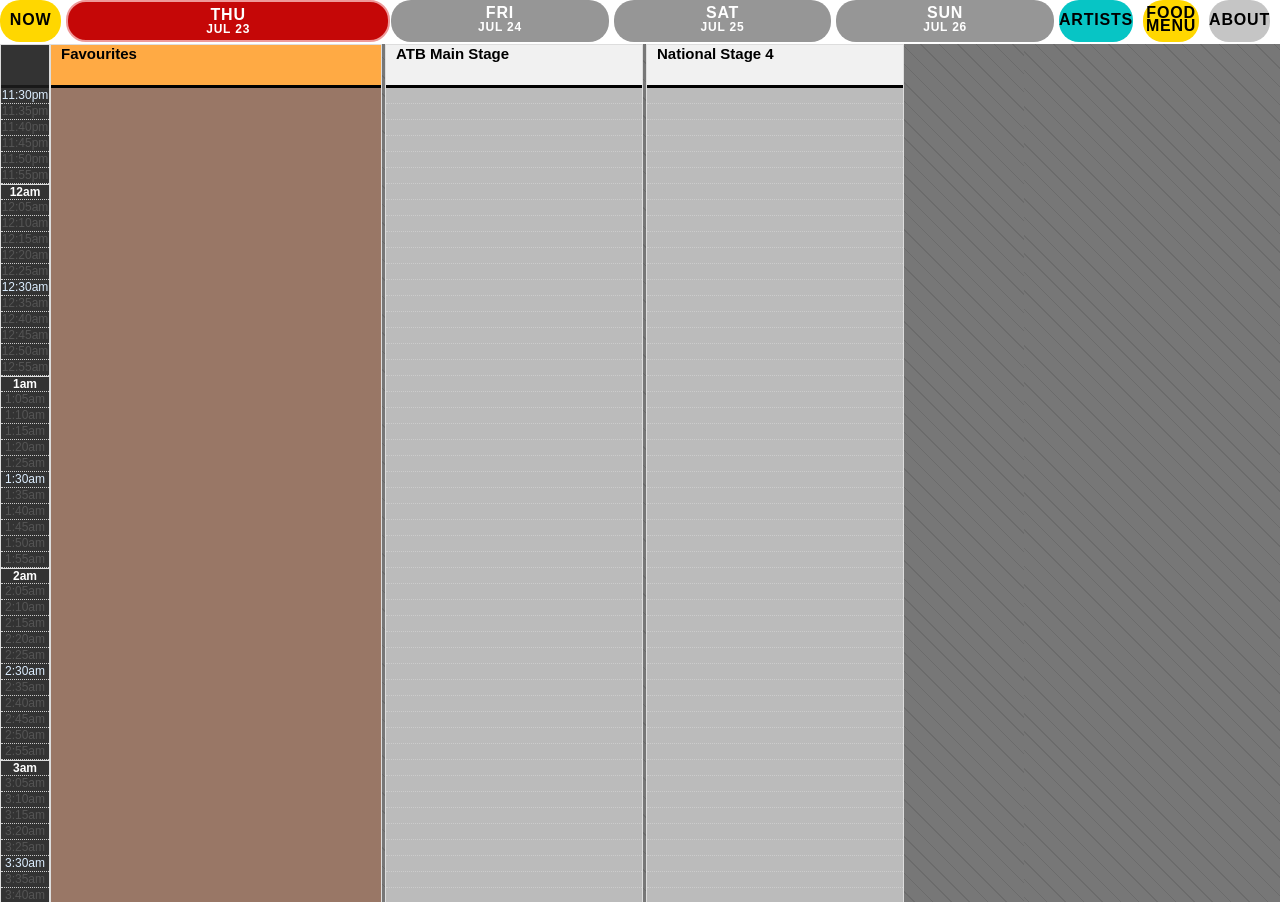
==== index.html @ 60102869 "Initial commit" ====
<!DOCTYPE html>
<html lang="en">
<head>
    <meta charset="UTF-8" />
    <meta name="viewport" content="width=device-width, initial-scale=1.0" />
    <meta name="description" content="Music Festival Schedule" />
    <meta name="theme-color" content="#1a73e8" />
    <link rel="manifest" href="./manifest.json" />
	<link rel="icon" type="image/png" href="favicon.png" />
    <link rel="stylesheet" href="style.css" />
	<link rel="stylesheet" href="jquery.dataTables.min.css" />
	<script> 
	const handleInstallPrompt = e => {
		e.preventDefault();
		window.deferredPrompt = e;
	};
	window.addEventListener('beforeinstallprompt', handleInstallPrompt);
	</script>
	<script src="pwa.js"></script>
	<script src="jquery-3.7.0.min.js"></script>
	<script src="jquery.dataTables.min.js"></script>
	<meta name="mobile-web-app-capable" content="yes" />
	<meta name="apple-mobile-web-app-capable" content="yes" />
	<meta name="apple-mobile-web-app-title" content="Music Festival Schedule" />
	<meta name="application-name" content="Festival Schedule" />

	<link rel="apple-touch-startup-image" href="./apple_splash_2048.png" sizes="2048x2732" />
	<link rel="apple-touch-startup-image" href="./apple_splash_1668.png" sizes="1668x2224" />
	<link rel="apple-touch-startup-image" href="./apple_splash_1536.png" sizes="1536x2048" />
	<link rel="apple-touch-startup-image" href="./apple_splash_1125.png" sizes="1125x2436" />
	<link rel="apple-touch-startup-image" href="./apple_splash_1242.png" sizes="1242x2208" />
	<link rel="apple-touch-startup-image" href="./apple_splash_750.png" sizes="750x1334" />
	<link rel="apple-touch-startup-image" href="./apple_splash_640.png" sizes="640x1136" />
	
	<link rel="apple-touch-icon" href="./favicon.png" />
	<link rel="apple-touch-icon" sizes="180x180" href="./icon_x180.png" />
	<link rel="apple-touch-icon" sizes="167x167" href="./icon_x167.png" />
	<link rel="apple-touch-icon" sizes="152x152" href="./icon_x152.png" />
	<link rel="apple-touch-icon" sizes="120x120" href="./icon_x120.png" />
	<link rel="apple-touch-icon" sizes="76x76" href="./icon_x76.png" />
	<link rel="apple-touch-icon" sizes="57x57" href="./icon_x57.png" />

	<meta name="description" content="An unofficial app for planning your festival! Highlight your favourite artists, pick shows to go to, and track who you've already listened to. See counts of who you've seen the most and who you haven't seen yet!" />
	<meta name="keywords" content="schedule, pwa, app, progressive web app, cfmf, Calgary, folk, music, fest, festival, artist, lineup, stage" />
	<link rel="canonical" href="https://cfmf2026.yamyam.ca/" />

	<meta property="og:type" content="website" />
	<meta property="og:title" content="Calgary Folk Music Festival Scheduler" />
	<meta property="og:description" content="An unofficial app for planning your festival! Highlight your favourite artists, pick shows to go to, and track who you've already listened to. See counts of who you've seen the most and who you haven't seen yet!" />
	<meta property="og:image" content="https://cfmf2026.yamyam.ca/banner.png" />
	<meta property="og:url" content="https://cfmf2026.yamyam.ca/" />

	<meta name="twitter:card" content="https://cfmf2026.yamyam.ca/banner.png" />
	<meta name="twitter:title" content="Calgary Folk Music Festival Scheduler" />
	<meta name="twitter:description" content="An unofficial app for planning your festival! Highlight your favourite artists, pick shows to go to, and track who you've already listened to. See counts of who you've seen the most and who you haven't seen yet!" />
	<meta name="twitter:image" content="https://cfmf2026.yamyam.ca/banner.png" />


    <title>Calgary Folk Music Festival Scheduler</title>
</head>
<body>
	<header>
		<div id="installedStatus" class="hide"></div>
		<div class="header" id="header">
			<div id="nowHeader"><a href="" class="now">Now</a></div>
		</div>
	</header>
    <main>
        <section id="schedule-section">
			<div class="schedule hide" id="schedule-2023-06-30">
			   <div class="location-column favourites">
					<div class="location-header">Favourites</div>
					<div class="time-slot"></div>
				</div>
			</div>
			<div class="popup" id="tipPopup"></div>
            <!-- Time slots and schedule will be dynamically populated here -->
        </section>
		<section id="food-section" class="food hide">
<div class="foodContainer">
<div class="food">

<div class="vendor-section container"><div class="vendor-container pad-small-top"><div class="vendor"><div class="vendor-wrapper flex"><p>Concorde Catering</p><div class="vendor-filters"><div class="flex-aligned"><svg xmlns="http://www.w3.org/2000/svg" width="24" height="24" fill="none"><path fill="#EDB900" d="M5.23 13.417q-.427.001-.842.054-.017.13-.029.26a6.773 6.773 0 0 0 7.587 7.303q.053-.414.055-.846a6.77 6.77 0 0 0-6.771-6.771"></path><path fill="#EDB900" d="M5.23 6.708q-.427.002-.842.054c-.012.088-.02.172-.029.26a6.773 6.773 0 0 0 7.587 7.303q.053-.414.055-.846A6.77 6.77 0 0 0 5.23 6.708M18.771 13.417q.427.001.841.054.018.13.03.26a6.773 6.773 0 0 1-7.588 7.303 6.772 6.772 0 0 1 6.717-7.617"></path><path fill="#EDB900" d="M18.771 6.708q.427.002.841.054c.013.088.021.172.03.26a6.773 6.773 0 0 1-7.588 7.303 6.772 6.772 0 0 1 6.717-7.617M11.42.5c.184-.181.38-.346.58-.5.06.049.126.098.187.146a5.983 5.983 0 0 1 .755 8.552 6.3 6.3 0 0 1-.94.885A5.981 5.981 0 0 1 11.42.5"></path><path fill="#EDB900" d="M11.25 23a.75.75 0 0 0 1.5 0zm0-15.333V23h1.5V7.667z"></path><path stroke="#1B1B1B" stroke-linecap="round" stroke-width="1.5" d="M5 21 20 6" class="gluten_svg__gluten-line"></path></svg></div><div class="flex-aligned"><svg xmlns="http://www.w3.org/2000/svg" width="26" height="29" fill="none"><path fill="#FFA01D" d="M17.701 6.905c-.414-.28-4.803-3.462-7.931 1.176S2.44 22.969 5.482 25.02c3.042 2.05 10.972-5.683 14.1-10.321 3.129-4.639-1.466-7.515-1.88-7.795"></path><path stroke="#009320" stroke-linecap="round" stroke-width="2" d="m16.819 8.213 2.519-3.735M16.408 8.823l4.466-.59M16.403 8.82l-1.126-4.363"></path></svg></div></div></div></div><div class="vendor"><div class="vendor-wrapper flex"><p>Berries 'n Bowls</p><div class="vendor-filters"><div class="flex-aligned"><svg xmlns="http://www.w3.org/2000/svg" width="24" height="24" fill="none"><path fill="#EDB900" d="M5.23 13.417q-.427.001-.842.054-.017.13-.029.26a6.773 6.773 0 0 0 7.587 7.303q.053-.414.055-.846a6.77 6.77 0 0 0-6.771-6.771"></path><path fill="#EDB900" d="M5.23 6.708q-.427.002-.842.054c-.012.088-.02.172-.029.26a6.773 6.773 0 0 0 7.587 7.303q.053-.414.055-.846A6.77 6.77 0 0 0 5.23 6.708M18.771 13.417q.427.001.841.054.018.13.03.26a6.773 6.773 0 0 1-7.588 7.303 6.772 6.772 0 0 1 6.717-7.617"></path><path fill="#EDB900" d="M18.771 6.708q.427.002.841.054c.013.088.021.172.03.26a6.773 6.773 0 0 1-7.588 7.303 6.772 6.772 0 0 1 6.717-7.617M11.42.5c.184-.181.38-.346.58-.5.06.049.126.098.187.146a5.983 5.983 0 0 1 .755 8.552 6.3 6.3 0 0 1-.94.885A5.981 5.981 0 0 1 11.42.5"></path><path fill="#EDB900" d="M11.25 23a.75.75 0 0 0 1.5 0zm0-15.333V23h1.5V7.667z"></path><path stroke="#1B1B1B" stroke-linecap="round" stroke-width="1.5" d="M5 21 20 6" class="gluten_svg__gluten-line"></path></svg></div><div class="flex-aligned"><svg xmlns="http://www.w3.org/2000/svg" width="26" height="29" fill="none"><path fill="#FFA01D" d="M17.701 6.905c-.414-.28-4.803-3.462-7.931 1.176S2.44 22.969 5.482 25.02c3.042 2.05 10.972-5.683 14.1-10.321 3.129-4.639-1.466-7.515-1.88-7.795"></path><path stroke="#009320" stroke-linecap="round" stroke-width="2" d="m16.819 8.213 2.519-3.735M16.408 8.823l4.466-.59M16.403 8.82l-1.126-4.363"></path></svg></div></div></div></div><div class="vendor"><div class="vendor-wrapper flex"><p>Bow Tie Pizza</p><div class="vendor-filters"><div class="flex-aligned"><svg xmlns="http://www.w3.org/2000/svg" width="26" height="29" fill="none"><path fill="#FFA01D" d="M17.701 6.905c-.414-.28-4.803-3.462-7.931 1.176S2.44 22.969 5.482 25.02c3.042 2.05 10.972-5.683 14.1-10.321 3.129-4.639-1.466-7.515-1.88-7.795"></path><path stroke="#009320" stroke-linecap="round" stroke-width="2" d="m16.819 8.213 2.519-3.735M16.408 8.823l4.466-.59M16.403 8.82l-1.126-4.363"></path></svg></div><div class="flex-aligned"><svg xmlns="http://www.w3.org/2000/svg" width="32" height="24" fill="none"><path fill="#1B1B1B" fill-rule="evenodd" d="M23.213 12.405c1.74 0 2.943.97 4.502 1.8 1.388.565 3.302.301 3.302.301l-1.2 2.101s-1.898-.37-4.203.6c-2.077.821-3.99.957-4.503.901-.664.056-2.137-.04-3.001-1.801-.578-1.663-.6-4.503-.6-4.503v-1.8s-.305 2.046-.901 4.202c-.55 1.162-.783 1.813-1.501 2.701-.883 1.015-2.114 1.745-3.302 2.102-2.034.49-4.202.3-4.202.3s2.353-.767 3.902-1.801c1.543-.938 3.424-2.14 4.503-4.803 1.015-2.833 1.214-6.053 1.5-6.604.54-.372.84 1.07.9 1.801.03.847.301 4.803.301 4.803s.136 2.999 1.2 3.602c.957.348 3.185.179 4.503-.3 1.315-.337 1.501-.6 1.501-.6s-2.536-1.515-3.902-.901c-1.232.49-1.74 1.164-1.801 1.2.06-.036 1.145-3.3 3.002-3.301M9.705 7.602s-.361 2.434.9 3.002c1.291.676 1.849.607 2.402 1.5.711.62 1.5 2.702 1.5 2.702s.3-2.013-.6-3.902c-1.01-1.708-4.202-3.302-4.202-3.302M7.163 5.501 8.349 4s.176.847.455 1.297c.28.45.73.804.73.804s-.592.928-.592 1.867.813 3.836.813 5.364c0 0 .036.913-.057 2.549 0 0-.01.828-1.009 2.212 0 0-1.284 1.516-3.898 1.516 0 0-1.995-.112-3.006-1.2 0 0-.614-.525-.785-1.78 0 0 0-.622.278-1.486 0 0 .369-.926 1.14-2.138 0 0-1.127 2.147-.633 3.405s2.101 1.542 3.006 1.542 2.073-.32 2.969-.987c1.044-.778.93-2.543.93-3.633s-.54-3.815-.54-3.815c-.111-.743-.615-2.384-.69-2.815C7.382 6.27 7.162 5.5 7.162 5.5" clip-rule="evenodd"></path></svg></div></div></div></div><div class="vendor"><div class="vendor-wrapper flex"><p>The Burrito Mexican Food</p><div class="vendor-filters"><div class="flex-aligned"><svg xmlns="http://www.w3.org/2000/svg" width="24" height="24" fill="none"><path fill="#EDB900" d="M5.23 13.417q-.427.001-.842.054-.017.13-.029.26a6.773 6.773 0 0 0 7.587 7.303q.053-.414.055-.846a6.77 6.77 0 0 0-6.771-6.771"></path><path fill="#EDB900" d="M5.23 6.708q-.427.002-.842.054c-.012.088-.02.172-.029.26a6.773 6.773 0 0 0 7.587 7.303q.053-.414.055-.846A6.77 6.77 0 0 0 5.23 6.708M18.771 13.417q.427.001.841.054.018.13.03.26a6.773 6.773 0 0 1-7.588 7.303 6.772 6.772 0 0 1 6.717-7.617"></path><path fill="#EDB900" d="M18.771 6.708q.427.002.841.054c.013.088.021.172.03.26a6.773 6.773 0 0 1-7.588 7.303 6.772 6.772 0 0 1 6.717-7.617M11.42.5c.184-.181.38-.346.58-.5.06.049.126.098.187.146a5.983 5.983 0 0 1 .755 8.552 6.3 6.3 0 0 1-.94.885A5.981 5.981 0 0 1 11.42.5"></path><path fill="#EDB900" d="M11.25 23a.75.75 0 0 0 1.5 0zm0-15.333V23h1.5V7.667z"></path><path stroke="#1B1B1B" stroke-linecap="round" stroke-width="1.5" d="M5 21 20 6" class="gluten_svg__gluten-line"></path></svg></div><div class="flex-aligned"><svg xmlns="http://www.w3.org/2000/svg" width="26" height="29" fill="none"><path fill="#FFA01D" d="M17.701 6.905c-.414-.28-4.803-3.462-7.931 1.176S2.44 22.969 5.482 25.02c3.042 2.05 10.972-5.683 14.1-10.321 3.129-4.639-1.466-7.515-1.88-7.795"></path><path stroke="#009320" stroke-linecap="round" stroke-width="2" d="m16.819 8.213 2.519-3.735M16.408 8.823l4.466-.59M16.403 8.82l-1.126-4.363"></path></svg></div><div class="flex-aligned"><svg xmlns="http://www.w3.org/2000/svg" width="24" height="24" fill="none"><path fill="#009320" stroke="#009320" stroke-linejoin="round" stroke-width="1.195" d="M5.528 6.888c1.777-2.536 4.739-3.901 7.552-4.636 2.41-.63 4.635-.779 5.764-.836.345 1.075 1.003 3.152 1.255 5.598.295 2.848.028 6.1-1.85 8.782-1.887 2.697-4.092 3.567-6.065 3.617-2.01.052-3.84-.748-4.902-1.492s-2.44-2.19-3.078-4.096c-.627-1.87-.564-4.24 1.324-6.937Z"></path><path stroke="#009320" stroke-linecap="round" stroke-miterlimit="10" stroke-width="2.263" d="m7.692 17.554-2.74 3.913"></path></svg></div></div></div></div><div class="vendor"><div class="vendor-wrapper flex"><p>Curry N Hurry</p><div class="vendor-filters"><div class="flex-aligned"><svg xmlns="http://www.w3.org/2000/svg" width="24" height="24" fill="none"><path fill="#EDB900" d="M5.23 13.417q-.427.001-.842.054-.017.13-.029.26a6.773 6.773 0 0 0 7.587 7.303q.053-.414.055-.846a6.77 6.77 0 0 0-6.771-6.771"></path><path fill="#EDB900" d="M5.23 6.708q-.427.002-.842.054c-.012.088-.02.172-.029.26a6.773 6.773 0 0 0 7.587 7.303q.053-.414.055-.846A6.77 6.77 0 0 0 5.23 6.708M18.771 13.417q.427.001.841.054.018.13.03.26a6.773 6.773 0 0 1-7.588 7.303 6.772 6.772 0 0 1 6.717-7.617"></path><path fill="#EDB900" d="M18.771 6.708q.427.002.841.054c.013.088.021.172.03.26a6.773 6.773 0 0 1-7.588 7.303 6.772 6.772 0 0 1 6.717-7.617M11.42.5c.184-.181.38-.346.58-.5.06.049.126.098.187.146a5.983 5.983 0 0 1 .755 8.552 6.3 6.3 0 0 1-.94.885A5.981 5.981 0 0 1 11.42.5"></path><path fill="#EDB900" d="M11.25 23a.75.75 0 0 0 1.5 0zm0-15.333V23h1.5V7.667z"></path><path stroke="#1B1B1B" stroke-linecap="round" stroke-width="1.5" d="M5 21 20 6" class="gluten_svg__gluten-line"></path></svg></div><div class="flex-aligned"><svg xmlns="http://www.w3.org/2000/svg" width="26" height="29" fill="none"><path fill="#FFA01D" d="M17.701 6.905c-.414-.28-4.803-3.462-7.931 1.176S2.44 22.969 5.482 25.02c3.042 2.05 10.972-5.683 14.1-10.321 3.129-4.639-1.466-7.515-1.88-7.795"></path><path stroke="#009320" stroke-linecap="round" stroke-width="2" d="m16.819 8.213 2.519-3.735M16.408 8.823l4.466-.59M16.403 8.82l-1.126-4.363"></path></svg></div><div class="flex-aligned"><svg xmlns="http://www.w3.org/2000/svg" width="24" height="24" fill="none"><path fill="#009320" stroke="#009320" stroke-linejoin="round" stroke-width="1.195" d="M5.528 6.888c1.777-2.536 4.739-3.901 7.552-4.636 2.41-.63 4.635-.779 5.764-.836.345 1.075 1.003 3.152 1.255 5.598.295 2.848.028 6.1-1.85 8.782-1.887 2.697-4.092 3.567-6.065 3.617-2.01.052-3.84-.748-4.902-1.492s-2.44-2.19-3.078-4.096c-.627-1.87-.564-4.24 1.324-6.937Z"></path><path stroke="#009320" stroke-linecap="round" stroke-miterlimit="10" stroke-width="2.263" d="m7.692 17.554-2.74 3.913"></path></svg></div></div></div></div><div class="vendor"><div class="vendor-wrapper flex"><p>The Dogfather</p><div class="vendor-filters"><div class="flex-aligned"><svg xmlns="http://www.w3.org/2000/svg" width="24" height="24" fill="none"><path fill="#EDB900" d="M5.23 13.417q-.427.001-.842.054-.017.13-.029.26a6.773 6.773 0 0 0 7.587 7.303q.053-.414.055-.846a6.77 6.77 0 0 0-6.771-6.771"></path><path fill="#EDB900" d="M5.23 6.708q-.427.002-.842.054c-.012.088-.02.172-.029.26a6.773 6.773 0 0 0 7.587 7.303q.053-.414.055-.846A6.77 6.77 0 0 0 5.23 6.708M18.771 13.417q.427.001.841.054.018.13.03.26a6.773 6.773 0 0 1-7.588 7.303 6.772 6.772 0 0 1 6.717-7.617"></path><path fill="#EDB900" d="M18.771 6.708q.427.002.841.054c.013.088.021.172.03.26a6.773 6.773 0 0 1-7.588 7.303 6.772 6.772 0 0 1 6.717-7.617M11.42.5c.184-.181.38-.346.58-.5.06.049.126.098.187.146a5.983 5.983 0 0 1 .755 8.552 6.3 6.3 0 0 1-.94.885A5.981 5.981 0 0 1 11.42.5"></path><path fill="#EDB900" d="M11.25 23a.75.75 0 0 0 1.5 0zm0-15.333V23h1.5V7.667z"></path><path stroke="#1B1B1B" stroke-linecap="round" stroke-width="1.5" d="M5 21 20 6" class="gluten_svg__gluten-line"></path></svg></div><div class="flex-aligned"><svg xmlns="http://www.w3.org/2000/svg" width="26" height="29" fill="none"><path fill="#FFA01D" d="M17.701 6.905c-.414-.28-4.803-3.462-7.931 1.176S2.44 22.969 5.482 25.02c3.042 2.05 10.972-5.683 14.1-10.321 3.129-4.639-1.466-7.515-1.88-7.795"></path><path stroke="#009320" stroke-linecap="round" stroke-width="2" d="m16.819 8.213 2.519-3.735M16.408 8.823l4.466-.59M16.403 8.82l-1.126-4.363"></path></svg></div><div class="flex-aligned"><svg xmlns="http://www.w3.org/2000/svg" width="24" height="24" fill="none"><path fill="#009320" stroke="#009320" stroke-linejoin="round" stroke-width="1.195" d="M5.528 6.888c1.777-2.536 4.739-3.901 7.552-4.636 2.41-.63 4.635-.779 5.764-.836.345 1.075 1.003 3.152 1.255 5.598.295 2.848.028 6.1-1.85 8.782-1.887 2.697-4.092 3.567-6.065 3.617-2.01.052-3.84-.748-4.902-1.492s-2.44-2.19-3.078-4.096c-.627-1.87-.564-4.24 1.324-6.937Z"></path><path stroke="#009320" stroke-linecap="round" stroke-miterlimit="10" stroke-width="2.263" d="m7.692 17.554-2.74 3.913"></path></svg></div><div class="flex-aligned"><svg xmlns="http://www.w3.org/2000/svg" width="32" height="24" fill="none"><path fill="#1B1B1B" fill-rule="evenodd" d="M23.213 12.405c1.74 0 2.943.97 4.502 1.8 1.388.565 3.302.301 3.302.301l-1.2 2.101s-1.898-.37-4.203.6c-2.077.821-3.99.957-4.503.901-.664.056-2.137-.04-3.001-1.801-.578-1.663-.6-4.503-.6-4.503v-1.8s-.305 2.046-.901 4.202c-.55 1.162-.783 1.813-1.501 2.701-.883 1.015-2.114 1.745-3.302 2.102-2.034.49-4.202.3-4.202.3s2.353-.767 3.902-1.801c1.543-.938 3.424-2.14 4.503-4.803 1.015-2.833 1.214-6.053 1.5-6.604.54-.372.84 1.07.9 1.801.03.847.301 4.803.301 4.803s.136 2.999 1.2 3.602c.957.348 3.185.179 4.503-.3 1.315-.337 1.501-.6 1.501-.6s-2.536-1.515-3.902-.901c-1.232.49-1.74 1.164-1.801 1.2.06-.036 1.145-3.3 3.002-3.301M9.705 7.602s-.361 2.434.9 3.002c1.291.676 1.849.607 2.402 1.5.711.62 1.5 2.702 1.5 2.702s.3-2.013-.6-3.902c-1.01-1.708-4.202-3.302-4.202-3.302M7.163 5.501 8.349 4s.176.847.455 1.297c.28.45.73.804.73.804s-.592.928-.592 1.867.813 3.836.813 5.364c0 0 .036.913-.057 2.549 0 0-.01.828-1.009 2.212 0 0-1.284 1.516-3.898 1.516 0 0-1.995-.112-3.006-1.2 0 0-.614-.525-.785-1.78 0 0 0-.622.278-1.486 0 0 .369-.926 1.14-2.138 0 0-1.127 2.147-.633 3.405s2.101 1.542 3.006 1.542 2.073-.32 2.969-.987c1.044-.778.93-2.543.93-3.633s-.54-3.815-.54-3.815c-.111-.743-.615-2.384-.69-2.815C7.382 6.27 7.162 5.5 7.162 5.5" clip-rule="evenodd"></path></svg></div></div></div></div><div class="vendor"><div class="vendor-wrapper flex"><p>Family Squeezed Lemonade</p><div class="vendor-filters"><div class="flex-aligned"><svg xmlns="http://www.w3.org/2000/svg" width="24" height="24" fill="none"><path fill="#EDB900" d="M5.23 13.417q-.427.001-.842.054-.017.13-.029.26a6.773 6.773 0 0 0 7.587 7.303q.053-.414.055-.846a6.77 6.77 0 0 0-6.771-6.771"></path><path fill="#EDB900" d="M5.23 6.708q-.427.002-.842.054c-.012.088-.02.172-.029.26a6.773 6.773 0 0 0 7.587 7.303q.053-.414.055-.846A6.77 6.77 0 0 0 5.23 6.708M18.771 13.417q.427.001.841.054.018.13.03.26a6.773 6.773 0 0 1-7.588 7.303 6.772 6.772 0 0 1 6.717-7.617"></path><path fill="#EDB900" d="M18.771 6.708q.427.002.841.054c.013.088.021.172.03.26a6.773 6.773 0 0 1-7.588 7.303 6.772 6.772 0 0 1 6.717-7.617M11.42.5c.184-.181.38-.346.58-.5.06.049.126.098.187.146a5.983 5.983 0 0 1 .755 8.552 6.3 6.3 0 0 1-.94.885A5.981 5.981 0 0 1 11.42.5"></path><path fill="#EDB900" d="M11.25 23a.75.75 0 0 0 1.5 0zm0-15.333V23h1.5V7.667z"></path><path stroke="#1B1B1B" stroke-linecap="round" stroke-width="1.5" d="M5 21 20 6" class="gluten_svg__gluten-line"></path></svg></div><div class="flex-aligned"><svg xmlns="http://www.w3.org/2000/svg" width="26" height="29" fill="none"><path fill="#FFA01D" d="M17.701 6.905c-.414-.28-4.803-3.462-7.931 1.176S2.44 22.969 5.482 25.02c3.042 2.05 10.972-5.683 14.1-10.321 3.129-4.639-1.466-7.515-1.88-7.795"></path><path stroke="#009320" stroke-linecap="round" stroke-width="2" d="m16.819 8.213 2.519-3.735M16.408 8.823l4.466-.59M16.403 8.82l-1.126-4.363"></path></svg></div><div class="flex-aligned"><svg xmlns="http://www.w3.org/2000/svg" width="24" height="24" fill="none"><path fill="#009320" stroke="#009320" stroke-linejoin="round" stroke-width="1.195" d="M5.528 6.888c1.777-2.536 4.739-3.901 7.552-4.636 2.41-.63 4.635-.779 5.764-.836.345 1.075 1.003 3.152 1.255 5.598.295 2.848.028 6.1-1.85 8.782-1.887 2.697-4.092 3.567-6.065 3.617-2.01.052-3.84-.748-4.902-1.492s-2.44-2.19-3.078-4.096c-.627-1.87-.564-4.24 1.324-6.937Z"></path><path stroke="#009320" stroke-linecap="round" stroke-miterlimit="10" stroke-width="2.263" d="m7.692 17.554-2.74 3.913"></path></svg></div><div class="flex-aligned"><svg xmlns="http://www.w3.org/2000/svg" width="32" height="24" fill="none"><path fill="#1B1B1B" fill-rule="evenodd" d="M23.213 12.405c1.74 0 2.943.97 4.502 1.8 1.388.565 3.302.301 3.302.301l-1.2 2.101s-1.898-.37-4.203.6c-2.077.821-3.99.957-4.503.901-.664.056-2.137-.04-3.001-1.801-.578-1.663-.6-4.503-.6-4.503v-1.8s-.305 2.046-.901 4.202c-.55 1.162-.783 1.813-1.501 2.701-.883 1.015-2.114 1.745-3.302 2.102-2.034.49-4.202.3-4.202.3s2.353-.767 3.902-1.801c1.543-.938 3.424-2.14 4.503-4.803 1.015-2.833 1.214-6.053 1.5-6.604.54-.372.84 1.07.9 1.801.03.847.301 4.803.301 4.803s.136 2.999 1.2 3.602c.957.348 3.185.179 4.503-.3 1.315-.337 1.501-.6 1.501-.6s-2.536-1.515-3.902-.901c-1.232.49-1.74 1.164-1.801 1.2.06-.036 1.145-3.3 3.002-3.301M9.705 7.602s-.361 2.434.9 3.002c1.291.676 1.849.607 2.402 1.5.711.62 1.5 2.702 1.5 2.702s.3-2.013-.6-3.902c-1.01-1.708-4.202-3.302-4.202-3.302M7.163 5.501 8.349 4s.176.847.455 1.297c.28.45.73.804.73.804s-.592.928-.592 1.867.813 3.836.813 5.364c0 0 .036.913-.057 2.549 0 0-.01.828-1.009 2.212 0 0-1.284 1.516-3.898 1.516 0 0-1.995-.112-3.006-1.2 0 0-.614-.525-.785-1.78 0 0 0-.622.278-1.486 0 0 .369-.926 1.14-2.138 0 0-1.127 2.147-.633 3.405s2.101 1.542 3.006 1.542 2.073-.32 2.969-.987c1.044-.778.93-2.543.93-3.633s-.54-3.815-.54-3.815c-.111-.743-.615-2.384-.69-2.815C7.382 6.27 7.162 5.5 7.162 5.5" clip-rule="evenodd"></path></svg></div></div></div></div><div class="vendor"><div class="vendor-wrapper flex"><p>Gustoso Italian Street Food</p><div class="vendor-filters"><div class="flex-aligned"><svg xmlns="http://www.w3.org/2000/svg" width="24" height="24" fill="none"><path fill="#EDB900" d="M5.23 13.417q-.427.001-.842.054-.017.13-.029.26a6.773 6.773 0 0 0 7.587 7.303q.053-.414.055-.846a6.77 6.77 0 0 0-6.771-6.771"></path><path fill="#EDB900" d="M5.23 6.708q-.427.002-.842.054c-.012.088-.02.172-.029.26a6.773 6.773 0 0 0 7.587 7.303q.053-.414.055-.846A6.77 6.77 0 0 0 5.23 6.708M18.771 13.417q.427.001.841.054.018.13.03.26a6.773 6.773 0 0 1-7.588 7.303 6.772 6.772 0 0 1 6.717-7.617"></path><path fill="#EDB900" d="M18.771 6.708q.427.002.841.054c.013.088.021.172.03.26a6.773 6.773 0 0 1-7.588 7.303 6.772 6.772 0 0 1 6.717-7.617M11.42.5c.184-.181.38-.346.58-.5.06.049.126.098.187.146a5.983 5.983 0 0 1 .755 8.552 6.3 6.3 0 0 1-.94.885A5.981 5.981 0 0 1 11.42.5"></path><path fill="#EDB900" d="M11.25 23a.75.75 0 0 0 1.5 0zm0-15.333V23h1.5V7.667z"></path><path stroke="#1B1B1B" stroke-linecap="round" stroke-width="1.5" d="M5 21 20 6" class="gluten_svg__gluten-line"></path></svg></div><div class="flex-aligned"><svg xmlns="http://www.w3.org/2000/svg" width="26" height="29" fill="none"><path fill="#FFA01D" d="M17.701 6.905c-.414-.28-4.803-3.462-7.931 1.176S2.44 22.969 5.482 25.02c3.042 2.05 10.972-5.683 14.1-10.321 3.129-4.639-1.466-7.515-1.88-7.795"></path><path stroke="#009320" stroke-linecap="round" stroke-width="2" d="m16.819 8.213 2.519-3.735M16.408 8.823l4.466-.59M16.403 8.82l-1.126-4.363"></path></svg></div></div></div></div><div class="vendor"><div class="vendor-wrapper flex"><p>Hayloft Cafe</p></div></div><div class="vendor"><div class="vendor-wrapper flex"><p>Hungry Hero</p><div class="vendor-filters"><div class="flex-aligned"><svg xmlns="http://www.w3.org/2000/svg" width="24" height="24" fill="none"><path fill="#EDB900" d="M5.23 13.417q-.427.001-.842.054-.017.13-.029.26a6.773 6.773 0 0 0 7.587 7.303q.053-.414.055-.846a6.77 6.77 0 0 0-6.771-6.771"></path><path fill="#EDB900" d="M5.23 6.708q-.427.002-.842.054c-.012.088-.02.172-.029.26a6.773 6.773 0 0 0 7.587 7.303q.053-.414.055-.846A6.77 6.77 0 0 0 5.23 6.708M18.771 13.417q.427.001.841.054.018.13.03.26a6.773 6.773 0 0 1-7.588 7.303 6.772 6.772 0 0 1 6.717-7.617"></path><path fill="#EDB900" d="M18.771 6.708q.427.002.841.054c.013.088.021.172.03.26a6.773 6.773 0 0 1-7.588 7.303 6.772 6.772 0 0 1 6.717-7.617M11.42.5c.184-.181.38-.346.58-.5.06.049.126.098.187.146a5.983 5.983 0 0 1 .755 8.552 6.3 6.3 0 0 1-.94.885A5.981 5.981 0 0 1 11.42.5"></path><path fill="#EDB900" d="M11.25 23a.75.75 0 0 0 1.5 0zm0-15.333V23h1.5V7.667z"></path><path stroke="#1B1B1B" stroke-linecap="round" stroke-width="1.5" d="M5 21 20 6" class="gluten_svg__gluten-line"></path></svg></div><div class="flex-aligned"><svg xmlns="http://www.w3.org/2000/svg" width="26" height="29" fill="none"><path fill="#FFA01D" d="M17.701 6.905c-.414-.28-4.803-3.462-7.931 1.176S2.44 22.969 5.482 25.02c3.042 2.05 10.972-5.683 14.1-10.321 3.129-4.639-1.466-7.515-1.88-7.795"></path><path stroke="#009320" stroke-linecap="round" stroke-width="2" d="m16.819 8.213 2.519-3.735M16.408 8.823l4.466-.59M16.403 8.82l-1.126-4.363"></path></svg></div></div></div></div><div class="vendor"><div class="vendor-wrapper flex"><p>Mediterranean BBQ</p></div></div><div class="vendor"><div class="vendor-wrapper flex"><p>Mi Churro</p><div class="vendor-filters"><div class="flex-aligned"><svg xmlns="http://www.w3.org/2000/svg" width="26" height="29" fill="none"><path fill="#FFA01D" d="M17.701 6.905c-.414-.28-4.803-3.462-7.931 1.176S2.44 22.969 5.482 25.02c3.042 2.05 10.972-5.683 14.1-10.321 3.129-4.639-1.466-7.515-1.88-7.795"></path><path stroke="#009320" stroke-linecap="round" stroke-width="2" d="m16.819 8.213 2.519-3.735M16.408 8.823l4.466-.59M16.403 8.82l-1.126-4.363"></path></svg></div></div></div></div><div class="vendor"><div class="vendor-wrapper flex"><p>Padmanadi Vegan Eatery</p><div class="vendor-filters"><div class="flex-aligned"><svg xmlns="http://www.w3.org/2000/svg" width="24" height="24" fill="none"><path fill="#EDB900" d="M5.23 13.417q-.427.001-.842.054-.017.13-.029.26a6.773 6.773 0 0 0 7.587 7.303q.053-.414.055-.846a6.77 6.77 0 0 0-6.771-6.771"></path><path fill="#EDB900" d="M5.23 6.708q-.427.002-.842.054c-.012.088-.02.172-.029.26a6.773 6.773 0 0 0 7.587 7.303q.053-.414.055-.846A6.77 6.77 0 0 0 5.23 6.708M18.771 13.417q.427.001.841.054.018.13.03.26a6.773 6.773 0 0 1-7.588 7.303 6.772 6.772 0 0 1 6.717-7.617"></path><path fill="#EDB900" d="M18.771 6.708q.427.002.841.054c.013.088.021.172.03.26a6.773 6.773 0 0 1-7.588 7.303 6.772 6.772 0 0 1 6.717-7.617M11.42.5c.184-.181.38-.346.58-.5.06.049.126.098.187.146a5.983 5.983 0 0 1 .755 8.552 6.3 6.3 0 0 1-.94.885A5.981 5.981 0 0 1 11.42.5"></path><path fill="#EDB900" d="M11.25 23a.75.75 0 0 0 1.5 0zm0-15.333V23h1.5V7.667z"></path><path stroke="#1B1B1B" stroke-linecap="round" stroke-width="1.5" d="M5 21 20 6" class="gluten_svg__gluten-line"></path></svg></div><div class="flex-aligned"><svg xmlns="http://www.w3.org/2000/svg" width="26" height="29" fill="none"><path fill="#FFA01D" d="M17.701 6.905c-.414-.28-4.803-3.462-7.931 1.176S2.44 22.969 5.482 25.02c3.042 2.05 10.972-5.683 14.1-10.321 3.129-4.639-1.466-7.515-1.88-7.795"></path><path stroke="#009320" stroke-linecap="round" stroke-width="2" d="m16.819 8.213 2.519-3.735M16.408 8.823l4.466-.59M16.403 8.82l-1.126-4.363"></path></svg></div><div class="flex-aligned"><svg xmlns="http://www.w3.org/2000/svg" width="24" height="24" fill="none"><path fill="#009320" stroke="#009320" stroke-linejoin="round" stroke-width="1.195" d="M5.528 6.888c1.777-2.536 4.739-3.901 7.552-4.636 2.41-.63 4.635-.779 5.764-.836.345 1.075 1.003 3.152 1.255 5.598.295 2.848.028 6.1-1.85 8.782-1.887 2.697-4.092 3.567-6.065 3.617-2.01.052-3.84-.748-4.902-1.492s-2.44-2.19-3.078-4.096c-.627-1.87-.564-4.24 1.324-6.937Z"></path><path stroke="#009320" stroke-linecap="round" stroke-miterlimit="10" stroke-width="2.263" d="m7.692 17.554-2.74 3.913"></path></svg></div><div class="flex-aligned"><svg xmlns="http://www.w3.org/2000/svg" width="32" height="24" fill="none"><path fill="#1B1B1B" fill-rule="evenodd" d="M23.213 12.405c1.74 0 2.943.97 4.502 1.8 1.388.565 3.302.301 3.302.301l-1.2 2.101s-1.898-.37-4.203.6c-2.077.821-3.99.957-4.503.901-.664.056-2.137-.04-3.001-1.801-.578-1.663-.6-4.503-.6-4.503v-1.8s-.305 2.046-.901 4.202c-.55 1.162-.783 1.813-1.501 2.701-.883 1.015-2.114 1.745-3.302 2.102-2.034.49-4.202.3-4.202.3s2.353-.767 3.902-1.801c1.543-.938 3.424-2.14 4.503-4.803 1.015-2.833 1.214-6.053 1.5-6.604.54-.372.84 1.07.9 1.801.03.847.301 4.803.301 4.803s.136 2.999 1.2 3.602c.957.348 3.185.179 4.503-.3 1.315-.337 1.501-.6 1.501-.6s-2.536-1.515-3.902-.901c-1.232.49-1.74 1.164-1.801 1.2.06-.036 1.145-3.3 3.002-3.301M9.705 7.602s-.361 2.434.9 3.002c1.291.676 1.849.607 2.402 1.5.711.62 1.5 2.702 1.5 2.702s.3-2.013-.6-3.902c-1.01-1.708-4.202-3.302-4.202-3.302M7.163 5.501 8.349 4s.176.847.455 1.297c.28.45.73.804.73.804s-.592.928-.592 1.867.813 3.836.813 5.364c0 0 .036.913-.057 2.549 0 0-.01.828-1.009 2.212 0 0-1.284 1.516-3.898 1.516 0 0-1.995-.112-3.006-1.2 0 0-.614-.525-.785-1.78 0 0 0-.622.278-1.486 0 0 .369-.926 1.14-2.138 0 0-1.127 2.147-.633 3.405s2.101 1.542 3.006 1.542 2.073-.32 2.969-.987c1.044-.778.93-2.543.93-3.633s-.54-3.815-.54-3.815c-.111-.743-.615-2.384-.69-2.815C7.382 6.27 7.162 5.5 7.162 5.5" clip-rule="evenodd"></path></svg></div></div></div></div><div class="vendor"><div class="vendor-wrapper flex"><p>Paolini's Concessions Ltd.</p><div class="vendor-filters"><div class="flex-aligned"><svg xmlns="http://www.w3.org/2000/svg" width="24" height="24" fill="none"><path fill="#EDB900" d="M5.23 13.417q-.427.001-.842.054-.017.13-.029.26a6.773 6.773 0 0 0 7.587 7.303q.053-.414.055-.846a6.77 6.77 0 0 0-6.771-6.771"></path><path fill="#EDB900" d="M5.23 6.708q-.427.002-.842.054c-.012.088-.02.172-.029.26a6.773 6.773 0 0 0 7.587 7.303q.053-.414.055-.846A6.77 6.77 0 0 0 5.23 6.708M18.771 13.417q.427.001.841.054.018.13.03.26a6.773 6.773 0 0 1-7.588 7.303 6.772 6.772 0 0 1 6.717-7.617"></path><path fill="#EDB900" d="M18.771 6.708q.427.002.841.054c.013.088.021.172.03.26a6.773 6.773 0 0 1-7.588 7.303 6.772 6.772 0 0 1 6.717-7.617M11.42.5c.184-.181.38-.346.58-.5.06.049.126.098.187.146a5.983 5.983 0 0 1 .755 8.552 6.3 6.3 0 0 1-.94.885A5.981 5.981 0 0 1 11.42.5"></path><path fill="#EDB900" d="M11.25 23a.75.75 0 0 0 1.5 0zm0-15.333V23h1.5V7.667z"></path><path stroke="#1B1B1B" stroke-linecap="round" stroke-width="1.5" d="M5 21 20 6" class="gluten_svg__gluten-line"></path></svg></div><div class="flex-aligned"><svg xmlns="http://www.w3.org/2000/svg" width="32" height="24" fill="none"><path fill="#1B1B1B" fill-rule="evenodd" d="M23.213 12.405c1.74 0 2.943.97 4.502 1.8 1.388.565 3.302.301 3.302.301l-1.2 2.101s-1.898-.37-4.203.6c-2.077.821-3.99.957-4.503.901-.664.056-2.137-.04-3.001-1.801-.578-1.663-.6-4.503-.6-4.503v-1.8s-.305 2.046-.901 4.202c-.55 1.162-.783 1.813-1.501 2.701-.883 1.015-2.114 1.745-3.302 2.102-2.034.49-4.202.3-4.202.3s2.353-.767 3.902-1.801c1.543-.938 3.424-2.14 4.503-4.803 1.015-2.833 1.214-6.053 1.5-6.604.54-.372.84 1.07.9 1.801.03.847.301 4.803.301 4.803s.136 2.999 1.2 3.602c.957.348 3.185.179 4.503-.3 1.315-.337 1.501-.6 1.501-.6s-2.536-1.515-3.902-.901c-1.232.49-1.74 1.164-1.801 1.2.06-.036 1.145-3.3 3.002-3.301M9.705 7.602s-.361 2.434.9 3.002c1.291.676 1.849.607 2.402 1.5.711.62 1.5 2.702 1.5 2.702s.3-2.013-.6-3.902c-1.01-1.708-4.202-3.302-4.202-3.302M7.163 5.501 8.349 4s.176.847.455 1.297c.28.45.73.804.73.804s-.592.928-.592 1.867.813 3.836.813 5.364c0 0 .036.913-.057 2.549 0 0-.01.828-1.009 2.212 0 0-1.284 1.516-3.898 1.516 0 0-1.995-.112-3.006-1.2 0 0-.614-.525-.785-1.78 0 0 0-.622.278-1.486 0 0 .369-.926 1.14-2.138 0 0-1.127 2.147-.633 3.405s2.101 1.542 3.006 1.542 2.073-.32 2.969-.987c1.044-.778.93-2.543.93-3.633s-.54-3.815-.54-3.815c-.111-.743-.615-2.384-.69-2.815C7.382 6.27 7.162 5.5 7.162 5.5" clip-rule="evenodd"></path></svg></div></div></div></div><div class="vendor"><div class="vendor-wrapper flex"><p>Righteous Gelato</p><div class="vendor-filters"><div class="flex-aligned"><svg xmlns="http://www.w3.org/2000/svg" width="24" height="24" fill="none"><path fill="#EDB900" d="M5.23 13.417q-.427.001-.842.054-.017.13-.029.26a6.773 6.773 0 0 0 7.587 7.303q.053-.414.055-.846a6.77 6.77 0 0 0-6.771-6.771"></path><path fill="#EDB900" d="M5.23 6.708q-.427.002-.842.054c-.012.088-.02.172-.029.26a6.773 6.773 0 0 0 7.587 7.303q.053-.414.055-.846A6.77 6.77 0 0 0 5.23 6.708M18.771 13.417q.427.001.841.054.018.13.03.26a6.773 6.773 0 0 1-7.588 7.303 6.772 6.772 0 0 1 6.717-7.617"></path><path fill="#EDB900" d="M18.771 6.708q.427.002.841.054c.013.088.021.172.03.26a6.773 6.773 0 0 1-7.588 7.303 6.772 6.772 0 0 1 6.717-7.617M11.42.5c.184-.181.38-.346.58-.5.06.049.126.098.187.146a5.983 5.983 0 0 1 .755 8.552 6.3 6.3 0 0 1-.94.885A5.981 5.981 0 0 1 11.42.5"></path><path fill="#EDB900" d="M11.25 23a.75.75 0 0 0 1.5 0zm0-15.333V23h1.5V7.667z"></path><path stroke="#1B1B1B" stroke-linecap="round" stroke-width="1.5" d="M5 21 20 6" class="gluten_svg__gluten-line"></path></svg></div><div class="flex-aligned"><svg xmlns="http://www.w3.org/2000/svg" width="26" height="29" fill="none"><path fill="#FFA01D" d="M17.701 6.905c-.414-.28-4.803-3.462-7.931 1.176S2.44 22.969 5.482 25.02c3.042 2.05 10.972-5.683 14.1-10.321 3.129-4.639-1.466-7.515-1.88-7.795"></path><path stroke="#009320" stroke-linecap="round" stroke-width="2" d="m16.819 8.213 2.519-3.735M16.408 8.823l4.466-.59M16.403 8.82l-1.126-4.363"></path></svg></div><div class="flex-aligned"><svg xmlns="http://www.w3.org/2000/svg" width="24" height="24" fill="none"><path fill="#009320" stroke="#009320" stroke-linejoin="round" stroke-width="1.195" d="M5.528 6.888c1.777-2.536 4.739-3.901 7.552-4.636 2.41-.63 4.635-.779 5.764-.836.345 1.075 1.003 3.152 1.255 5.598.295 2.848.028 6.1-1.85 8.782-1.887 2.697-4.092 3.567-6.065 3.617-2.01.052-3.84-.748-4.902-1.492s-2.44-2.19-3.078-4.096c-.627-1.87-.564-4.24 1.324-6.937Z"></path><path stroke="#009320" stroke-linecap="round" stroke-miterlimit="10" stroke-width="2.263" d="m7.692 17.554-2.74 3.913"></path></svg></div></div></div></div><div class="vendor"><div class="vendor-wrapper flex"><p>Taiko Taco</p><div class="vendor-filters"><div class="flex-aligned"><svg xmlns="http://www.w3.org/2000/svg" width="24" height="24" fill="none"><path fill="#EDB900" d="M5.23 13.417q-.427.001-.842.054-.017.13-.029.26a6.773 6.773 0 0 0 7.587 7.303q.053-.414.055-.846a6.77 6.77 0 0 0-6.771-6.771"></path><path fill="#EDB900" d="M5.23 6.708q-.427.002-.842.054c-.012.088-.02.172-.029.26a6.773 6.773 0 0 0 7.587 7.303q.053-.414.055-.846A6.77 6.77 0 0 0 5.23 6.708M18.771 13.417q.427.001.841.054.018.13.03.26a6.773 6.773 0 0 1-7.588 7.303 6.772 6.772 0 0 1 6.717-7.617"></path><path fill="#EDB900" d="M18.771 6.708q.427.002.841.054c.013.088.021.172.03.26a6.773 6.773 0 0 1-7.588 7.303 6.772 6.772 0 0 1 6.717-7.617M11.42.5c.184-.181.38-.346.58-.5.06.049.126.098.187.146a5.983 5.983 0 0 1 .755 8.552 6.3 6.3 0 0 1-.94.885A5.981 5.981 0 0 1 11.42.5"></path><path fill="#EDB900" d="M11.25 23a.75.75 0 0 0 1.5 0zm0-15.333V23h1.5V7.667z"></path><path stroke="#1B1B1B" stroke-linecap="round" stroke-width="1.5" d="M5 21 20 6" class="gluten_svg__gluten-line"></path></svg></div><div class="flex-aligned"><svg xmlns="http://www.w3.org/2000/svg" width="26" height="29" fill="none"><path fill="#FFA01D" d="M17.701 6.905c-.414-.28-4.803-3.462-7.931 1.176S2.44 22.969 5.482 25.02c3.042 2.05 10.972-5.683 14.1-10.321 3.129-4.639-1.466-7.515-1.88-7.795"></path><path stroke="#009320" stroke-linecap="round" stroke-width="2" d="m16.819 8.213 2.519-3.735M16.408 8.823l4.466-.59M16.403 8.82l-1.126-4.363"></path></svg></div><div class="flex-aligned"><svg xmlns="http://www.w3.org/2000/svg" width="24" height="24" fill="none"><path fill="#009320" stroke="#009320" stroke-linejoin="round" stroke-width="1.195" d="M5.528 6.888c1.777-2.536 4.739-3.901 7.552-4.636 2.41-.63 4.635-.779 5.764-.836.345 1.075 1.003 3.152 1.255 5.598.295 2.848.028 6.1-1.85 8.782-1.887 2.697-4.092 3.567-6.065 3.617-2.01.052-3.84-.748-4.902-1.492s-2.44-2.19-3.078-4.096c-.627-1.87-.564-4.24 1.324-6.937Z"></path><path stroke="#009320" stroke-linecap="round" stroke-miterlimit="10" stroke-width="2.263" d="m7.692 17.554-2.74 3.913"></path></svg></div><div class="flex-aligned"><svg xmlns="http://www.w3.org/2000/svg" width="32" height="24" fill="none"><path fill="#1B1B1B" fill-rule="evenodd" d="M23.213 12.405c1.74 0 2.943.97 4.502 1.8 1.388.565 3.302.301 3.302.301l-1.2 2.101s-1.898-.37-4.203.6c-2.077.821-3.99.957-4.503.901-.664.056-2.137-.04-3.001-1.801-.578-1.663-.6-4.503-.6-4.503v-1.8s-.305 2.046-.901 4.202c-.55 1.162-.783 1.813-1.501 2.701-.883 1.015-2.114 1.745-3.302 2.102-2.034.49-4.202.3-4.202.3s2.353-.767 3.902-1.801c1.543-.938 3.424-2.14 4.503-4.803 1.015-2.833 1.214-6.053 1.5-6.604.54-.372.84 1.07.9 1.801.03.847.301 4.803.301 4.803s.136 2.999 1.2 3.602c.957.348 3.185.179 4.503-.3 1.315-.337 1.501-.6 1.501-.6s-2.536-1.515-3.902-.901c-1.232.49-1.74 1.164-1.801 1.2.06-.036 1.145-3.3 3.002-3.301M9.705 7.602s-.361 2.434.9 3.002c1.291.676 1.849.607 2.402 1.5.711.62 1.5 2.702 1.5 2.702s.3-2.013-.6-3.902c-1.01-1.708-4.202-3.302-4.202-3.302M7.163 5.501 8.349 4s.176.847.455 1.297c.28.45.73.804.73.804s-.592.928-.592 1.867.813 3.836.813 5.364c0 0 .036.913-.057 2.549 0 0-.01.828-1.009 2.212 0 0-1.284 1.516-3.898 1.516 0 0-1.995-.112-3.006-1.2 0 0-.614-.525-.785-1.78 0 0 0-.622.278-1.486 0 0 .369-.926 1.14-2.138 0 0-1.127 2.147-.633 3.405s2.101 1.542 3.006 1.542 2.073-.32 2.969-.987c1.044-.778.93-2.543.93-3.633s-.54-3.815-.54-3.815c-.111-.743-.615-2.384-.69-2.815C7.382 6.27 7.162 5.5 7.162 5.5" clip-rule="evenodd"></path></svg></div></div></div></div><div class="vendor"><div class="vendor-wrapper flex"><p>Viet 2 Go</p><div class="vendor-filters"><div class="flex-aligned"><svg xmlns="http://www.w3.org/2000/svg" width="24" height="24" fill="none"><path fill="#EDB900" d="M5.23 13.417q-.427.001-.842.054-.017.13-.029.26a6.773 6.773 0 0 0 7.587 7.303q.053-.414.055-.846a6.77 6.77 0 0 0-6.771-6.771"></path><path fill="#EDB900" d="M5.23 6.708q-.427.002-.842.054c-.012.088-.02.172-.029.26a6.773 6.773 0 0 0 7.587 7.303q.053-.414.055-.846A6.77 6.77 0 0 0 5.23 6.708M18.771 13.417q.427.001.841.054.018.13.03.26a6.773 6.773 0 0 1-7.588 7.303 6.772 6.772 0 0 1 6.717-7.617"></path><path fill="#EDB900" d="M18.771 6.708q.427.002.841.054c.013.088.021.172.03.26a6.773 6.773 0 0 1-7.588 7.303 6.772 6.772 0 0 1 6.717-7.617M11.42.5c.184-.181.38-.346.58-.5.06.049.126.098.187.146a5.983 5.983 0 0 1 .755 8.552 6.3 6.3 0 0 1-.94.885A5.981 5.981 0 0 1 11.42.5"></path><path fill="#EDB900" d="M11.25 23a.75.75 0 0 0 1.5 0zm0-15.333V23h1.5V7.667z"></path><path stroke="#1B1B1B" stroke-linecap="round" stroke-width="1.5" d="M5 21 20 6" class="gluten_svg__gluten-line"></path></svg></div><div class="flex-aligned"><svg xmlns="http://www.w3.org/2000/svg" width="26" height="29" fill="none"><path fill="#FFA01D" d="M17.701 6.905c-.414-.28-4.803-3.462-7.931 1.176S2.44 22.969 5.482 25.02c3.042 2.05 10.972-5.683 14.1-10.321 3.129-4.639-1.466-7.515-1.88-7.795"></path><path stroke="#009320" stroke-linecap="round" stroke-width="2" d="m16.819 8.213 2.519-3.735M16.408 8.823l4.466-.59M16.403 8.82l-1.126-4.363"></path></svg></div><div class="flex-aligned"><svg xmlns="http://www.w3.org/2000/svg" width="24" height="24" fill="none"><path fill="#009320" stroke="#009320" stroke-linejoin="round" stroke-width="1.195" d="M5.528 6.888c1.777-2.536 4.739-3.901 7.552-4.636 2.41-.63 4.635-.779 5.764-.836.345 1.075 1.003 3.152 1.255 5.598.295 2.848.028 6.1-1.85 8.782-1.887 2.697-4.092 3.567-6.065 3.617-2.01.052-3.84-.748-4.902-1.492s-2.44-2.19-3.078-4.096c-.627-1.87-.564-4.24 1.324-6.937Z"></path><path stroke="#009320" stroke-linecap="round" stroke-miterlimit="10" stroke-width="2.263" d="m7.692 17.554-2.74 3.913"></path></svg></div></div></div></div><div class="vendor"><div class="vendor-wrapper flex"><p>Waffles &amp; Chix</p><div class="vendor-filters"><div class="flex-aligned"><svg xmlns="http://www.w3.org/2000/svg" width="24" height="24" fill="none"><path fill="#EDB900" d="M5.23 13.417q-.427.001-.842.054-.017.13-.029.26a6.773 6.773 0 0 0 7.587 7.303q.053-.414.055-.846a6.77 6.77 0 0 0-6.771-6.771"></path><path fill="#EDB900" d="M5.23 6.708q-.427.002-.842.054c-.012.088-.02.172-.029.26a6.773 6.773 0 0 0 7.587 7.303q.053-.414.055-.846A6.77 6.77 0 0 0 5.23 6.708M18.771 13.417q.427.001.841.054.018.13.03.26a6.773 6.773 0 0 1-7.588 7.303 6.772 6.772 0 0 1 6.717-7.617"></path><path fill="#EDB900" d="M18.771 6.708q.427.002.841.054c.013.088.021.172.03.26a6.773 6.773 0 0 1-7.588 7.303 6.772 6.772 0 0 1 6.717-7.617M11.42.5c.184-.181.38-.346.58-.5.06.049.126.098.187.146a5.983 5.983 0 0 1 .755 8.552 6.3 6.3 0 0 1-.94.885A5.981 5.981 0 0 1 11.42.5"></path><path fill="#EDB900" d="M11.25 23a.75.75 0 0 0 1.5 0zm0-15.333V23h1.5V7.667z"></path><path stroke="#1B1B1B" stroke-linecap="round" stroke-width="1.5" d="M5 21 20 6" class="gluten_svg__gluten-line"></path></svg></div><div class="flex-aligned"><svg xmlns="http://www.w3.org/2000/svg" width="32" height="24" fill="none"><path fill="#1B1B1B" fill-rule="evenodd" d="M23.213 12.405c1.74 0 2.943.97 4.502 1.8 1.388.565 3.302.301 3.302.301l-1.2 2.101s-1.898-.37-4.203.6c-2.077.821-3.99.957-4.503.901-.664.056-2.137-.04-3.001-1.801-.578-1.663-.6-4.503-.6-4.503v-1.8s-.305 2.046-.901 4.202c-.55 1.162-.783 1.813-1.501 2.701-.883 1.015-2.114 1.745-3.302 2.102-2.034.49-4.202.3-4.202.3s2.353-.767 3.902-1.801c1.543-.938 3.424-2.14 4.503-4.803 1.015-2.833 1.214-6.053 1.5-6.604.54-.372.84 1.07.9 1.801.03.847.301 4.803.301 4.803s.136 2.999 1.2 3.602c.957.348 3.185.179 4.503-.3 1.315-.337 1.501-.6 1.501-.6s-2.536-1.515-3.902-.901c-1.232.49-1.74 1.164-1.801 1.2.06-.036 1.145-3.3 3.002-3.301M9.705 7.602s-.361 2.434.9 3.002c1.291.676 1.849.607 2.402 1.5.711.62 1.5 2.702 1.5 2.702s.3-2.013-.6-3.902c-1.01-1.708-4.202-3.302-4.202-3.302M7.163 5.501 8.349 4s.176.847.455 1.297c.28.45.73.804.73.804s-.592.928-.592 1.867.813 3.836.813 5.364c0 0 .036.913-.057 2.549 0 0-.01.828-1.009 2.212 0 0-1.284 1.516-3.898 1.516 0 0-1.995-.112-3.006-1.2 0 0-.614-.525-.785-1.78 0 0 0-.622.278-1.486 0 0 .369-.926 1.14-2.138 0 0-1.127 2.147-.633 3.405s2.101 1.542 3.006 1.542 2.073-.32 2.969-.987c1.044-.778.93-2.543.93-3.633s-.54-3.815-.54-3.815c-.111-.743-.615-2.384-.69-2.815C7.382 6.27 7.162 5.5 7.162 5.5" clip-rule="evenodd"></path></svg></div></div></div></div><div class="vendor"><div class="vendor-wrapper flex"></div></div><div class="vendor"><div class="vendor-wrapper flex"><p>Zilfords Hot Chicken</p><div class="vendor-filters"><div class="flex-aligned"><svg xmlns="http://www.w3.org/2000/svg" width="32" height="24" fill="none"><path fill="#1B1B1B" fill-rule="evenodd" d="M23.213 12.405c1.74 0 2.943.97 4.502 1.8 1.388.565 3.302.301 3.302.301l-1.2 2.101s-1.898-.37-4.203.6c-2.077.821-3.99.957-4.503.901-.664.056-2.137-.04-3.001-1.801-.578-1.663-.6-4.503-.6-4.503v-1.8s-.305 2.046-.901 4.202c-.55 1.162-.783 1.813-1.501 2.701-.883 1.015-2.114 1.745-3.302 2.102-2.034.49-4.202.3-4.202.3s2.353-.767 3.902-1.801c1.543-.938 3.424-2.14 4.503-4.803 1.015-2.833 1.214-6.053 1.5-6.604.54-.372.84 1.07.9 1.801.03.847.301 4.803.301 4.803s.136 2.999 1.2 3.602c.957.348 3.185.179 4.503-.3 1.315-.337 1.501-.6 1.501-.6s-2.536-1.515-3.902-.901c-1.232.49-1.74 1.164-1.801 1.2.06-.036 1.145-3.3 3.002-3.301M9.705 7.602s-.361 2.434.9 3.002c1.291.676 1.849.607 2.402 1.5.711.62 1.5 2.702 1.5 2.702s.3-2.013-.6-3.902c-1.01-1.708-4.202-3.302-4.202-3.302M7.163 5.501 8.349 4s.176.847.455 1.297c.28.45.73.804.73.804s-.592.928-.592 1.867.813 3.836.813 5.364c0 0 .036.913-.057 2.549 0 0-.01.828-1.009 2.212 0 0-1.284 1.516-3.898 1.516 0 0-1.995-.112-3.006-1.2 0 0-.614-.525-.785-1.78 0 0 0-.622.278-1.486 0 0 .369-.926 1.14-2.138 0 0-1.127 2.147-.633 3.405s2.101 1.542 3.006 1.542 2.073-.32 2.969-.987c1.044-.778.93-2.543.93-3.633s-.54-3.815-.54-3.815c-.111-.743-.615-2.384-.69-2.815C7.382 6.27 7.162 5.5 7.162 5.5" clip-rule="evenodd"></path></svg></div></div></div></div></div>
</div>

</div>
</div>

		</section>
		<section id="artistList-section" class="hide">
			<!-- This section is dynamically populated with the full list of artists, sortable by name or favourite instances.
			It is where artists can be "Followed". -->
		</section>
		
		<section id="about-section" class="hide">
			
		</section>
          <section id="artists-section" class="hide">
            <!-- Artists list will be dynamically populated here -->
        </section>
    </main>
    <script src="app.js" type="module"></script>
</body>
</html>
---- style.css ----
:root {
	--slot-height: 16px;
	--slot-padding: 2px 3px;
	--time-slot-padding: 5px;
	--slot-vertical: calc(var(--slot-height));
	--favourite-background: #976;
	--favourite-header-background: #fa4;
	--primary-background: #777;
	--time-slot-background: #bbb;
	--header-height: 42px;
	--artistList-height: calc(var(--header-height) * 2);
	--header-background: rgb(235, 235, 235);
	--header-background-current: rgb(197, 7, 7);
	--header-background-active: rgb(197, 197, 7);
	--header-background-about: rgb(197, 197, 197);
	--header-background-artists: rgb(7, 197, 197);
	--header-background-hover: rgb(127, 77, 177);
	--header-background-1: gold;
	--header-background-2: rgb(150, 150, 150);
	--header-background-3: rgb(150, 150, 150);
	--header-background-4: rgb(150, 150, 150);
	--header-background-5: rgb(150, 150, 150);
	--column-min-width: 10em;
	--column-max-width: 200px;
	--slide-time: 0.2s;
	--header-div-date-width: 20vw;
	--location-header-height: 40px;
	--following-header-border: rgba(187,102,102,1);
	--following-header-background: rgba(227,192,192,.5);
}

a {
	text-decoration: none;
    color: inherit;
}

a:hover {
	text-decoration: underline;
	cursor: pointer;
}

body {
	font-family: -apple-system, BlinkMacSystemFont, "Segoe UI", Roboto, Oxygen, Ubuntu, Cantarell, "Open Sans", "Helvetica Neue", sans-serif;
	font-feature-settings: "liga";
	font-size: 15px;
	margin: 0;
	padding: 0;
	white-space-collapse: collapse;
	overflow: hidden;

	
}

.header {
	height: var(--header-height);
	/* width: 100%; */
	display: flex;
	flex-wrap: nowrap;
	scrollbar-width: none;
	-ms-overflow-style: none;
	overflow-x: scroll; /* Enable horizontal scrolling on smaller screens */
	overflow-y: hidden;
	padding-bottom: 2px;
}

.header::-webkit-scrollbar {
    display: none;
}

.header div {
	display: flex;
	flex-wrap: nowrap;
	flex-direction: column;
	flex: 1;
	height: 100%;
	text-align: center;
	vertical-align: middle;

	line-height: 0.8em;
	font-size: 16px;
	padding-right: 5px;
	font-weight: 700;
	text-transform: uppercase;
	letter-spacing: 0.05em;
	transition: min-width 1s ease, width 1s ease;
}

.header div a {
	padding-top: 7px;
	width: 100%;
	height: 100%;
	background-color: var(--header-background);
	border-radius: 20px;
	border-color: rgba(0,0,0,0);
}

.header div.date {
	color: #fff;
	width: var(--header-div-date-width);
	min-width: var(--header-div-date-width);
}

.header span.date {
	border: none;
	font-size: 12px;
}

.header div:nth-of-type(1) a {
	background-color: var(--header-background-1);
}
.header div:nth-of-type(2) a {
	background-color: var(--header-background-2);
}
.header div:nth-of-type(3) a {
	background-color: var(--header-background-3);
}
.header div:nth-of-type(4) a {
	background-color: var(--header-background-4);
}
.header div:nth-of-type(5) a {
	background-color: var(--header-background-5);
}
.header div a.artists {
	background-color: var(--header-background-artists);
}

.header div a.about {
	background-color: var(--header-background-about);
}

.header div a.now, .header div a.artists, .header div a.about {
	padding-top: 14px;
}

.header div.current {
	min-width: 25vw;
	transition: min-width 0.2s linear, width 0.2s linear;
}

.header div.current a {
	border: 2px solid #e99;
	background-color: var(--header-background-current);
	color: #fff;
}

.schedule-item.transparent {
	background-color: rgba(255,255,255,0.5);
}

main {
	background-color: var(--primary-background);
	background-image: repeating-linear-gradient(45deg, transparent, transparent 12px, rgba(0, 0, 0, 0.1) 12px, rgba(0, 0, 0, 0.1) 13px);
}

#schedule-section {
	margin: 0px 0px 0px 0px; /* Add top margin to make space for the fixed header */
/*
	max-height: calc(100vh - var(--header-height));
	min-height: calc(100vh - var(--header-height));
	*/
	/* height: calc(100vh - var(--header-height)); */  /* Subtract the header height from the viewport height */
	/* min-height: calc(100vh - var(--header-height));*/
	cursor: grab;
	height: calc(100vh - var(--header-height) );
	max-height: calc(100vh - var(--header-height) );
	top: var(--header-height);
	width: 100vw;
	overflow-x: scroll;
	overflow-y: scroll;
	scrollbar-color: rgba(100,100,100,0);
	scrollbar-width: thin;
	scrollbar-width: none;
	-ms-overflow-style: none;
	background-color: var(--primary-background);
	background-image: repeating-linear-gradient(45deg, transparent, transparent 12px, rgba(0, 0, 0, 0.1) 12px, rgba(0, 0, 0, 0.1) 13px);
}

.schedule {
	display: flex;
	flex-wrap: nowrap;
	min-width: 600px;
	min-height: max(960px, calc(100vh - var(--header-height) - 10px));
	 /* max-height: calc(100vh - var(--header-height) -10px);  */
	/* min-width: calc(200vw); */
	scrollbar-color: rgba(100,100,100,0);
	scrollbar-width: thin;
	scrollbar-width: none;
	-ms-overflow-style: none;
	background-color: var(--primary-background);
	background-image: repeating-linear-gradient(45deg, transparent, transparent 12px, rgba(0, 0, 0, 0.1) 12px, rgba(0, 0, 0, 0.1) 13px);
}

/* Add sticky headers to each day column */
.location-header {
	position: sticky;
	top: 0;
	min-height: var(--location-header-height);
	max-height: var(--location-header-height);
	background-color: #f1f1f1;
	z-index: 999; /* Ensure the headers stay above the schedule items */
	font-weight: 700;
	padding-left: 10px;
	border-bottom: 3px solid #000;
}

.schedule .time-header {
	position: sticky;
	left: 0;
	color: #fff;
	z-index: 1000;
	min-width: 4em;
	max-width: 4em;
	margin: 0 0px;
	font-size: 12px;
}

/* Change cursor appearance to grabbing when the user is actively dragging */
.schedule:active {
	cursor: grabbing;
}

.location-column {
	display: flex;
	flex-direction: column;
	flex: 1;
	flex-wrap: nowrap;
	border: 1px solid #ddd;
	margin: 0 3px 0 0;
	min-width: var(--column-min-width);
	max-width: var(--column-max-width);
}

@media (min-width: 1001px) {
	.location-column {
		display: flex;
		flex-direction: column;
		flex: 1;
		flex-wrap: nowrap;
		border: 1px solid #ddd;
		margin: 0 3px 0 0;
		min-width: var(--column-min-width);
		max-width: 20vw;
	}
}

.time-slot {
	border-bottom: 1px dotted #ccc;
	padding: var(--slot-padding);
	box-sizing: border-box;
	position: relative;
	flex: 1;
	min-height: var(--slot-height);
	max-height: var(--slot-height);
	display: flex;
	flex-direction: row;
	background-color: var(--time-slot-background);
}

.location-header.time-slot {
	min-height: var(--location-header-height);
	max-height: var(--location-header-height);
	border-bottom: 3px solid rgba(0,0,0,0.5);
	box-sizing: content-box;
}

.time-slot-hour {
	border-top: 1px solid #ddd;
	font-weight: 700;
}

.time-header .time-slot {
	color: #555;
}

.time-header .time-slot-half-hour {
	color: #def;
}

.time-header .time-slot-hour {
	color: #fff;
}

span.altName {
	font-weight: 400;
	font-style: italic;
	font-size: 12px;
}

div.artistImage {
	max-width: 100%;
	z-index: -5;
	opacity: 0.5;
	position: absolute;
	bottom: 0;
	left: 0;
}
.artistCard img, .popup img {
	padding-top: 10px;
	max-height: 200px;
}

span.scheduleHeard, span.scheduleStar {
	padding-top: 0px;
	display: inline-block;
	height: 16px;
	padding-right: 3px;
	width: 16px;
	background-repeat: no-repeat;
}

div.artistImage img {
	display: block;
	max-width: 100%;
	height: auto;
}

div.artistImage :before {
	content: "";
	position: absolute;
	top: 0;
	left: 0;
	width: 100%;
	height: 100%;
	background-color: rgba(255, 255, 255, 0.5); /* Partially transparent background for the bg element only */
}

.schedule-item,
.slot-length-1 {
	--slot-count: 1;
}
.slot-length-2 {
	--slot-count: 2;
}
.slot-length-3 {
	--slot-count: 3;
}
.slot-length-4 {
	--slot-count: 4;
}
.slot-length-5 {
	--slot-count: 5;
}
.slot-length-6 {
	--slot-count: 6;
}
.slot-length-7 {
	--slot-count: 7;
}
.slot-length-8 {
	--slot-count: 8;
}
.slot-length-9 {
	--slot-count: 9;
}
.slot-length-10 {
	--slot-count: 10;
}
.slot-length-11 {
	--slot-count: 11;
}
.slot-length-12 {
	--slot-count: 12;
}
.slot-length-13 {
	--slot-count: 13;
}
.slot-length-14 {
	--slot-count: 14;
}
.slot-length-15 {
	--slot-count: 15;
}
.slot-length-16 {
	--slot-count: 16;
}
.slot-length-17 {
	--slot-count: 17;
}
.slot-length-18 {
	--slot-count: 18;
}
.slot-length-19 {
	--slot-count: 19;
}
.slot-length-20 {
	--slot-count: 20;
}
.slot-length-21 {
	--slot-count: 21;
}
.slot-length-22 {
	--slot-count: 22;
}
.slot-length-23 {
	--slot-count: 23;
}
.slot-length-24 {
	--slot-count: 24;
}
.slot-length-25 {
	--slot-count: 25;
}
.slot-length-26 {
	--slot-count: 26;
}
.slot-length-27 {
	--slot-count: 27;
}
.slot-length-28 {
	--slot-count: 28;
}
.slot-length-29 {
	--slot-count: 29;
}
.slot-length-30 {
	--slot-count: 30;
}

.popup {
    display: none;
    position: absolute;
    background-color: #fff;
    padding: 10px;
    border: 1px solid #ccc;
    box-shadow: 0 0 40px 40px rgba(0, 0, 0, 0.5);
	border-radius: 13px;
    z-index: 100;
	font-size: 12px;
	max-width: 25vw;
	max-height: 75vh;
	overflow: auto;
}

@media (max-width: 1000px) {
	.popup {
		max-width: 85vw;
	}
}

.popup img {
	max-width: 70%;
	max-height: 200px;
}
.schedule-item {
	width: 100%;
	position: relative;
	border-width: 4px 4px 4px 4px;
	border-style: solid;
	border-top-color: rgba(216, 216, 216, 0);
	border-left-color: rgba(216, 216, 216, 0);
	border-bottom-color: rgba(216, 216, 216, 0);
	border-right-color: rgba(31, min(255, calc(max(1,var(--slot-count) - 8) * 15)), min(255, calc(max(1,var(--slot-count) - 10) * max(1,var(--slot-count) - 10) * 26)),0.5);
	border-image: initial;
	border-radius: 20px;
	
	color: rgb(27, 26, 25);
	fill: rgb(27, 26, 25);
	background-color: rgba(255, 255, 255, 1);

	margin: 0px 2px;
	font-size: 12px;
	/* padding: 4px 4px 4px 8px; */
	white-space: nowrap;
	overflow-x: auto;
	overflow-y: auto;
	scrollbar-width: thin;
	z-index: 1;
	/* z-index: calc(50 - var(--slot-count));  */ /* Adjust z-index to control the stacking order */
	height: calc( calc(var(--slot-count) * var(--slot-vertical)) - var(--time-slot-padding)*4 );
}

.schedule-item::-webkit-scrollbar {
  width: 8px;               /* width of the entire scrollbar */
}

.schedule-item::-webkit-scrollbar:horizontal{
  display: none;	
}

.schedule-item::-webkit-scrollbar-track {
	border-radius: 20px;
	padding-top: 10px;
	background-color: rgba(185,185,185,0.5);
	background-image: repeating-linear-gradient(45deg, transparent, transparent 1px, rgba(0, 0, 0, 0.1) 1px, rgba(0, 0, 0, 0.1) 4px);
}


.schedule-item::-webkit-scrollbar-thumb {
  background-color: rgba(250,250,250,0.4);    /* color of the scroll thumb */
  border-radius: 20px;       /* roundness of the scroll thumb */
  width: 50%;
  height: 50%;
  border: 3px solid rgba(100,100,100,0.6);  /* creates padding around scroll thumb */
}

.schedule-item.concert {
	border-left-color: rgb(25,25,25);
	border-left-width: 4px;
}

.schedule-item.session {
	background-color: rgba(235,235,255,0.5); 
}

.schedule-item.favouriteOn {
	border-top-color: var(--favourite-header-background);
	border-top-width: 4px;
	background-color: gold;
}

.schedule-item.following {
	border-bottom-color: var(--following-header-border);
	border-bottom-width: 4px;
	background-color: var(--following-header-background);
}

.favourites .schedule-item {
	background-color: rgba(255, 255, 255, 0.5);
}

.schedule-item div {
	background-color: rgba(255,255,255,0.6);
	color: rgb(27, 26, 25);
	padding: 1px 5px 0px;
	text-wrap: wrap;
	
}
.schedule-item .time {
	font-size: 13px;
	font-weight: 500;
}
.schedule-item .name {
	font-size: 15px;
	font-weight: 700;
}
.schedule-item .artists {
	font-size: 15px;
	padding-top: 4px;
	padding-bottom: 4px;
}

.schedule-item .showDesc,
.schedule-item div.showDesc p
{
	background: rgba(255,255,255,0);
	font-size: 11px;
	font-style: italic;
	padding-top: 0px;
	padding-bottom: 0px;
	display: inline;
	color: #468;
}


.schedule-item a.artistLink {
	white-space: normal;
}

.schedule-item .type {
	font-size: 14px;
	color: rgba(27, 26, 25, 0.5);
}		

.time-header .time-slot {
	padding: 0px;
	display: block;
	text-align: center;
	width: 100%;
}

.schedule .favourites {
	min-width: calc(var(--column-min-width) * 2.2);
	background-color: var(--favourite-background);
}

.schedule-item div.favouriteStar, .schedule-item div.heardItStar {
  height: 35px;
  width: 100%;
  cursor: pointer;
  padding: 0px 0px 5px 0px;
  background: rgba(255,255,255,0);
}

.schedule-item div.favouriteStar {
	margin-top: 8px;
}

div.favouriteStar div.star, 
div.heardItStar div.heardIt  {
  font-style: italic;
  color: rgba(90,90,90,0.8);
  vertical-align: middle;
  display: flex;
  flex-wrap: no-wrap;
  align-items: center;
  justify-content: center;

  cursor: pointer;
  height: 100%;
  width: 80%;
  margin: 0px auto;
  background-repeat: no-repeat;
  background-position: 6px 8px;
  padding: 0px 0px 0px 0px !important;
  border: 1px solid rgba(100,100,100,0.3);
  display: flex;
  vertical-align: middle;
  text-align: center;
  
  border-radius: 10px;
}

.unheard .heardIt {
  background-image: url("./unheard.png");
}

.heard .heardIt {
  background-image: url("./heard.png");
}

.favouriteOn .star {
  background-image: url("./star-on.png");
}

.favouriteOff .star {
  background-image: url("./star-off.png");
}

.scheduleList.favouriteOn {
  background-image: url("./star-on.png");
}

.scheduleList.favouriteOff {
  background-image: url("./star-off.png");
}

.scheduleList.unheard {
  background-image: url("./unheard.png");
}

.scheduleList.heard {
  background-image: url("./heard.png");
}



@media only screen and (min-width: 769px) {

	.heardIt:hover {
	  background-image: url("./heard-hover.png");
	}

	.star:hover {
	  background-image: url("./star-hover.png");
	}

	.header div a:hover {
		text-decoration: none;
		background-color: var(--header-background-hover);
		color: #fff;
	}

	.header div a:active {
		text-decoration: none;
		background-color: var(--header-background-current);
		color: #fff;
		border: 2px solid #eda;
	}

}

.favourites .location-header {
	background-color: var(--favourite-header-background);
}
.favourites .time-slot {
	background-color: var(--favourite-background);
}

.time-header .time-slot {
	background-color: #333;
}

.artistImg { 
	max-height: 200px;
	max-width: 200px;
}

@media (max-width: 600px) {
	.header {
		flex-wrap: nowrap;
	}
	.schedule {
		flex-wrap: nowrap;
	}
}

.hide {
	display: none;
}

.slide-off-right {
  animation: slideOffRight var(--slide-time) forwards;
}

@keyframes slideOffRight {
  0% {
    opacity: 1;
    transform: translateX(0);
  }
  100% {
    opacity: 0.2;
    transform: translateX(100vw);
    display: none;
  }
}

.slide-off-left {
  animation: slideOffLeft var(--slide-time) forwards;
}

@keyframes slideOffLeft {
  0% {
    opacity: 1;
    transform: translateX(0);
  }
  100% {
    opacity: 0.2;
    transform: translateX(-100vw);
    display: none;
  }
}

.slide-on-from-right {
  animation: slideOnFromRight var(--slide-time) forwards;
}

@keyframes slideOnFromRight {
  0% {
    opacity: 1;
    transform: translateX(100vw);
    display: flex;
	z-index: 20;
  }
  100% {
    opacity: 1;
    transform: translateX(0);
    display: flex;
	z-index: 0;
  }
}

.slide-on-from-left {
  animation: slideOnFromLeft var(--slide-time) forwards;
}

@keyframes slideOnFromLeft {
  0% {
    opacity: 1;
    transform: translateX(-100vw);
    display: flex;
	z-index: 20;
  }
  100% {
    opacity: 1;
    transform: translateX(0);
    display: flex;
	z-index: 0;
  }
}

.artistListContainer, .aboutContainer, .foodContainer {
	position: absolute;
	top: 0px;
	left: 0px;
	height: 100vh;
	width: 100vw;
	overflow: hidden;
}
.artistList {
	z-index: 1000;
	position: relative;
	height: 80%;
	min-width: 350px;
	width: 60vw;
	max-width: 80%;
	top: var(--artistList-height);
	margin: 0px auto;
    background-color: #fff;
    padding: 10px;
    border: 1px solid #ccc;
    box-shadow: 0px 0px 100px rgba(0, 0, 0, 1);
	border-radius: 13px;
	overflow: auto;
}

.aboutBox {
	z-index: 1000;
	position: relative;
	height: 60%;
	min-width: 350px;
	width: 30vw;
	max-width: 70vw;
	top: 20%;
	margin: 0px auto;
    background-color: #fff;
    padding: 10px;
    border: 1px solid #ccc;
    box-shadow: 0px 0px 100px rgba(0, 0, 0, 1);
	border-radius: 13px;
	overflow: auto;

    justify-content: center;
    align-items: center;
	text-align: center;
	padding: 10px 40px;
}

.aboutBox .aboutImg
{
	width: 100%;
    display: flex;
    justify-content: center;
    align-items: center;	
	padding: 20px 0px;
}

.aboutBox img {
	width: 50%;
	margin: 0px auto;
}

.aboutBox div.export,
.aboutBox div.import {
	border-radius: 10px;
	padding: 5px;
	font-weight: 800;
}

.aboutBox div.export {
	background-color: #446;
	color: #fff;
}

.aboutBox div.import {
	background-color: #577;
	color: #000;
}

#exportButton {
	padding: 10px;
	background-color: #000;
	color: #fff;
	border-radius: 10px;
	cursor: pointer; /* Add cursor style */
}


.file-upload {
	display: inline-block;
	position: relative;
	overflow: hidden;
	border-radius: 4px;
	background-color: #f1f1f1;
	padding: 8px 12px;
	cursor: pointer;
}

.file-upload input[type=file] {
	position: absolute;
	font-size: 100px;
	right: 0;
	top: 0;
	opacity: 0;
	cursor: pointer;
}

.file-upload span {
	margin-right: 10px;
}

.file-upload-text {
	display: inline-block;
	margin-top: 6px;
}

a.contact {
	text-decoration: underline;
	font-weight: 600;
}

a.contact:hover {
	text-decoration: none;
	color: #62a;
}

a.aboutLink {
	text-decoration: underline;
	font-weight: 600;
}

span.gender {
	display: inline-block;
	min-width: 7em;
}

span.percent {
	font-style: italic;
	color: rgb(150,150,150);
	display: inline-block;
	font-size: 0.8em;
}

thead {
	font-size: 12px;
}
tbody {
	font-size: 12px;
}

#artistListStats {
	font-size: 12px;
}

#artistListStats ul {
	margin-top: 0px;
}

.dataTables_wrapper .dataTables_filter {
	float: left !important;
	padding: 5px;
	background: rgba(240,255,255,1);
	border: 1px dotted #333;
	border-radius: 8px;

}
.socialLink {
	height: 29px;
	width: 29px;
	padding-left: 15px;
}
div.artistRow > a:first-of-type > .socialLink {
	padding-left: 0px;
}

img.socialLink.fest {
	height: 29px;
/*	width: 72px; /* EFMF ONLY */
}
	
a.socialLink:hover {
	fill: rgba(200,10,100,1);
}

.artistRow img.artistPhoto {
	float: right;
	max-height: 350px;
	max-width: 200px;
	padding: 10px 0px 20px 20px;
}

img.artistCardIcon {
	float: right;
	height: 16px;
	width: 16px;
	display: inline-block;
}

.popup h3 {
	display: inline-block;
	padding-left: 20px;
}

.popup h3, .popup h4 {
	margin-block-start: 0.5em;
    margin-block-end: 0.4em;
}

span.eventTime {
	font-weight: 700;
}
span.eventLocation::before {
	content: " • ";
}

#artistTable div.artistSchedule {
	padding-top: 10px;
}

div.artistSchedule span {
	vertical-align: top;
}

.dt-followArtist {
  background-image: url("./star-off.png");
  cursor: pointer;
  /* height: 40px; */
  background-repeat: no-repeat;
  background-position: 4px 5px;
  /* padding: 5px 0px;*/
}

div.dt-followArtist {
	background-position: 0px 6px;
}

.dt-followArtist.following {
  background-image: url("./follow-on.png");
}

span.dt-followArtist {
	width: 16px;
	height: 16px;
	display: inline-block;
}


.glow {
	-webkit-animation: glow 5s ease-in-out infinite alternate;
	-moz-animation: glow 5s ease-in-out infinite alternate;
	animation: glow 5s ease-in-out infinite alternate;
}

@-webkit-keyframes glow {
	from {
	  text-shadow: 0 0 5px #c99, 0 0 5px #b88, 0 0 5px #fff, 0 0 5px #fff;
	}
	to {
	  text-shadow: 0 0 5px #c99, 0 0 5px #b88, 0 0 5px #fff, 0 0 5px #fff;
	}
}


#installedStatus {
	padding: 8px;
}

#installedStatus img {
	max-width: 80vw;
	max-height: 60vh;
}

/* Apply the animation class only when active */
.meta-viewport-animate {
  transition: initial-scale 0.3s ease-in-out !important;
}

.popupDisplay {
	display: block;
}


div.food {
	z-index: 1000;
	position: relative;
	height: 80%;
	min-width: 410px;
	width: 60vw;
	max-width: 410px;
	top: var(--artistList-height);
	margin: 0px auto;
    background-color: #fff;
    padding: 10px;
    border: 1px solid #ccc;
    box-shadow: 0px 0px 100px rgba(0, 0, 0, 1);
	border-radius: 13px;
	overflow: auto;
}

div.food *:not(div.food) {
	z-index: initial;
	position: initial;
	height: initial;
	min-width: initial;
	width: initial;
	max-width: initial;
	top: initial;
	margin: initial;
    background-color: initial;
    padding: initial;
    border: initial;
    box-shadow: initial;
	border-radius: initial;
	overflow: initial;
	vertical-align: middle;
	display: inline-block;
}

div.food>div {
	border: 4px #aaa solid;
	border-radius: 10px;
	max-width: 90vw;
	width: 360px;
	padding: 5px 10px 10px 10px;
	font-size: 12px;
	margin-bottom: 20px;
	display: block;
}

div.vendor-link-out {
	display: block !important;
}
div.vendor-wrapper {
	padding: 1px 10px !important;
	border-radius: 10px !important;
	border: 1px dotted #333 !important;
	margin: 3px 0px !important;
}

div.food h3, div.food h4	{
	margin-top: 4px;
	margin-bottom: 10px;
}
div.food h3 {
	font-size: 2em;
}
div.food img {
	max-height: 350px;
	max-width: 350px;
	display: block;
	padding: 10px 0px;
}
div.food a {
	text-decoration: none;
	color: #000;
}
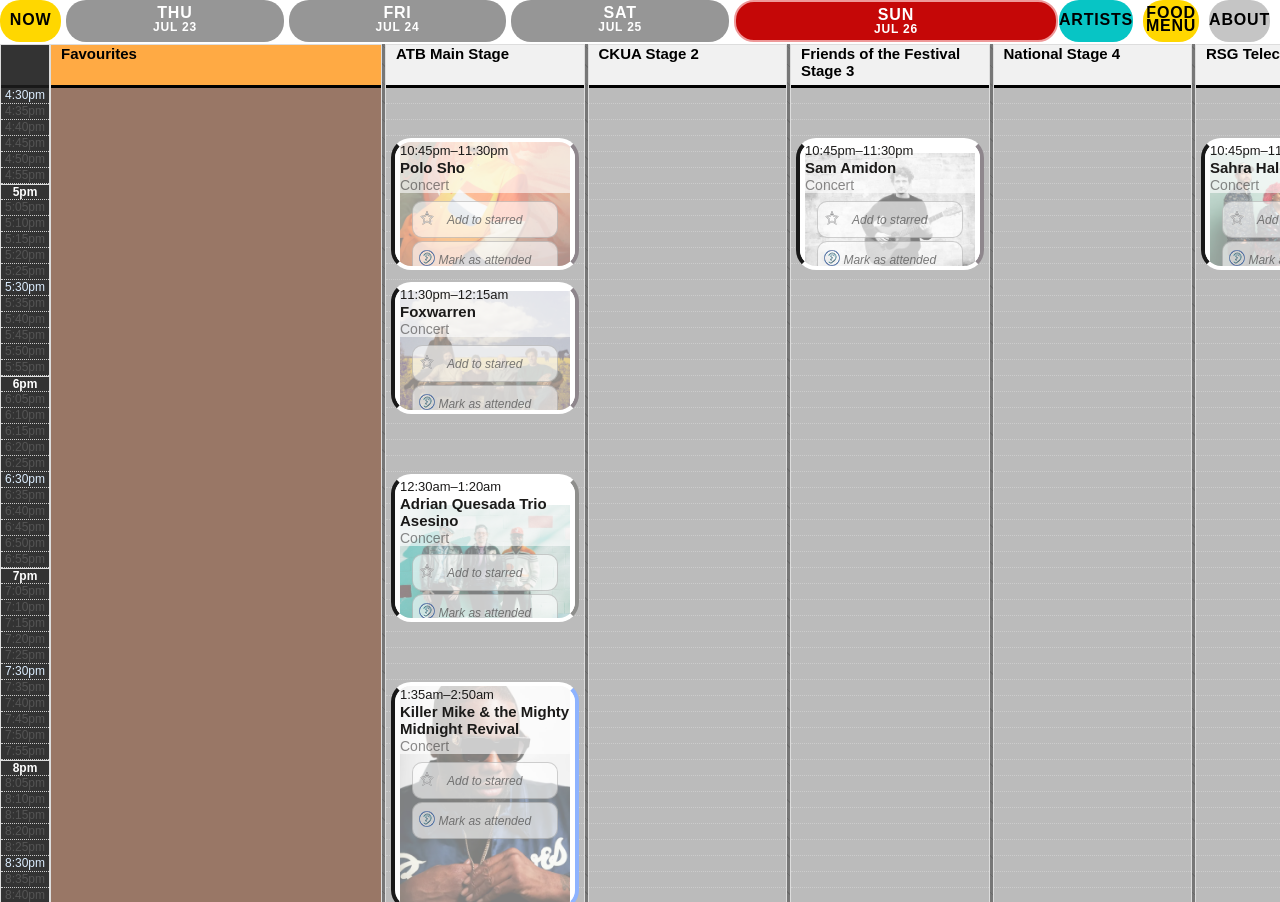
==== commit a4540443: "Update core" ====
--- a/index.html
+++ b/index.html
@@ -1,5 +1,5 @@
 <!DOCTYPE html>
-<html lang="en">
+<html lang="en" data-mode="cfmf">
 <head>
     <meta charset="UTF-8" />
     <meta name="viewport" content="width=device-width, initial-scale=1.0" />
@@ -19,6 +19,7 @@
 	<script src="pwa.js"></script>
 	<script src="jquery-3.7.0.min.js"></script>
 	<script src="jquery.dataTables.min.js"></script>
+	<script src="lz-string.min.js"></script>
 	<meta name="mobile-web-app-capable" content="yes" />
 	<meta name="apple-mobile-web-app-capable" content="yes" />
 	<meta name="apple-mobile-web-app-title" content="Music Festival Schedule" />
@@ -61,11 +62,13 @@
 <body>
 	<header>
 		<div id="installedStatus" class="hide"></div>
+		<div id="loadingStatus" class=""><span id="buildingday">Loading... (this may take a minute)</span></div>
 		<div class="header" id="header">
 			<div id="nowHeader"><a href="" class="now">Now</a></div>
 		</div>
 	</header>
     <main>
+	
         <section id="schedule-section">
 			<div class="schedule hide" id="schedule-2023-06-30">
 			   <div class="location-column favourites">
@@ -77,16 +80,44 @@
             <!-- Time slots and schedule will be dynamically populated here -->
         </section>
 		<section id="food-section" class="food hide">
-<div class="foodContainer">
-<div class="food">
+			<div class="foodContainer">
+				<div class="food">
 
-<div class="vendor-section container"><div class="vendor-container pad-small-top"><div class="vendor"><div class="vendor-wrapper flex"><p>Concorde Catering</p><div class="vendor-filters"><div class="flex-aligned"><svg xmlns="http://www.w3.org/2000/svg" width="24" height="24" fill="none"><path fill="#EDB900" d="M5.23 13.417q-.427.001-.842.054-.017.13-.029.26a6.773 6.773 0 0 0 7.587 7.303q.053-.414.055-.846a6.77 6.77 0 0 0-6.771-6.771"></path><path fill="#EDB900" d="M5.23 6.708q-.427.002-.842.054c-.012.088-.02.172-.029.26a6.773 6.773 0 0 0 7.587 7.303q.053-.414.055-.846A6.77 6.77 0 0 0 5.23 6.708M18.771 13.417q.427.001.841.054.018.13.03.26a6.773 6.773 0 0 1-7.588 7.303 6.772 6.772 0 0 1 6.717-7.617"></path><path fill="#EDB900" d="M18.771 6.708q.427.002.841.054c.013.088.021.172.03.26a6.773 6.773 0 0 1-7.588 7.303 6.772 6.772 0 0 1 6.717-7.617M11.42.5c.184-.181.38-.346.58-.5.06.049.126.098.187.146a5.983 5.983 0 0 1 .755 8.552 6.3 6.3 0 0 1-.94.885A5.981 5.981 0 0 1 11.42.5"></path><path fill="#EDB900" d="M11.25 23a.75.75 0 0 0 1.5 0zm0-15.333V23h1.5V7.667z"></path><path stroke="#1B1B1B" stroke-linecap="round" stroke-width="1.5" d="M5 21 20 6" class="gluten_svg__gluten-line"></path></svg></div><div class="flex-aligned"><svg xmlns="http://www.w3.org/2000/svg" width="26" height="29" fill="none"><path fill="#FFA01D" d="M17.701 6.905c-.414-.28-4.803-3.462-7.931 1.176S2.44 22.969 5.482 25.02c3.042 2.05 10.972-5.683 14.1-10.321 3.129-4.639-1.466-7.515-1.88-7.795"></path><path stroke="#009320" stroke-linecap="round" stroke-width="2" d="m16.819 8.213 2.519-3.735M16.408 8.823l4.466-.59M16.403 8.82l-1.126-4.363"></path></svg></div></div></div></div><div class="vendor"><div class="vendor-wrapper flex"><p>Berries 'n Bowls</p><div class="vendor-filters"><div class="flex-aligned"><svg xmlns="http://www.w3.org/2000/svg" width="24" height="24" fill="none"><path fill="#EDB900" d="M5.23 13.417q-.427.001-.842.054-.017.13-.029.26a6.773 6.773 0 0 0 7.587 7.303q.053-.414.055-.846a6.77 6.77 0 0 0-6.771-6.771"></path><path fill="#EDB900" d="M5.23 6.708q-.427.002-.842.054c-.012.088-.02.172-.029.26a6.773 6.773 0 0 0 7.587 7.303q.053-.414.055-.846A6.77 6.77 0 0 0 5.23 6.708M18.771 13.417q.427.001.841.054.018.13.03.26a6.773 6.773 0 0 1-7.588 7.303 6.772 6.772 0 0 1 6.717-7.617"></path><path fill="#EDB900" d="M18.771 6.708q.427.002.841.054c.013.088.021.172.03.26a6.773 6.773 0 0 1-7.588 7.303 6.772 6.772 0 0 1 6.717-7.617M11.42.5c.184-.181.38-.346.58-.5.06.049.126.098.187.146a5.983 5.983 0 0 1 .755 8.552 6.3 6.3 0 0 1-.94.885A5.981 5.981 0 0 1 11.42.5"></path><path fill="#EDB900" d="M11.25 23a.75.75 0 0 0 1.5 0zm0-15.333V23h1.5V7.667z"></path><path stroke="#1B1B1B" stroke-linecap="round" stroke-width="1.5" d="M5 21 20 6" class="gluten_svg__gluten-line"></path></svg></div><div class="flex-aligned"><svg xmlns="http://www.w3.org/2000/svg" width="26" height="29" fill="none"><path fill="#FFA01D" d="M17.701 6.905c-.414-.28-4.803-3.462-7.931 1.176S2.44 22.969 5.482 25.02c3.042 2.05 10.972-5.683 14.1-10.321 3.129-4.639-1.466-7.515-1.88-7.795"></path><path stroke="#009320" stroke-linecap="round" stroke-width="2" d="m16.819 8.213 2.519-3.735M16.408 8.823l4.466-.59M16.403 8.82l-1.126-4.363"></path></svg></div></div></div></div><div class="vendor"><div class="vendor-wrapper flex"><p>Bow Tie Pizza</p><div class="vendor-filters"><div class="flex-aligned"><svg xmlns="http://www.w3.org/2000/svg" width="26" height="29" fill="none"><path fill="#FFA01D" d="M17.701 6.905c-.414-.28-4.803-3.462-7.931 1.176S2.44 22.969 5.482 25.02c3.042 2.05 10.972-5.683 14.1-10.321 3.129-4.639-1.466-7.515-1.88-7.795"></path><path stroke="#009320" stroke-linecap="round" stroke-width="2" d="m16.819 8.213 2.519-3.735M16.408 8.823l4.466-.59M16.403 8.82l-1.126-4.363"></path></svg></div><div class="flex-aligned"><svg xmlns="http://www.w3.org/2000/svg" width="32" height="24" fill="none"><path fill="#1B1B1B" fill-rule="evenodd" d="M23.213 12.405c1.74 0 2.943.97 4.502 1.8 1.388.565 3.302.301 3.302.301l-1.2 2.101s-1.898-.37-4.203.6c-2.077.821-3.99.957-4.503.901-.664.056-2.137-.04-3.001-1.801-.578-1.663-.6-4.503-.6-4.503v-1.8s-.305 2.046-.901 4.202c-.55 1.162-.783 1.813-1.501 2.701-.883 1.015-2.114 1.745-3.302 2.102-2.034.49-4.202.3-4.202.3s2.353-.767 3.902-1.801c1.543-.938 3.424-2.14 4.503-4.803 1.015-2.833 1.214-6.053 1.5-6.604.54-.372.84 1.07.9 1.801.03.847.301 4.803.301 4.803s.136 2.999 1.2 3.602c.957.348 3.185.179 4.503-.3 1.315-.337 1.501-.6 1.501-.6s-2.536-1.515-3.902-.901c-1.232.49-1.74 1.164-1.801 1.2.06-.036 1.145-3.3 3.002-3.301M9.705 7.602s-.361 2.434.9 3.002c1.291.676 1.849.607 2.402 1.5.711.62 1.5 2.702 1.5 2.702s.3-2.013-.6-3.902c-1.01-1.708-4.202-3.302-4.202-3.302M7.163 5.501 8.349 4s.176.847.455 1.297c.28.45.73.804.73.804s-.592.928-.592 1.867.813 3.836.813 5.364c0 0 .036.913-.057 2.549 0 0-.01.828-1.009 2.212 0 0-1.284 1.516-3.898 1.516 0 0-1.995-.112-3.006-1.2 0 0-.614-.525-.785-1.78 0 0 0-.622.278-1.486 0 0 .369-.926 1.14-2.138 0 0-1.127 2.147-.633 3.405s2.101 1.542 3.006 1.542 2.073-.32 2.969-.987c1.044-.778.93-2.543.93-3.633s-.54-3.815-.54-3.815c-.111-.743-.615-2.384-.69-2.815C7.382 6.27 7.162 5.5 7.162 5.5" clip-rule="evenodd"></path></svg></div></div></div></div><div class="vendor"><div class="vendor-wrapper flex"><p>The Burrito Mexican Food</p><div class="vendor-filters"><div class="flex-aligned"><svg xmlns="http://www.w3.org/2000/svg" width="24" height="24" fill="none"><path fill="#EDB900" d="M5.23 13.417q-.427.001-.842.054-.017.13-.029.26a6.773 6.773 0 0 0 7.587 7.303q.053-.414.055-.846a6.77 6.77 0 0 0-6.771-6.771"></path><path fill="#EDB900" d="M5.23 6.708q-.427.002-.842.054c-.012.088-.02.172-.029.26a6.773 6.773 0 0 0 7.587 7.303q.053-.414.055-.846A6.77 6.77 0 0 0 5.23 6.708M18.771 13.417q.427.001.841.054.018.13.03.26a6.773 6.773 0 0 1-7.588 7.303 6.772 6.772 0 0 1 6.717-7.617"></path><path fill="#EDB900" d="M18.771 6.708q.427.002.841.054c.013.088.021.172.03.26a6.773 6.773 0 0 1-7.588 7.303 6.772 6.772 0 0 1 6.717-7.617M11.42.5c.184-.181.38-.346.58-.5.06.049.126.098.187.146a5.983 5.983 0 0 1 .755 8.552 6.3 6.3 0 0 1-.94.885A5.981 5.981 0 0 1 11.42.5"></path><path fill="#EDB900" d="M11.25 23a.75.75 0 0 0 1.5 0zm0-15.333V23h1.5V7.667z"></path><path stroke="#1B1B1B" stroke-linecap="round" stroke-width="1.5" d="M5 21 20 6" class="gluten_svg__gluten-line"></path></svg></div><div class="flex-aligned"><svg xmlns="http://www.w3.org/2000/svg" width="26" height="29" fill="none"><path fill="#FFA01D" d="M17.701 6.905c-.414-.28-4.803-3.462-7.931 1.176S2.44 22.969 5.482 25.02c3.042 2.05 10.972-5.683 14.1-10.321 3.129-4.639-1.466-7.515-1.88-7.795"></path><path stroke="#009320" stroke-linecap="round" stroke-width="2" d="m16.819 8.213 2.519-3.735M16.408 8.823l4.466-.59M16.403 8.82l-1.126-4.363"></path></svg></div><div class="flex-aligned"><svg xmlns="http://www.w3.org/2000/svg" width="24" height="24" fill="none"><path fill="#009320" stroke="#009320" stroke-linejoin="round" stroke-width="1.195" d="M5.528 6.888c1.777-2.536 4.739-3.901 7.552-4.636 2.41-.63 4.635-.779 5.764-.836.345 1.075 1.003 3.152 1.255 5.598.295 2.848.028 6.1-1.85 8.782-1.887 2.697-4.092 3.567-6.065 3.617-2.01.052-3.84-.748-4.902-1.492s-2.44-2.19-3.078-4.096c-.627-1.87-.564-4.24 1.324-6.937Z"></path><path stroke="#009320" stroke-linecap="round" stroke-miterlimit="10" stroke-width="2.263" d="m7.692 17.554-2.74 3.913"></path></svg></div></div></div></div><div class="vendor"><div class="vendor-wrapper flex"><p>Curry N Hurry</p><div class="vendor-filters"><div class="flex-aligned"><svg xmlns="http://www.w3.org/2000/svg" width="24" height="24" fill="none"><path fill="#EDB900" d="M5.23 13.417q-.427.001-.842.054-.017.13-.029.26a6.773 6.773 0 0 0 7.587 7.303q.053-.414.055-.846a6.77 6.77 0 0 0-6.771-6.771"></path><path fill="#EDB900" d="M5.23 6.708q-.427.002-.842.054c-.012.088-.02.172-.029.26a6.773 6.773 0 0 0 7.587 7.303q.053-.414.055-.846A6.77 6.77 0 0 0 5.23 6.708M18.771 13.417q.427.001.841.054.018.13.03.26a6.773 6.773 0 0 1-7.588 7.303 6.772 6.772 0 0 1 6.717-7.617"></path><path fill="#EDB900" d="M18.771 6.708q.427.002.841.054c.013.088.021.172.03.26a6.773 6.773 0 0 1-7.588 7.303 6.772 6.772 0 0 1 6.717-7.617M11.42.5c.184-.181.38-.346.58-.5.06.049.126.098.187.146a5.983 5.983 0 0 1 .755 8.552 6.3 6.3 0 0 1-.94.885A5.981 5.981 0 0 1 11.42.5"></path><path fill="#EDB900" d="M11.25 23a.75.75 0 0 0 1.5 0zm0-15.333V23h1.5V7.667z"></path><path stroke="#1B1B1B" stroke-linecap="round" stroke-width="1.5" d="M5 21 20 6" class="gluten_svg__gluten-line"></path></svg></div><div class="flex-aligned"><svg xmlns="http://www.w3.org/2000/svg" width="26" height="29" fill="none"><path fill="#FFA01D" d="M17.701 6.905c-.414-.28-4.803-3.462-7.931 1.176S2.44 22.969 5.482 25.02c3.042 2.05 10.972-5.683 14.1-10.321 3.129-4.639-1.466-7.515-1.88-7.795"></path><path stroke="#009320" stroke-linecap="round" stroke-width="2" d="m16.819 8.213 2.519-3.735M16.408 8.823l4.466-.59M16.403 8.82l-1.126-4.363"></path></svg></div><div class="flex-aligned"><svg xmlns="http://www.w3.org/2000/svg" width="24" height="24" fill="none"><path fill="#009320" stroke="#009320" stroke-linejoin="round" stroke-width="1.195" d="M5.528 6.888c1.777-2.536 4.739-3.901 7.552-4.636 2.41-.63 4.635-.779 5.764-.836.345 1.075 1.003 3.152 1.255 5.598.295 2.848.028 6.1-1.85 8.782-1.887 2.697-4.092 3.567-6.065 3.617-2.01.052-3.84-.748-4.902-1.492s-2.44-2.19-3.078-4.096c-.627-1.87-.564-4.24 1.324-6.937Z"></path><path stroke="#009320" stroke-linecap="round" stroke-miterlimit="10" stroke-width="2.263" d="m7.692 17.554-2.74 3.913"></path></svg></div></div></div></div><div class="vendor"><div class="vendor-wrapper flex"><p>The Dogfather</p><div class="vendor-filters"><div class="flex-aligned"><svg xmlns="http://www.w3.org/2000/svg" width="24" height="24" fill="none"><path fill="#EDB900" d="M5.23 13.417q-.427.001-.842.054-.017.13-.029.26a6.773 6.773 0 0 0 7.587 7.303q.053-.414.055-.846a6.77 6.77 0 0 0-6.771-6.771"></path><path fill="#EDB900" d="M5.23 6.708q-.427.002-.842.054c-.012.088-.02.172-.029.26a6.773 6.773 0 0 0 7.587 7.303q.053-.414.055-.846A6.77 6.77 0 0 0 5.23 6.708M18.771 13.417q.427.001.841.054.018.13.03.26a6.773 6.773 0 0 1-7.588 7.303 6.772 6.772 0 0 1 6.717-7.617"></path><path fill="#EDB900" d="M18.771 6.708q.427.002.841.054c.013.088.021.172.03.26a6.773 6.773 0 0 1-7.588 7.303 6.772 6.772 0 0 1 6.717-7.617M11.42.5c.184-.181.38-.346.58-.5.06.049.126.098.187.146a5.983 5.983 0 0 1 .755 8.552 6.3 6.3 0 0 1-.94.885A5.981 5.981 0 0 1 11.42.5"></path><path fill="#EDB900" d="M11.25 23a.75.75 0 0 0 1.5 0zm0-15.333V23h1.5V7.667z"></path><path stroke="#1B1B1B" stroke-linecap="round" stroke-width="1.5" d="M5 21 20 6" class="gluten_svg__gluten-line"></path></svg></div><div class="flex-aligned"><svg xmlns="http://www.w3.org/2000/svg" width="26" height="29" fill="none"><path fill="#FFA01D" d="M17.701 6.905c-.414-.28-4.803-3.462-7.931 1.176S2.44 22.969 5.482 25.02c3.042 2.05 10.972-5.683 14.1-10.321 3.129-4.639-1.466-7.515-1.88-7.795"></path><path stroke="#009320" stroke-linecap="round" stroke-width="2" d="m16.819 8.213 2.519-3.735M16.408 8.823l4.466-.59M16.403 8.82l-1.126-4.363"></path></svg></div><div class="flex-aligned"><svg xmlns="http://www.w3.org/2000/svg" width="24" height="24" fill="none"><path fill="#009320" stroke="#009320" stroke-linejoin="round" stroke-width="1.195" d="M5.528 6.888c1.777-2.536 4.739-3.901 7.552-4.636 2.41-.63 4.635-.779 5.764-.836.345 1.075 1.003 3.152 1.255 5.598.295 2.848.028 6.1-1.85 8.782-1.887 2.697-4.092 3.567-6.065 3.617-2.01.052-3.84-.748-4.902-1.492s-2.44-2.19-3.078-4.096c-.627-1.87-.564-4.24 1.324-6.937Z"></path><path stroke="#009320" stroke-linecap="round" stroke-miterlimit="10" stroke-width="2.263" d="m7.692 17.554-2.74 3.913"></path></svg></div><div class="flex-aligned"><svg xmlns="http://www.w3.org/2000/svg" width="32" height="24" fill="none"><path fill="#1B1B1B" fill-rule="evenodd" d="M23.213 12.405c1.74 0 2.943.97 4.502 1.8 1.388.565 3.302.301 3.302.301l-1.2 2.101s-1.898-.37-4.203.6c-2.077.821-3.99.957-4.503.901-.664.056-2.137-.04-3.001-1.801-.578-1.663-.6-4.503-.6-4.503v-1.8s-.305 2.046-.901 4.202c-.55 1.162-.783 1.813-1.501 2.701-.883 1.015-2.114 1.745-3.302 2.102-2.034.49-4.202.3-4.202.3s2.353-.767 3.902-1.801c1.543-.938 3.424-2.14 4.503-4.803 1.015-2.833 1.214-6.053 1.5-6.604.54-.372.84 1.07.9 1.801.03.847.301 4.803.301 4.803s.136 2.999 1.2 3.602c.957.348 3.185.179 4.503-.3 1.315-.337 1.501-.6 1.501-.6s-2.536-1.515-3.902-.901c-1.232.49-1.74 1.164-1.801 1.2.06-.036 1.145-3.3 3.002-3.301M9.705 7.602s-.361 2.434.9 3.002c1.291.676 1.849.607 2.402 1.5.711.62 1.5 2.702 1.5 2.702s.3-2.013-.6-3.902c-1.01-1.708-4.202-3.302-4.202-3.302M7.163 5.501 8.349 4s.176.847.455 1.297c.28.45.73.804.73.804s-.592.928-.592 1.867.813 3.836.813 5.364c0 0 .036.913-.057 2.549 0 0-.01.828-1.009 2.212 0 0-1.284 1.516-3.898 1.516 0 0-1.995-.112-3.006-1.2 0 0-.614-.525-.785-1.78 0 0 0-.622.278-1.486 0 0 .369-.926 1.14-2.138 0 0-1.127 2.147-.633 3.405s2.101 1.542 3.006 1.542 2.073-.32 2.969-.987c1.044-.778.93-2.543.93-3.633s-.54-3.815-.54-3.815c-.111-.743-.615-2.384-.69-2.815C7.382 6.27 7.162 5.5 7.162 5.5" clip-rule="evenodd"></path></svg></div></div></div></div><div class="vendor"><div class="vendor-wrapper flex"><p>Family Squeezed Lemonade</p><div class="vendor-filters"><div class="flex-aligned"><svg xmlns="http://www.w3.org/2000/svg" width="24" height="24" fill="none"><path fill="#EDB900" d="M5.23 13.417q-.427.001-.842.054-.017.13-.029.26a6.773 6.773 0 0 0 7.587 7.303q.053-.414.055-.846a6.77 6.77 0 0 0-6.771-6.771"></path><path fill="#EDB900" d="M5.23 6.708q-.427.002-.842.054c-.012.088-.02.172-.029.26a6.773 6.773 0 0 0 7.587 7.303q.053-.414.055-.846A6.77 6.77 0 0 0 5.23 6.708M18.771 13.417q.427.001.841.054.018.13.03.26a6.773 6.773 0 0 1-7.588 7.303 6.772 6.772 0 0 1 6.717-7.617"></path><path fill="#EDB900" d="M18.771 6.708q.427.002.841.054c.013.088.021.172.03.26a6.773 6.773 0 0 1-7.588 7.303 6.772 6.772 0 0 1 6.717-7.617M11.42.5c.184-.181.38-.346.58-.5.06.049.126.098.187.146a5.983 5.983 0 0 1 .755 8.552 6.3 6.3 0 0 1-.94.885A5.981 5.981 0 0 1 11.42.5"></path><path fill="#EDB900" d="M11.25 23a.75.75 0 0 0 1.5 0zm0-15.333V23h1.5V7.667z"></path><path stroke="#1B1B1B" stroke-linecap="round" stroke-width="1.5" d="M5 21 20 6" class="gluten_svg__gluten-line"></path></svg></div><div class="flex-aligned"><svg xmlns="http://www.w3.org/2000/svg" width="26" height="29" fill="none"><path fill="#FFA01D" d="M17.701 6.905c-.414-.28-4.803-3.462-7.931 1.176S2.44 22.969 5.482 25.02c3.042 2.05 10.972-5.683 14.1-10.321 3.129-4.639-1.466-7.515-1.88-7.795"></path><path stroke="#009320" stroke-linecap="round" stroke-width="2" d="m16.819 8.213 2.519-3.735M16.408 8.823l4.466-.59M16.403 8.82l-1.126-4.363"></path></svg></div><div class="flex-aligned"><svg xmlns="http://www.w3.org/2000/svg" width="24" height="24" fill="none"><path fill="#009320" stroke="#009320" stroke-linejoin="round" stroke-width="1.195" d="M5.528 6.888c1.777-2.536 4.739-3.901 7.552-4.636 2.41-.63 4.635-.779 5.764-.836.345 1.075 1.003 3.152 1.255 5.598.295 2.848.028 6.1-1.85 8.782-1.887 2.697-4.092 3.567-6.065 3.617-2.01.052-3.84-.748-4.902-1.492s-2.44-2.19-3.078-4.096c-.627-1.87-.564-4.24 1.324-6.937Z"></path><path stroke="#009320" stroke-linecap="round" stroke-miterlimit="10" stroke-width="2.263" d="m7.692 17.554-2.74 3.913"></path></svg></div><div class="flex-aligned"><svg xmlns="http://www.w3.org/2000/svg" width="32" height="24" fill="none"><path fill="#1B1B1B" fill-rule="evenodd" d="M23.213 12.405c1.74 0 2.943.97 4.502 1.8 1.388.565 3.302.301 3.302.301l-1.2 2.101s-1.898-.37-4.203.6c-2.077.821-3.99.957-4.503.901-.664.056-2.137-.04-3.001-1.801-.578-1.663-.6-4.503-.6-4.503v-1.8s-.305 2.046-.901 4.202c-.55 1.162-.783 1.813-1.501 2.701-.883 1.015-2.114 1.745-3.302 2.102-2.034.49-4.202.3-4.202.3s2.353-.767 3.902-1.801c1.543-.938 3.424-2.14 4.503-4.803 1.015-2.833 1.214-6.053 1.5-6.604.54-.372.84 1.07.9 1.801.03.847.301 4.803.301 4.803s.136 2.999 1.2 3.602c.957.348 3.185.179 4.503-.3 1.315-.337 1.501-.6 1.501-.6s-2.536-1.515-3.902-.901c-1.232.49-1.74 1.164-1.801 1.2.06-.036 1.145-3.3 3.002-3.301M9.705 7.602s-.361 2.434.9 3.002c1.291.676 1.849.607 2.402 1.5.711.62 1.5 2.702 1.5 2.702s.3-2.013-.6-3.902c-1.01-1.708-4.202-3.302-4.202-3.302M7.163 5.501 8.349 4s.176.847.455 1.297c.28.45.73.804.73.804s-.592.928-.592 1.867.813 3.836.813 5.364c0 0 .036.913-.057 2.549 0 0-.01.828-1.009 2.212 0 0-1.284 1.516-3.898 1.516 0 0-1.995-.112-3.006-1.2 0 0-.614-.525-.785-1.78 0 0 0-.622.278-1.486 0 0 .369-.926 1.14-2.138 0 0-1.127 2.147-.633 3.405s2.101 1.542 3.006 1.542 2.073-.32 2.969-.987c1.044-.778.93-2.543.93-3.633s-.54-3.815-.54-3.815c-.111-.743-.615-2.384-.69-2.815C7.382 6.27 7.162 5.5 7.162 5.5" clip-rule="evenodd"></path></svg></div></div></div></div><div class="vendor"><div class="vendor-wrapper flex"><p>Gustoso Italian Street Food</p><div class="vendor-filters"><div class="flex-aligned"><svg xmlns="http://www.w3.org/2000/svg" width="24" height="24" fill="none"><path fill="#EDB900" d="M5.23 13.417q-.427.001-.842.054-.017.13-.029.26a6.773 6.773 0 0 0 7.587 7.303q.053-.414.055-.846a6.77 6.77 0 0 0-6.771-6.771"></path><path fill="#EDB900" d="M5.23 6.708q-.427.002-.842.054c-.012.088-.02.172-.029.26a6.773 6.773 0 0 0 7.587 7.303q.053-.414.055-.846A6.77 6.77 0 0 0 5.23 6.708M18.771 13.417q.427.001.841.054.018.13.03.26a6.773 6.773 0 0 1-7.588 7.303 6.772 6.772 0 0 1 6.717-7.617"></path><path fill="#EDB900" d="M18.771 6.708q.427.002.841.054c.013.088.021.172.03.26a6.773 6.773 0 0 1-7.588 7.303 6.772 6.772 0 0 1 6.717-7.617M11.42.5c.184-.181.38-.346.58-.5.06.049.126.098.187.146a5.983 5.983 0 0 1 .755 8.552 6.3 6.3 0 0 1-.94.885A5.981 5.981 0 0 1 11.42.5"></path><path fill="#EDB900" d="M11.25 23a.75.75 0 0 0 1.5 0zm0-15.333V23h1.5V7.667z"></path><path stroke="#1B1B1B" stroke-linecap="round" stroke-width="1.5" d="M5 21 20 6" class="gluten_svg__gluten-line"></path></svg></div><div class="flex-aligned"><svg xmlns="http://www.w3.org/2000/svg" width="26" height="29" fill="none"><path fill="#FFA01D" d="M17.701 6.905c-.414-.28-4.803-3.462-7.931 1.176S2.44 22.969 5.482 25.02c3.042 2.05 10.972-5.683 14.1-10.321 3.129-4.639-1.466-7.515-1.88-7.795"></path><path stroke="#009320" stroke-linecap="round" stroke-width="2" d="m16.819 8.213 2.519-3.735M16.408 8.823l4.466-.59M16.403 8.82l-1.126-4.363"></path></svg></div></div></div></div><div class="vendor"><div class="vendor-wrapper flex"><p>Hayloft Cafe</p></div></div><div class="vendor"><div class="vendor-wrapper flex"><p>Hungry Hero</p><div class="vendor-filters"><div class="flex-aligned"><svg xmlns="http://www.w3.org/2000/svg" width="24" height="24" fill="none"><path fill="#EDB900" d="M5.23 13.417q-.427.001-.842.054-.017.13-.029.26a6.773 6.773 0 0 0 7.587 7.303q.053-.414.055-.846a6.77 6.77 0 0 0-6.771-6.771"></path><path fill="#EDB900" d="M5.23 6.708q-.427.002-.842.054c-.012.088-.02.172-.029.26a6.773 6.773 0 0 0 7.587 7.303q.053-.414.055-.846A6.77 6.77 0 0 0 5.23 6.708M18.771 13.417q.427.001.841.054.018.13.03.26a6.773 6.773 0 0 1-7.588 7.303 6.772 6.772 0 0 1 6.717-7.617"></path><path fill="#EDB900" d="M18.771 6.708q.427.002.841.054c.013.088.021.172.03.26a6.773 6.773 0 0 1-7.588 7.303 6.772 6.772 0 0 1 6.717-7.617M11.42.5c.184-.181.38-.346.58-.5.06.049.126.098.187.146a5.983 5.983 0 0 1 .755 8.552 6.3 6.3 0 0 1-.94.885A5.981 5.981 0 0 1 11.42.5"></path><path fill="#EDB900" d="M11.25 23a.75.75 0 0 0 1.5 0zm0-15.333V23h1.5V7.667z"></path><path stroke="#1B1B1B" stroke-linecap="round" stroke-width="1.5" d="M5 21 20 6" class="gluten_svg__gluten-line"></path></svg></div><div class="flex-aligned"><svg xmlns="http://www.w3.org/2000/svg" width="26" height="29" fill="none"><path fill="#FFA01D" d="M17.701 6.905c-.414-.28-4.803-3.462-7.931 1.176S2.44 22.969 5.482 25.02c3.042 2.05 10.972-5.683 14.1-10.321 3.129-4.639-1.466-7.515-1.88-7.795"></path><path stroke="#009320" stroke-linecap="round" stroke-width="2" d="m16.819 8.213 2.519-3.735M16.408 8.823l4.466-.59M16.403 8.82l-1.126-4.363"></path></svg></div></div></div></div><div class="vendor"><div class="vendor-wrapper flex"><p>Mediterranean BBQ</p></div></div><div class="vendor"><div class="vendor-wrapper flex"><p>Mi Churro</p><div class="vendor-filters"><div class="flex-aligned"><svg xmlns="http://www.w3.org/2000/svg" width="26" height="29" fill="none"><path fill="#FFA01D" d="M17.701 6.905c-.414-.28-4.803-3.462-7.931 1.176S2.44 22.969 5.482 25.02c3.042 2.05 10.972-5.683 14.1-10.321 3.129-4.639-1.466-7.515-1.88-7.795"></path><path stroke="#009320" stroke-linecap="round" stroke-width="2" d="m16.819 8.213 2.519-3.735M16.408 8.823l4.466-.59M16.403 8.82l-1.126-4.363"></path></svg></div></div></div></div><div class="vendor"><div class="vendor-wrapper flex"><p>Padmanadi Vegan Eatery</p><div class="vendor-filters"><div class="flex-aligned"><svg xmlns="http://www.w3.org/2000/svg" width="24" height="24" fill="none"><path fill="#EDB900" d="M5.23 13.417q-.427.001-.842.054-.017.13-.029.26a6.773 6.773 0 0 0 7.587 7.303q.053-.414.055-.846a6.77 6.77 0 0 0-6.771-6.771"></path><path fill="#EDB900" d="M5.23 6.708q-.427.002-.842.054c-.012.088-.02.172-.029.26a6.773 6.773 0 0 0 7.587 7.303q.053-.414.055-.846A6.77 6.77 0 0 0 5.23 6.708M18.771 13.417q.427.001.841.054.018.13.03.26a6.773 6.773 0 0 1-7.588 7.303 6.772 6.772 0 0 1 6.717-7.617"></path><path fill="#EDB900" d="M18.771 6.708q.427.002.841.054c.013.088.021.172.03.26a6.773 6.773 0 0 1-7.588 7.303 6.772 6.772 0 0 1 6.717-7.617M11.42.5c.184-.181.38-.346.58-.5.06.049.126.098.187.146a5.983 5.983 0 0 1 .755 8.552 6.3 6.3 0 0 1-.94.885A5.981 5.981 0 0 1 11.42.5"></path><path fill="#EDB900" d="M11.25 23a.75.75 0 0 0 1.5 0zm0-15.333V23h1.5V7.667z"></path><path stroke="#1B1B1B" stroke-linecap="round" stroke-width="1.5" d="M5 21 20 6" class="gluten_svg__gluten-line"></path></svg></div><div class="flex-aligned"><svg xmlns="http://www.w3.org/2000/svg" width="26" height="29" fill="none"><path fill="#FFA01D" d="M17.701 6.905c-.414-.28-4.803-3.462-7.931 1.176S2.44 22.969 5.482 25.02c3.042 2.05 10.972-5.683 14.1-10.321 3.129-4.639-1.466-7.515-1.88-7.795"></path><path stroke="#009320" stroke-linecap="round" stroke-width="2" d="m16.819 8.213 2.519-3.735M16.408 8.823l4.466-.59M16.403 8.82l-1.126-4.363"></path></svg></div><div class="flex-aligned"><svg xmlns="http://www.w3.org/2000/svg" width="24" height="24" fill="none"><path fill="#009320" stroke="#009320" stroke-linejoin="round" stroke-width="1.195" d="M5.528 6.888c1.777-2.536 4.739-3.901 7.552-4.636 2.41-.63 4.635-.779 5.764-.836.345 1.075 1.003 3.152 1.255 5.598.295 2.848.028 6.1-1.85 8.782-1.887 2.697-4.092 3.567-6.065 3.617-2.01.052-3.84-.748-4.902-1.492s-2.44-2.19-3.078-4.096c-.627-1.87-.564-4.24 1.324-6.937Z"></path><path stroke="#009320" stroke-linecap="round" stroke-miterlimit="10" stroke-width="2.263" d="m7.692 17.554-2.74 3.913"></path></svg></div><div class="flex-aligned"><svg xmlns="http://www.w3.org/2000/svg" width="32" height="24" fill="none"><path fill="#1B1B1B" fill-rule="evenodd" d="M23.213 12.405c1.74 0 2.943.97 4.502 1.8 1.388.565 3.302.301 3.302.301l-1.2 2.101s-1.898-.37-4.203.6c-2.077.821-3.99.957-4.503.901-.664.056-2.137-.04-3.001-1.801-.578-1.663-.6-4.503-.6-4.503v-1.8s-.305 2.046-.901 4.202c-.55 1.162-.783 1.813-1.501 2.701-.883 1.015-2.114 1.745-3.302 2.102-2.034.49-4.202.3-4.202.3s2.353-.767 3.902-1.801c1.543-.938 3.424-2.14 4.503-4.803 1.015-2.833 1.214-6.053 1.5-6.604.54-.372.84 1.07.9 1.801.03.847.301 4.803.301 4.803s.136 2.999 1.2 3.602c.957.348 3.185.179 4.503-.3 1.315-.337 1.501-.6 1.501-.6s-2.536-1.515-3.902-.901c-1.232.49-1.74 1.164-1.801 1.2.06-.036 1.145-3.3 3.002-3.301M9.705 7.602s-.361 2.434.9 3.002c1.291.676 1.849.607 2.402 1.5.711.62 1.5 2.702 1.5 2.702s.3-2.013-.6-3.902c-1.01-1.708-4.202-3.302-4.202-3.302M7.163 5.501 8.349 4s.176.847.455 1.297c.28.45.73.804.73.804s-.592.928-.592 1.867.813 3.836.813 5.364c0 0 .036.913-.057 2.549 0 0-.01.828-1.009 2.212 0 0-1.284 1.516-3.898 1.516 0 0-1.995-.112-3.006-1.2 0 0-.614-.525-.785-1.78 0 0 0-.622.278-1.486 0 0 .369-.926 1.14-2.138 0 0-1.127 2.147-.633 3.405s2.101 1.542 3.006 1.542 2.073-.32 2.969-.987c1.044-.778.93-2.543.93-3.633s-.54-3.815-.54-3.815c-.111-.743-.615-2.384-.69-2.815C7.382 6.27 7.162 5.5 7.162 5.5" clip-rule="evenodd"></path></svg></div></div></div></div><div class="vendor"><div class="vendor-wrapper flex"><p>Paolini's Concessions Ltd.</p><div class="vendor-filters"><div class="flex-aligned"><svg xmlns="http://www.w3.org/2000/svg" width="24" height="24" fill="none"><path fill="#EDB900" d="M5.23 13.417q-.427.001-.842.054-.017.13-.029.26a6.773 6.773 0 0 0 7.587 7.303q.053-.414.055-.846a6.77 6.77 0 0 0-6.771-6.771"></path><path fill="#EDB900" d="M5.23 6.708q-.427.002-.842.054c-.012.088-.02.172-.029.26a6.773 6.773 0 0 0 7.587 7.303q.053-.414.055-.846A6.77 6.77 0 0 0 5.23 6.708M18.771 13.417q.427.001.841.054.018.13.03.26a6.773 6.773 0 0 1-7.588 7.303 6.772 6.772 0 0 1 6.717-7.617"></path><path fill="#EDB900" d="M18.771 6.708q.427.002.841.054c.013.088.021.172.03.26a6.773 6.773 0 0 1-7.588 7.303 6.772 6.772 0 0 1 6.717-7.617M11.42.5c.184-.181.38-.346.58-.5.06.049.126.098.187.146a5.983 5.983 0 0 1 .755 8.552 6.3 6.3 0 0 1-.94.885A5.981 5.981 0 0 1 11.42.5"></path><path fill="#EDB900" d="M11.25 23a.75.75 0 0 0 1.5 0zm0-15.333V23h1.5V7.667z"></path><path stroke="#1B1B1B" stroke-linecap="round" stroke-width="1.5" d="M5 21 20 6" class="gluten_svg__gluten-line"></path></svg></div><div class="flex-aligned"><svg xmlns="http://www.w3.org/2000/svg" width="32" height="24" fill="none"><path fill="#1B1B1B" fill-rule="evenodd" d="M23.213 12.405c1.74 0 2.943.97 4.502 1.8 1.388.565 3.302.301 3.302.301l-1.2 2.101s-1.898-.37-4.203.6c-2.077.821-3.99.957-4.503.901-.664.056-2.137-.04-3.001-1.801-.578-1.663-.6-4.503-.6-4.503v-1.8s-.305 2.046-.901 4.202c-.55 1.162-.783 1.813-1.501 2.701-.883 1.015-2.114 1.745-3.302 2.102-2.034.49-4.202.3-4.202.3s2.353-.767 3.902-1.801c1.543-.938 3.424-2.14 4.503-4.803 1.015-2.833 1.214-6.053 1.5-6.604.54-.372.84 1.07.9 1.801.03.847.301 4.803.301 4.803s.136 2.999 1.2 3.602c.957.348 3.185.179 4.503-.3 1.315-.337 1.501-.6 1.501-.6s-2.536-1.515-3.902-.901c-1.232.49-1.74 1.164-1.801 1.2.06-.036 1.145-3.3 3.002-3.301M9.705 7.602s-.361 2.434.9 3.002c1.291.676 1.849.607 2.402 1.5.711.62 1.5 2.702 1.5 2.702s.3-2.013-.6-3.902c-1.01-1.708-4.202-3.302-4.202-3.302M7.163 5.501 8.349 4s.176.847.455 1.297c.28.45.73.804.73.804s-.592.928-.592 1.867.813 3.836.813 5.364c0 0 .036.913-.057 2.549 0 0-.01.828-1.009 2.212 0 0-1.284 1.516-3.898 1.516 0 0-1.995-.112-3.006-1.2 0 0-.614-.525-.785-1.78 0 0 0-.622.278-1.486 0 0 .369-.926 1.14-2.138 0 0-1.127 2.147-.633 3.405s2.101 1.542 3.006 1.542 2.073-.32 2.969-.987c1.044-.778.93-2.543.93-3.633s-.54-3.815-.54-3.815c-.111-.743-.615-2.384-.69-2.815C7.382 6.27 7.162 5.5 7.162 5.5" clip-rule="evenodd"></path></svg></div></div></div></div><div class="vendor"><div class="vendor-wrapper flex"><p>Righteous Gelato</p><div class="vendor-filters"><div class="flex-aligned"><svg xmlns="http://www.w3.org/2000/svg" width="24" height="24" fill="none"><path fill="#EDB900" d="M5.23 13.417q-.427.001-.842.054-.017.13-.029.26a6.773 6.773 0 0 0 7.587 7.303q.053-.414.055-.846a6.77 6.77 0 0 0-6.771-6.771"></path><path fill="#EDB900" d="M5.23 6.708q-.427.002-.842.054c-.012.088-.02.172-.029.26a6.773 6.773 0 0 0 7.587 7.303q.053-.414.055-.846A6.77 6.77 0 0 0 5.23 6.708M18.771 13.417q.427.001.841.054.018.13.03.26a6.773 6.773 0 0 1-7.588 7.303 6.772 6.772 0 0 1 6.717-7.617"></path><path fill="#EDB900" d="M18.771 6.708q.427.002.841.054c.013.088.021.172.03.26a6.773 6.773 0 0 1-7.588 7.303 6.772 6.772 0 0 1 6.717-7.617M11.42.5c.184-.181.38-.346.58-.5.06.049.126.098.187.146a5.983 5.983 0 0 1 .755 8.552 6.3 6.3 0 0 1-.94.885A5.981 5.981 0 0 1 11.42.5"></path><path fill="#EDB900" d="M11.25 23a.75.75 0 0 0 1.5 0zm0-15.333V23h1.5V7.667z"></path><path stroke="#1B1B1B" stroke-linecap="round" stroke-width="1.5" d="M5 21 20 6" class="gluten_svg__gluten-line"></path></svg></div><div class="flex-aligned"><svg xmlns="http://www.w3.org/2000/svg" width="26" height="29" fill="none"><path fill="#FFA01D" d="M17.701 6.905c-.414-.28-4.803-3.462-7.931 1.176S2.44 22.969 5.482 25.02c3.042 2.05 10.972-5.683 14.1-10.321 3.129-4.639-1.466-7.515-1.88-7.795"></path><path stroke="#009320" stroke-linecap="round" stroke-width="2" d="m16.819 8.213 2.519-3.735M16.408 8.823l4.466-.59M16.403 8.82l-1.126-4.363"></path></svg></div><div class="flex-aligned"><svg xmlns="http://www.w3.org/2000/svg" width="24" height="24" fill="none"><path fill="#009320" stroke="#009320" stroke-linejoin="round" stroke-width="1.195" d="M5.528 6.888c1.777-2.536 4.739-3.901 7.552-4.636 2.41-.63 4.635-.779 5.764-.836.345 1.075 1.003 3.152 1.255 5.598.295 2.848.028 6.1-1.85 8.782-1.887 2.697-4.092 3.567-6.065 3.617-2.01.052-3.84-.748-4.902-1.492s-2.44-2.19-3.078-4.096c-.627-1.87-.564-4.24 1.324-6.937Z"></path><path stroke="#009320" stroke-linecap="round" stroke-miterlimit="10" stroke-width="2.263" d="m7.692 17.554-2.74 3.913"></path></svg></div></div></div></div><div class="vendor"><div class="vendor-wrapper flex"><p>Taiko Taco</p><div class="vendor-filters"><div class="flex-aligned"><svg xmlns="http://www.w3.org/2000/svg" width="24" height="24" fill="none"><path fill="#EDB900" d="M5.23 13.417q-.427.001-.842.054-.017.13-.029.26a6.773 6.773 0 0 0 7.587 7.303q.053-.414.055-.846a6.77 6.77 0 0 0-6.771-6.771"></path><path fill="#EDB900" d="M5.23 6.708q-.427.002-.842.054c-.012.088-.02.172-.029.26a6.773 6.773 0 0 0 7.587 7.303q.053-.414.055-.846A6.77 6.77 0 0 0 5.23 6.708M18.771 13.417q.427.001.841.054.018.13.03.26a6.773 6.773 0 0 1-7.588 7.303 6.772 6.772 0 0 1 6.717-7.617"></path><path fill="#EDB900" d="M18.771 6.708q.427.002.841.054c.013.088.021.172.03.26a6.773 6.773 0 0 1-7.588 7.303 6.772 6.772 0 0 1 6.717-7.617M11.42.5c.184-.181.38-.346.58-.5.06.049.126.098.187.146a5.983 5.983 0 0 1 .755 8.552 6.3 6.3 0 0 1-.94.885A5.981 5.981 0 0 1 11.42.5"></path><path fill="#EDB900" d="M11.25 23a.75.75 0 0 0 1.5 0zm0-15.333V23h1.5V7.667z"></path><path stroke="#1B1B1B" stroke-linecap="round" stroke-width="1.5" d="M5 21 20 6" class="gluten_svg__gluten-line"></path></svg></div><div class="flex-aligned"><svg xmlns="http://www.w3.org/2000/svg" width="26" height="29" fill="none"><path fill="#FFA01D" d="M17.701 6.905c-.414-.28-4.803-3.462-7.931 1.176S2.44 22.969 5.482 25.02c3.042 2.05 10.972-5.683 14.1-10.321 3.129-4.639-1.466-7.515-1.88-7.795"></path><path stroke="#009320" stroke-linecap="round" stroke-width="2" d="m16.819 8.213 2.519-3.735M16.408 8.823l4.466-.59M16.403 8.82l-1.126-4.363"></path></svg></div><div class="flex-aligned"><svg xmlns="http://www.w3.org/2000/svg" width="24" height="24" fill="none"><path fill="#009320" stroke="#009320" stroke-linejoin="round" stroke-width="1.195" d="M5.528 6.888c1.777-2.536 4.739-3.901 7.552-4.636 2.41-.63 4.635-.779 5.764-.836.345 1.075 1.003 3.152 1.255 5.598.295 2.848.028 6.1-1.85 8.782-1.887 2.697-4.092 3.567-6.065 3.617-2.01.052-3.84-.748-4.902-1.492s-2.44-2.19-3.078-4.096c-.627-1.87-.564-4.24 1.324-6.937Z"></path><path stroke="#009320" stroke-linecap="round" stroke-miterlimit="10" stroke-width="2.263" d="m7.692 17.554-2.74 3.913"></path></svg></div><div class="flex-aligned"><svg xmlns="http://www.w3.org/2000/svg" width="32" height="24" fill="none"><path fill="#1B1B1B" fill-rule="evenodd" d="M23.213 12.405c1.74 0 2.943.97 4.502 1.8 1.388.565 3.302.301 3.302.301l-1.2 2.101s-1.898-.37-4.203.6c-2.077.821-3.99.957-4.503.901-.664.056-2.137-.04-3.001-1.801-.578-1.663-.6-4.503-.6-4.503v-1.8s-.305 2.046-.901 4.202c-.55 1.162-.783 1.813-1.501 2.701-.883 1.015-2.114 1.745-3.302 2.102-2.034.49-4.202.3-4.202.3s2.353-.767 3.902-1.801c1.543-.938 3.424-2.14 4.503-4.803 1.015-2.833 1.214-6.053 1.5-6.604.54-.372.84 1.07.9 1.801.03.847.301 4.803.301 4.803s.136 2.999 1.2 3.602c.957.348 3.185.179 4.503-.3 1.315-.337 1.501-.6 1.501-.6s-2.536-1.515-3.902-.901c-1.232.49-1.74 1.164-1.801 1.2.06-.036 1.145-3.3 3.002-3.301M9.705 7.602s-.361 2.434.9 3.002c1.291.676 1.849.607 2.402 1.5.711.62 1.5 2.702 1.5 2.702s.3-2.013-.6-3.902c-1.01-1.708-4.202-3.302-4.202-3.302M7.163 5.501 8.349 4s.176.847.455 1.297c.28.45.73.804.73.804s-.592.928-.592 1.867.813 3.836.813 5.364c0 0 .036.913-.057 2.549 0 0-.01.828-1.009 2.212 0 0-1.284 1.516-3.898 1.516 0 0-1.995-.112-3.006-1.2 0 0-.614-.525-.785-1.78 0 0 0-.622.278-1.486 0 0 .369-.926 1.14-2.138 0 0-1.127 2.147-.633 3.405s2.101 1.542 3.006 1.542 2.073-.32 2.969-.987c1.044-.778.93-2.543.93-3.633s-.54-3.815-.54-3.815c-.111-.743-.615-2.384-.69-2.815C7.382 6.27 7.162 5.5 7.162 5.5" clip-rule="evenodd"></path></svg></div></div></div></div><div class="vendor"><div class="vendor-wrapper flex"><p>Viet 2 Go</p><div class="vendor-filters"><div class="flex-aligned"><svg xmlns="http://www.w3.org/2000/svg" width="24" height="24" fill="none"><path fill="#EDB900" d="M5.23 13.417q-.427.001-.842.054-.017.13-.029.26a6.773 6.773 0 0 0 7.587 7.303q.053-.414.055-.846a6.77 6.77 0 0 0-6.771-6.771"></path><path fill="#EDB900" d="M5.23 6.708q-.427.002-.842.054c-.012.088-.02.172-.029.26a6.773 6.773 0 0 0 7.587 7.303q.053-.414.055-.846A6.77 6.77 0 0 0 5.23 6.708M18.771 13.417q.427.001.841.054.018.13.03.26a6.773 6.773 0 0 1-7.588 7.303 6.772 6.772 0 0 1 6.717-7.617"></path><path fill="#EDB900" d="M18.771 6.708q.427.002.841.054c.013.088.021.172.03.26a6.773 6.773 0 0 1-7.588 7.303 6.772 6.772 0 0 1 6.717-7.617M11.42.5c.184-.181.38-.346.58-.5.06.049.126.098.187.146a5.983 5.983 0 0 1 .755 8.552 6.3 6.3 0 0 1-.94.885A5.981 5.981 0 0 1 11.42.5"></path><path fill="#EDB900" d="M11.25 23a.75.75 0 0 0 1.5 0zm0-15.333V23h1.5V7.667z"></path><path stroke="#1B1B1B" stroke-linecap="round" stroke-width="1.5" d="M5 21 20 6" class="gluten_svg__gluten-line"></path></svg></div><div class="flex-aligned"><svg xmlns="http://www.w3.org/2000/svg" width="26" height="29" fill="none"><path fill="#FFA01D" d="M17.701 6.905c-.414-.28-4.803-3.462-7.931 1.176S2.44 22.969 5.482 25.02c3.042 2.05 10.972-5.683 14.1-10.321 3.129-4.639-1.466-7.515-1.88-7.795"></path><path stroke="#009320" stroke-linecap="round" stroke-width="2" d="m16.819 8.213 2.519-3.735M16.408 8.823l4.466-.59M16.403 8.82l-1.126-4.363"></path></svg></div><div class="flex-aligned"><svg xmlns="http://www.w3.org/2000/svg" width="24" height="24" fill="none"><path fill="#009320" stroke="#009320" stroke-linejoin="round" stroke-width="1.195" d="M5.528 6.888c1.777-2.536 4.739-3.901 7.552-4.636 2.41-.63 4.635-.779 5.764-.836.345 1.075 1.003 3.152 1.255 5.598.295 2.848.028 6.1-1.85 8.782-1.887 2.697-4.092 3.567-6.065 3.617-2.01.052-3.84-.748-4.902-1.492s-2.44-2.19-3.078-4.096c-.627-1.87-.564-4.24 1.324-6.937Z"></path><path stroke="#009320" stroke-linecap="round" stroke-miterlimit="10" stroke-width="2.263" d="m7.692 17.554-2.74 3.913"></path></svg></div></div></div></div><div class="vendor"><div class="vendor-wrapper flex"><p>Waffles &amp; Chix</p><div class="vendor-filters"><div class="flex-aligned"><svg xmlns="http://www.w3.org/2000/svg" width="24" height="24" fill="none"><path fill="#EDB900" d="M5.23 13.417q-.427.001-.842.054-.017.13-.029.26a6.773 6.773 0 0 0 7.587 7.303q.053-.414.055-.846a6.77 6.77 0 0 0-6.771-6.771"></path><path fill="#EDB900" d="M5.23 6.708q-.427.002-.842.054c-.012.088-.02.172-.029.26a6.773 6.773 0 0 0 7.587 7.303q.053-.414.055-.846A6.77 6.77 0 0 0 5.23 6.708M18.771 13.417q.427.001.841.054.018.13.03.26a6.773 6.773 0 0 1-7.588 7.303 6.772 6.772 0 0 1 6.717-7.617"></path><path fill="#EDB900" d="M18.771 6.708q.427.002.841.054c.013.088.021.172.03.26a6.773 6.773 0 0 1-7.588 7.303 6.772 6.772 0 0 1 6.717-7.617M11.42.5c.184-.181.38-.346.58-.5.06.049.126.098.187.146a5.983 5.983 0 0 1 .755 8.552 6.3 6.3 0 0 1-.94.885A5.981 5.981 0 0 1 11.42.5"></path><path fill="#EDB900" d="M11.25 23a.75.75 0 0 0 1.5 0zm0-15.333V23h1.5V7.667z"></path><path stroke="#1B1B1B" stroke-linecap="round" stroke-width="1.5" d="M5 21 20 6" class="gluten_svg__gluten-line"></path></svg></div><div class="flex-aligned"><svg xmlns="http://www.w3.org/2000/svg" width="32" height="24" fill="none"><path fill="#1B1B1B" fill-rule="evenodd" d="M23.213 12.405c1.74 0 2.943.97 4.502 1.8 1.388.565 3.302.301 3.302.301l-1.2 2.101s-1.898-.37-4.203.6c-2.077.821-3.99.957-4.503.901-.664.056-2.137-.04-3.001-1.801-.578-1.663-.6-4.503-.6-4.503v-1.8s-.305 2.046-.901 4.202c-.55 1.162-.783 1.813-1.501 2.701-.883 1.015-2.114 1.745-3.302 2.102-2.034.49-4.202.3-4.202.3s2.353-.767 3.902-1.801c1.543-.938 3.424-2.14 4.503-4.803 1.015-2.833 1.214-6.053 1.5-6.604.54-.372.84 1.07.9 1.801.03.847.301 4.803.301 4.803s.136 2.999 1.2 3.602c.957.348 3.185.179 4.503-.3 1.315-.337 1.501-.6 1.501-.6s-2.536-1.515-3.902-.901c-1.232.49-1.74 1.164-1.801 1.2.06-.036 1.145-3.3 3.002-3.301M9.705 7.602s-.361 2.434.9 3.002c1.291.676 1.849.607 2.402 1.5.711.62 1.5 2.702 1.5 2.702s.3-2.013-.6-3.902c-1.01-1.708-4.202-3.302-4.202-3.302M7.163 5.501 8.349 4s.176.847.455 1.297c.28.45.73.804.73.804s-.592.928-.592 1.867.813 3.836.813 5.364c0 0 .036.913-.057 2.549 0 0-.01.828-1.009 2.212 0 0-1.284 1.516-3.898 1.516 0 0-1.995-.112-3.006-1.2 0 0-.614-.525-.785-1.78 0 0 0-.622.278-1.486 0 0 .369-.926 1.14-2.138 0 0-1.127 2.147-.633 3.405s2.101 1.542 3.006 1.542 2.073-.32 2.969-.987c1.044-.778.93-2.543.93-3.633s-.54-3.815-.54-3.815c-.111-.743-.615-2.384-.69-2.815C7.382 6.27 7.162 5.5 7.162 5.5" clip-rule="evenodd"></path></svg></div></div></div></div><div class="vendor"><div class="vendor-wrapper flex"></div></div><div class="vendor"><div class="vendor-wrapper flex"><p>Zilfords Hot Chicken</p><div class="vendor-filters"><div class="flex-aligned"><svg xmlns="http://www.w3.org/2000/svg" width="32" height="24" fill="none"><path fill="#1B1B1B" fill-rule="evenodd" d="M23.213 12.405c1.74 0 2.943.97 4.502 1.8 1.388.565 3.302.301 3.302.301l-1.2 2.101s-1.898-.37-4.203.6c-2.077.821-3.99.957-4.503.901-.664.056-2.137-.04-3.001-1.801-.578-1.663-.6-4.503-.6-4.503v-1.8s-.305 2.046-.901 4.202c-.55 1.162-.783 1.813-1.501 2.701-.883 1.015-2.114 1.745-3.302 2.102-2.034.49-4.202.3-4.202.3s2.353-.767 3.902-1.801c1.543-.938 3.424-2.14 4.503-4.803 1.015-2.833 1.214-6.053 1.5-6.604.54-.372.84 1.07.9 1.801.03.847.301 4.803.301 4.803s.136 2.999 1.2 3.602c.957.348 3.185.179 4.503-.3 1.315-.337 1.501-.6 1.501-.6s-2.536-1.515-3.902-.901c-1.232.49-1.74 1.164-1.801 1.2.06-.036 1.145-3.3 3.002-3.301M9.705 7.602s-.361 2.434.9 3.002c1.291.676 1.849.607 2.402 1.5.711.62 1.5 2.702 1.5 2.702s.3-2.013-.6-3.902c-1.01-1.708-4.202-3.302-4.202-3.302M7.163 5.501 8.349 4s.176.847.455 1.297c.28.45.73.804.73.804s-.592.928-.592 1.867.813 3.836.813 5.364c0 0 .036.913-.057 2.549 0 0-.01.828-1.009 2.212 0 0-1.284 1.516-3.898 1.516 0 0-1.995-.112-3.006-1.2 0 0-.614-.525-.785-1.78 0 0 0-.622.278-1.486 0 0 .369-.926 1.14-2.138 0 0-1.127 2.147-.633 3.405s2.101 1.542 3.006 1.542 2.073-.32 2.969-.987c1.044-.778.93-2.543.93-3.633s-.54-3.815-.54-3.815c-.111-.743-.615-2.384-.69-2.815C7.382 6.27 7.162 5.5 7.162 5.5" clip-rule="evenodd"></path></svg></div></div></div></div></div>
+<!-- Just paste the food HTML here -->
+
+<div class="vendor-section container"><div class="vendor-container pad-small-top">
+<div class="vendor"><div class="vendor-wrapper flex"><p>Concorde Catering</p><div class="vendor-filters"><div class="flex-aligned"><svg xmlns="http://www.w3.org/2000/svg" width="24" height="24" fill="none"><path fill="#EDB900" d="M5.23 13.417q-.427.001-.842.054-.017.13-.029.26a6.773 6.773 0 0 0 7.587 7.303q.053-.414.055-.846a6.77 6.77 0 0 0-6.771-6.771"></path><path fill="#EDB900" d="M5.23 6.708q-.427.002-.842.054c-.012.088-.02.172-.029.26a6.773 6.773 0 0 0 7.587 7.303q.053-.414.055-.846A6.77 6.77 0 0 0 5.23 6.708M18.771 13.417q.427.001.841.054.018.13.03.26a6.773 6.773 0 0 1-7.588 7.303 6.772 6.772 0 0 1 6.717-7.617"></path><path fill="#EDB900" d="M18.771 6.708q.427.002.841.054c.013.088.021.172.03.26a6.773 6.773 0 0 1-7.588 7.303 6.772 6.772 0 0 1 6.717-7.617M11.42.5c.184-.181.38-.346.58-.5.06.049.126.098.187.146a5.983 5.983 0 0 1 .755 8.552 6.3 6.3 0 0 1-.94.885A5.981 5.981 0 0 1 11.42.5"></path><path fill="#EDB900" d="M11.25 23a.75.75 0 0 0 1.5 0zm0-15.333V23h1.5V7.667z"></path><path stroke="#1B1B1B" stroke-linecap="round" stroke-width="1.5" d="M5 21 20 6" class="gluten_svg__gluten-line"></path></svg></div><div class="flex-aligned"><svg xmlns="http://www.w3.org/2000/svg" width="26" height="29" fill="none"><path fill="#FFA01D" d="M17.701 6.905c-.414-.28-4.803-3.462-7.931 1.176S2.44 22.969 5.482 25.02c3.042 2.05 10.972-5.683 14.1-10.321 3.129-4.639-1.466-7.515-1.88-7.795"></path><path stroke="#009320" stroke-linecap="round" stroke-width="2" d="m16.819 8.213 2.519-3.735M16.408 8.823l4.466-.59M16.403 8.82l-1.126-4.363"></path></svg></div></div></div></div>
+<div class="vendor"><div class="vendor-wrapper flex"><p>Dairy Farmers of Canada</p></div></div>
+<div class="vendor"><div class="vendor-wrapper flex"><p>Curry N Hurry</p><div class="vendor-filters"><div class="flex-aligned"><svg xmlns="http://www.w3.org/2000/svg" width="24" height="24" fill="none"><path fill="#EDB900" d="M5.23 13.417q-.427.001-.842.054-.017.13-.029.26a6.773 6.773 0 0 0 7.587 7.303q.053-.414.055-.846a6.77 6.77 0 0 0-6.771-6.771"></path><path fill="#EDB900" d="M5.23 6.708q-.427.002-.842.054c-.012.088-.02.172-.029.26a6.773 6.773 0 0 0 7.587 7.303q.053-.414.055-.846A6.77 6.77 0 0 0 5.23 6.708M18.771 13.417q.427.001.841.054.018.13.03.26a6.773 6.773 0 0 1-7.588 7.303 6.772 6.772 0 0 1 6.717-7.617"></path><path fill="#EDB900" d="M18.771 6.708q.427.002.841.054c.013.088.021.172.03.26a6.773 6.773 0 0 1-7.588 7.303 6.772 6.772 0 0 1 6.717-7.617M11.42.5c.184-.181.38-.346.58-.5.06.049.126.098.187.146a5.983 5.983 0 0 1 .755 8.552 6.3 6.3 0 0 1-.94.885A5.981 5.981 0 0 1 11.42.5"></path><path fill="#EDB900" d="M11.25 23a.75.75 0 0 0 1.5 0zm0-15.333V23h1.5V7.667z"></path><path stroke="#1B1B1B" stroke-linecap="round" stroke-width="1.5" d="M5 21 20 6" class="gluten_svg__gluten-line"></path></svg></div><div class="flex-aligned"><svg xmlns="http://www.w3.org/2000/svg" width="26" height="29" fill="none"><path fill="#FFA01D" d="M17.701 6.905c-.414-.28-4.803-3.462-7.931 1.176S2.44 22.969 5.482 25.02c3.042 2.05 10.972-5.683 14.1-10.321 3.129-4.639-1.466-7.515-1.88-7.795"></path><path stroke="#009320" stroke-linecap="round" stroke-width="2" d="m16.819 8.213 2.519-3.735M16.408 8.823l4.466-.59M16.403 8.82l-1.126-4.363"></path></svg></div><div class="flex-aligned"><svg xmlns="http://www.w3.org/2000/svg" width="24" height="24" fill="none"><path fill="#009320" stroke="#009320" stroke-linejoin="round" stroke-width="1.195" d="M5.528 6.888c1.777-2.536 4.739-3.901 7.552-4.636 2.41-.63 4.635-.779 5.764-.836.345 1.075 1.003 3.152 1.255 5.598.295 2.848.028 6.1-1.85 8.782-1.887 2.697-4.092 3.567-6.065 3.617-2.01.052-3.84-.748-4.902-1.492s-2.44-2.19-3.078-4.096c-.627-1.87-.564-4.24 1.324-6.937Z"></path><path stroke="#009320" stroke-linecap="round" stroke-miterlimit="10" stroke-width="2.263" d="m7.692 17.554-2.74 3.913"></path></svg></div></div></div></div>
+<div class="vendor"><div class="vendor-wrapper flex"><p>Viet 2 Go</p><div class="vendor-filters"><div class="flex-aligned"><svg xmlns="http://www.w3.org/2000/svg" width="24" height="24" fill="none"><path fill="#EDB900" d="M5.23 13.417q-.427.001-.842.054-.017.13-.029.26a6.773 6.773 0 0 0 7.587 7.303q.053-.414.055-.846a6.77 6.77 0 0 0-6.771-6.771"></path><path fill="#EDB900" d="M5.23 6.708q-.427.002-.842.054c-.012.088-.02.172-.029.26a6.773 6.773 0 0 0 7.587 7.303q.053-.414.055-.846A6.77 6.77 0 0 0 5.23 6.708M18.771 13.417q.427.001.841.054.018.13.03.26a6.773 6.773 0 0 1-7.588 7.303 6.772 6.772 0 0 1 6.717-7.617"></path><path fill="#EDB900" d="M18.771 6.708q.427.002.841.054c.013.088.021.172.03.26a6.773 6.773 0 0 1-7.588 7.303 6.772 6.772 0 0 1 6.717-7.617M11.42.5c.184-.181.38-.346.58-.5.06.049.126.098.187.146a5.983 5.983 0 0 1 .755 8.552 6.3 6.3 0 0 1-.94.885A5.981 5.981 0 0 1 11.42.5"></path><path fill="#EDB900" d="M11.25 23a.75.75 0 0 0 1.5 0zm0-15.333V23h1.5V7.667z"></path><path stroke="#1B1B1B" stroke-linecap="round" stroke-width="1.5" d="M5 21 20 6" class="gluten_svg__gluten-line"></path></svg></div><div class="flex-aligned"><svg xmlns="http://www.w3.org/2000/svg" width="26" height="29" fill="none"><path fill="#FFA01D" d="M17.701 6.905c-.414-.28-4.803-3.462-7.931 1.176S2.44 22.969 5.482 25.02c3.042 2.05 10.972-5.683 14.1-10.321 3.129-4.639-1.466-7.515-1.88-7.795"></path><path stroke="#009320" stroke-linecap="round" stroke-width="2" d="m16.819 8.213 2.519-3.735M16.408 8.823l4.466-.59M16.403 8.82l-1.126-4.363"></path></svg></div><div class="flex-aligned"><svg xmlns="http://www.w3.org/2000/svg" width="24" height="24" fill="none"><path fill="#009320" stroke="#009320" stroke-linejoin="round" stroke-width="1.195" d="M5.528 6.888c1.777-2.536 4.739-3.901 7.552-4.636 2.41-.63 4.635-.779 5.764-.836.345 1.075 1.003 3.152 1.255 5.598.295 2.848.028 6.1-1.85 8.782-1.887 2.697-4.092 3.567-6.065 3.617-2.01.052-3.84-.748-4.902-1.492s-2.44-2.19-3.078-4.096c-.627-1.87-.564-4.24 1.324-6.937Z"></path><path stroke="#009320" stroke-linecap="round" stroke-miterlimit="10" stroke-width="2.263" d="m7.692 17.554-2.74 3.913"></path></svg></div></div></div></div>
+<div class="vendor"><div class="vendor-wrapper flex"><p>Waffles &amp; Chix</p><div class="vendor-filters"><div class="flex-aligned"><svg xmlns="http://www.w3.org/2000/svg" width="24" height="24" fill="none"><path fill="#EDB900" d="M5.23 13.417q-.427.001-.842.054-.017.13-.029.26a6.773 6.773 0 0 0 7.587 7.303q.053-.414.055-.846a6.77 6.77 0 0 0-6.771-6.771"></path><path fill="#EDB900" d="M5.23 6.708q-.427.002-.842.054c-.012.088-.02.172-.029.26a6.773 6.773 0 0 0 7.587 7.303q.053-.414.055-.846A6.77 6.77 0 0 0 5.23 6.708M18.771 13.417q.427.001.841.054.018.13.03.26a6.773 6.773 0 0 1-7.588 7.303 6.772 6.772 0 0 1 6.717-7.617"></path><path fill="#EDB900" d="M18.771 6.708q.427.002.841.054c.013.088.021.172.03.26a6.773 6.773 0 0 1-7.588 7.303 6.772 6.772 0 0 1 6.717-7.617M11.42.5c.184-.181.38-.346.58-.5.06.049.126.098.187.146a5.983 5.983 0 0 1 .755 8.552 6.3 6.3 0 0 1-.94.885A5.981 5.981 0 0 1 11.42.5"></path><path fill="#EDB900" d="M11.25 23a.75.75 0 0 0 1.5 0zm0-15.333V23h1.5V7.667z"></path><path stroke="#1B1B1B" stroke-linecap="round" stroke-width="1.5" d="M5 21 20 6" class="gluten_svg__gluten-line"></path></svg></div><div class="flex-aligned"><svg xmlns="http://www.w3.org/2000/svg" width="32" height="24" fill="none"><path fill="#1B1B1B" fill-rule="evenodd" d="M23.213 12.405c1.74 0 2.943.97 4.502 1.8 1.388.565 3.302.301 3.302.301l-1.2 2.101s-1.898-.37-4.203.6c-2.077.821-3.99.957-4.503.901-.664.056-2.137-.04-3.001-1.801-.578-1.663-.6-4.503-.6-4.503v-1.8s-.305 2.046-.901 4.202c-.55 1.162-.783 1.813-1.501 2.701-.883 1.015-2.114 1.745-3.302 2.102-2.034.49-4.202.3-4.202.3s2.353-.767 3.902-1.801c1.543-.938 3.424-2.14 4.503-4.803 1.015-2.833 1.214-6.053 1.5-6.604.54-.372.84 1.07.9 1.801.03.847.301 4.803.301 4.803s.136 2.999 1.2 3.602c.957.348 3.185.179 4.503-.3 1.315-.337 1.501-.6 1.501-.6s-2.536-1.515-3.902-.901c-1.232.49-1.74 1.164-1.801 1.2.06-.036 1.145-3.3 3.002-3.301M9.705 7.602s-.361 2.434.9 3.002c1.291.676 1.849.607 2.402 1.5.711.62 1.5 2.702 1.5 2.702s.3-2.013-.6-3.902c-1.01-1.708-4.202-3.302-4.202-3.302M7.163 5.501 8.349 4s.176.847.455 1.297c.28.45.73.804.73.804s-.592.928-.592 1.867.813 3.836.813 5.364c0 0 .036.913-.057 2.549 0 0-.01.828-1.009 2.212 0 0-1.284 1.516-3.898 1.516 0 0-1.995-.112-3.006-1.2 0 0-.614-.525-.785-1.78 0 0 0-.622.278-1.486 0 0 .369-.926 1.14-2.138 0 0-1.127 2.147-.633 3.405s2.101 1.542 3.006 1.542 2.073-.32 2.969-.987c1.044-.778.93-2.543.93-3.633s-.54-3.815-.54-3.815c-.111-.743-.615-2.384-.69-2.815C7.382 6.27 7.162 5.5 7.162 5.5" clip-rule="evenodd"></path></svg></div></div></div></div>
+<div class="vendor"><div class="vendor-wrapper flex"><p>Bow Tie Pizza</p><div class="vendor-filters"><div class="flex-aligned"><svg xmlns="http://www.w3.org/2000/svg" width="26" height="29" fill="none"><path fill="#FFA01D" d="M17.701 6.905c-.414-.28-4.803-3.462-7.931 1.176S2.44 22.969 5.482 25.02c3.042 2.05 10.972-5.683 14.1-10.321 3.129-4.639-1.466-7.515-1.88-7.795"></path><path stroke="#009320" stroke-linecap="round" stroke-width="2" d="m16.819 8.213 2.519-3.735M16.408 8.823l4.466-.59M16.403 8.82l-1.126-4.363"></path></svg></div><div class="flex-aligned"><svg xmlns="http://www.w3.org/2000/svg" width="32" height="24" fill="none"><path fill="#1B1B1B" fill-rule="evenodd" d="M23.213 12.405c1.74 0 2.943.97 4.502 1.8 1.388.565 3.302.301 3.302.301l-1.2 2.101s-1.898-.37-4.203.6c-2.077.821-3.99.957-4.503.901-.664.056-2.137-.04-3.001-1.801-.578-1.663-.6-4.503-.6-4.503v-1.8s-.305 2.046-.901 4.202c-.55 1.162-.783 1.813-1.501 2.701-.883 1.015-2.114 1.745-3.302 2.102-2.034.49-4.202.3-4.202.3s2.353-.767 3.902-1.801c1.543-.938 3.424-2.14 4.503-4.803 1.015-2.833 1.214-6.053 1.5-6.604.54-.372.84 1.07.9 1.801.03.847.301 4.803.301 4.803s.136 2.999 1.2 3.602c.957.348 3.185.179 4.503-.3 1.315-.337 1.501-.6 1.501-.6s-2.536-1.515-3.902-.901c-1.232.49-1.74 1.164-1.801 1.2.06-.036 1.145-3.3 3.002-3.301M9.705 7.602s-.361 2.434.9 3.002c1.291.676 1.849.607 2.402 1.5.711.62 1.5 2.702 1.5 2.702s.3-2.013-.6-3.902c-1.01-1.708-4.202-3.302-4.202-3.302M7.163 5.501 8.349 4s.176.847.455 1.297c.28.45.73.804.73.804s-.592.928-.592 1.867.813 3.836.813 5.364c0 0 .036.913-.057 2.549 0 0-.01.828-1.009 2.212 0 0-1.284 1.516-3.898 1.516 0 0-1.995-.112-3.006-1.2 0 0-.614-.525-.785-1.78 0 0 0-.622.278-1.486 0 0 .369-.926 1.14-2.138 0 0-1.127 2.147-.633 3.405s2.101 1.542 3.006 1.542 2.073-.32 2.969-.987c1.044-.778.93-2.543.93-3.633s-.54-3.815-.54-3.815c-.111-.743-.615-2.384-.69-2.815C7.382 6.27 7.162 5.5 7.162 5.5" clip-rule="evenodd"></path></svg></div></div></div></div>
+<div class="vendor"><div class="vendor-wrapper flex"><p>Mi Churro</p><div class="vendor-filters"><div class="flex-aligned"><svg xmlns="http://www.w3.org/2000/svg" width="26" height="29" fill="none"><path fill="#FFA01D" d="M17.701 6.905c-.414-.28-4.803-3.462-7.931 1.176S2.44 22.969 5.482 25.02c3.042 2.05 10.972-5.683 14.1-10.321 3.129-4.639-1.466-7.515-1.88-7.795"></path><path stroke="#009320" stroke-linecap="round" stroke-width="2" d="m16.819 8.213 2.519-3.735M16.408 8.823l4.466-.59M16.403 8.82l-1.126-4.363"></path></svg></div></div></div></div>
+<div class="vendor"><div class="vendor-wrapper flex"><p>Family Squeezed Lemonade</p><div class="vendor-filters"><div class="flex-aligned"><svg xmlns="http://www.w3.org/2000/svg" width="24" height="24" fill="none"><path fill="#EDB900" d="M5.23 13.417q-.427.001-.842.054-.017.13-.029.26a6.773 6.773 0 0 0 7.587 7.303q.053-.414.055-.846a6.77 6.77 0 0 0-6.771-6.771"></path><path fill="#EDB900" d="M5.23 6.708q-.427.002-.842.054c-.012.088-.02.172-.029.26a6.773 6.773 0 0 0 7.587 7.303q.053-.414.055-.846A6.77 6.77 0 0 0 5.23 6.708M18.771 13.417q.427.001.841.054.018.13.03.26a6.773 6.773 0 0 1-7.588 7.303 6.772 6.772 0 0 1 6.717-7.617"></path><path fill="#EDB900" d="M18.771 6.708q.427.002.841.054c.013.088.021.172.03.26a6.773 6.773 0 0 1-7.588 7.303 6.772 6.772 0 0 1 6.717-7.617M11.42.5c.184-.181.38-.346.58-.5.06.049.126.098.187.146a5.983 5.983 0 0 1 .755 8.552 6.3 6.3 0 0 1-.94.885A5.981 5.981 0 0 1 11.42.5"></path><path fill="#EDB900" d="M11.25 23a.75.75 0 0 0 1.5 0zm0-15.333V23h1.5V7.667z"></path><path stroke="#1B1B1B" stroke-linecap="round" stroke-width="1.5" d="M5 21 20 6" class="gluten_svg__gluten-line"></path></svg></div><div class="flex-aligned"><svg xmlns="http://www.w3.org/2000/svg" width="26" height="29" fill="none"><path fill="#FFA01D" d="M17.701 6.905c-.414-.28-4.803-3.462-7.931 1.176S2.44 22.969 5.482 25.02c3.042 2.05 10.972-5.683 14.1-10.321 3.129-4.639-1.466-7.515-1.88-7.795"></path><path stroke="#009320" stroke-linecap="round" stroke-width="2" d="m16.819 8.213 2.519-3.735M16.408 8.823l4.466-.59M16.403 8.82l-1.126-4.363"></path></svg></div><div class="flex-aligned"><svg xmlns="http://www.w3.org/2000/svg" width="24" height="24" fill="none"><path fill="#009320" stroke="#009320" stroke-linejoin="round" stroke-width="1.195" d="M5.528 6.888c1.777-2.536 4.739-3.901 7.552-4.636 2.41-.63 4.635-.779 5.764-.836.345 1.075 1.003 3.152 1.255 5.598.295 2.848.028 6.1-1.85 8.782-1.887 2.697-4.092 3.567-6.065 3.617-2.01.052-3.84-.748-4.902-1.492s-2.44-2.19-3.078-4.096c-.627-1.87-.564-4.24 1.324-6.937Z"></path><path stroke="#009320" stroke-linecap="round" stroke-miterlimit="10" stroke-width="2.263" d="m7.692 17.554-2.74 3.913"></path></svg></div><div class="flex-aligned"><svg xmlns="http://www.w3.org/2000/svg" width="32" height="24" fill="none"><path fill="#1B1B1B" fill-rule="evenodd" d="M23.213 12.405c1.74 0 2.943.97 4.502 1.8 1.388.565 3.302.301 3.302.301l-1.2 2.101s-1.898-.37-4.203.6c-2.077.821-3.99.957-4.503.901-.664.056-2.137-.04-3.001-1.801-.578-1.663-.6-4.503-.6-4.503v-1.8s-.305 2.046-.901 4.202c-.55 1.162-.783 1.813-1.501 2.701-.883 1.015-2.114 1.745-3.302 2.102-2.034.49-4.202.3-4.202.3s2.353-.767 3.902-1.801c1.543-.938 3.424-2.14 4.503-4.803 1.015-2.833 1.214-6.053 1.5-6.604.54-.372.84 1.07.9 1.801.03.847.301 4.803.301 4.803s.136 2.999 1.2 3.602c.957.348 3.185.179 4.503-.3 1.315-.337 1.501-.6 1.501-.6s-2.536-1.515-3.902-.901c-1.232.49-1.74 1.164-1.801 1.2.06-.036 1.145-3.3 3.002-3.301M9.705 7.602s-.361 2.434.9 3.002c1.291.676 1.849.607 2.402 1.5.711.62 1.5 2.702 1.5 2.702s.3-2.013-.6-3.902c-1.01-1.708-4.202-3.302-4.202-3.302M7.163 5.501 8.349 4s.176.847.455 1.297c.28.45.73.804.73.804s-.592.928-.592 1.867.813 3.836.813 5.364c0 0 .036.913-.057 2.549 0 0-.01.828-1.009 2.212 0 0-1.284 1.516-3.898 1.516 0 0-1.995-.112-3.006-1.2 0 0-.614-.525-.785-1.78 0 0 0-.622.278-1.486 0 0 .369-.926 1.14-2.138 0 0-1.127 2.147-.633 3.405s2.101 1.542 3.006 1.542 2.073-.32 2.969-.987c1.044-.778.93-2.543.93-3.633s-.54-3.815-.54-3.815c-.111-.743-.615-2.384-.69-2.815C7.382 6.27 7.162 5.5 7.162 5.5" clip-rule="evenodd"></path></svg></div></div></div></div>
+<div class="vendor"><div class="vendor-wrapper flex"><p>Padmanadi Vegan Eatery</p><div class="vendor-filters"><div class="flex-aligned"><svg xmlns="http://www.w3.org/2000/svg" width="24" height="24" fill="none"><path fill="#EDB900" d="M5.23 13.417q-.427.001-.842.054-.017.13-.029.26a6.773 6.773 0 0 0 7.587 7.303q.053-.414.055-.846a6.77 6.77 0 0 0-6.771-6.771"></path><path fill="#EDB900" d="M5.23 6.708q-.427.002-.842.054c-.012.088-.02.172-.029.26a6.773 6.773 0 0 0 7.587 7.303q.053-.414.055-.846A6.77 6.77 0 0 0 5.23 6.708M18.771 13.417q.427.001.841.054.018.13.03.26a6.773 6.773 0 0 1-7.588 7.303 6.772 6.772 0 0 1 6.717-7.617"></path><path fill="#EDB900" d="M18.771 6.708q.427.002.841.054c.013.088.021.172.03.26a6.773 6.773 0 0 1-7.588 7.303 6.772 6.772 0 0 1 6.717-7.617M11.42.5c.184-.181.38-.346.58-.5.06.049.126.098.187.146a5.983 5.983 0 0 1 .755 8.552 6.3 6.3 0 0 1-.94.885A5.981 5.981 0 0 1 11.42.5"></path><path fill="#EDB900" d="M11.25 23a.75.75 0 0 0 1.5 0zm0-15.333V23h1.5V7.667z"></path><path stroke="#1B1B1B" stroke-linecap="round" stroke-width="1.5" d="M5 21 20 6" class="gluten_svg__gluten-line"></path></svg></div><div class="flex-aligned"><svg xmlns="http://www.w3.org/2000/svg" width="26" height="29" fill="none"><path fill="#FFA01D" d="M17.701 6.905c-.414-.28-4.803-3.462-7.931 1.176S2.44 22.969 5.482 25.02c3.042 2.05 10.972-5.683 14.1-10.321 3.129-4.639-1.466-7.515-1.88-7.795"></path><path stroke="#009320" stroke-linecap="round" stroke-width="2" d="m16.819 8.213 2.519-3.735M16.408 8.823l4.466-.59M16.403 8.82l-1.126-4.363"></path></svg></div><div class="flex-aligned"><svg xmlns="http://www.w3.org/2000/svg" width="24" height="24" fill="none"><path fill="#009320" stroke="#009320" stroke-linejoin="round" stroke-width="1.195" d="M5.528 6.888c1.777-2.536 4.739-3.901 7.552-4.636 2.41-.63 4.635-.779 5.764-.836.345 1.075 1.003 3.152 1.255 5.598.295 2.848.028 6.1-1.85 8.782-1.887 2.697-4.092 3.567-6.065 3.617-2.01.052-3.84-.748-4.902-1.492s-2.44-2.19-3.078-4.096c-.627-1.87-.564-4.24 1.324-6.937Z"></path><path stroke="#009320" stroke-linecap="round" stroke-miterlimit="10" stroke-width="2.263" d="m7.692 17.554-2.74 3.913"></path></svg></div><div class="flex-aligned"><svg xmlns="http://www.w3.org/2000/svg" width="32" height="24" fill="none"><path fill="#1B1B1B" fill-rule="evenodd" d="M23.213 12.405c1.74 0 2.943.97 4.502 1.8 1.388.565 3.302.301 3.302.301l-1.2 2.101s-1.898-.37-4.203.6c-2.077.821-3.99.957-4.503.901-.664.056-2.137-.04-3.001-1.801-.578-1.663-.6-4.503-.6-4.503v-1.8s-.305 2.046-.901 4.202c-.55 1.162-.783 1.813-1.501 2.701-.883 1.015-2.114 1.745-3.302 2.102-2.034.49-4.202.3-4.202.3s2.353-.767 3.902-1.801c1.543-.938 3.424-2.14 4.503-4.803 1.015-2.833 1.214-6.053 1.5-6.604.54-.372.84 1.07.9 1.801.03.847.301 4.803.301 4.803s.136 2.999 1.2 3.602c.957.348 3.185.179 4.503-.3 1.315-.337 1.501-.6 1.501-.6s-2.536-1.515-3.902-.901c-1.232.49-1.74 1.164-1.801 1.2.06-.036 1.145-3.3 3.002-3.301M9.705 7.602s-.361 2.434.9 3.002c1.291.676 1.849.607 2.402 1.5.711.62 1.5 2.702 1.5 2.702s.3-2.013-.6-3.902c-1.01-1.708-4.202-3.302-4.202-3.302M7.163 5.501 8.349 4s.176.847.455 1.297c.28.45.73.804.73.804s-.592.928-.592 1.867.813 3.836.813 5.364c0 0 .036.913-.057 2.549 0 0-.01.828-1.009 2.212 0 0-1.284 1.516-3.898 1.516 0 0-1.995-.112-3.006-1.2 0 0-.614-.525-.785-1.78 0 0 0-.622.278-1.486 0 0 .369-.926 1.14-2.138 0 0-1.127 2.147-.633 3.405s2.101 1.542 3.006 1.542 2.073-.32 2.969-.987c1.044-.778.93-2.543.93-3.633s-.54-3.815-.54-3.815c-.111-.743-.615-2.384-.69-2.815C7.382 6.27 7.162 5.5 7.162 5.5" clip-rule="evenodd"></path></svg></div></div></div></div>
+<div class="vendor"><div class="vendor-wrapper flex"><p>Divine Crepes</p></div></div>
+<div class="vendor"><div class="vendor-wrapper flex"><p>Tmore Tea LTD</p></div></div>
+<div class="vendor"><div class="vendor-wrapper flex"><p>Community Natural Foods</p></div></div>
+<div class="vendor"><div class="vendor-wrapper flex"><p>Village Ice Cream</p></div></div>
+<div class="vendor"><div class="vendor-wrapper flex"><p>Taiko Taco</p><div class="vendor-filters"><div class="flex-aligned"><svg xmlns="http://www.w3.org/2000/svg" width="24" height="24" fill="none"><path fill="#EDB900" d="M5.23 13.417q-.427.001-.842.054-.017.13-.029.26a6.773 6.773 0 0 0 7.587 7.303q.053-.414.055-.846a6.77 6.77 0 0 0-6.771-6.771"></path><path fill="#EDB900" d="M5.23 6.708q-.427.002-.842.054c-.012.088-.02.172-.029.26a6.773 6.773 0 0 0 7.587 7.303q.053-.414.055-.846A6.77 6.77 0 0 0 5.23 6.708M18.771 13.417q.427.001.841.054.018.13.03.26a6.773 6.773 0 0 1-7.588 7.303 6.772 6.772 0 0 1 6.717-7.617"></path><path fill="#EDB900" d="M18.771 6.708q.427.002.841.054c.013.088.021.172.03.26a6.773 6.773 0 0 1-7.588 7.303 6.772 6.772 0 0 1 6.717-7.617M11.42.5c.184-.181.38-.346.58-.5.06.049.126.098.187.146a5.983 5.983 0 0 1 .755 8.552 6.3 6.3 0 0 1-.94.885A5.981 5.981 0 0 1 11.42.5"></path><path fill="#EDB900" d="M11.25 23a.75.75 0 0 0 1.5 0zm0-15.333V23h1.5V7.667z"></path><path stroke="#1B1B1B" stroke-linecap="round" stroke-width="1.5" d="M5 21 20 6" class="gluten_svg__gluten-line"></path></svg></div><div class="flex-aligned"><svg xmlns="http://www.w3.org/2000/svg" width="26" height="29" fill="none"><path fill="#FFA01D" d="M17.701 6.905c-.414-.28-4.803-3.462-7.931 1.176S2.44 22.969 5.482 25.02c3.042 2.05 10.972-5.683 14.1-10.321 3.129-4.639-1.466-7.515-1.88-7.795"></path><path stroke="#009320" stroke-linecap="round" stroke-width="2" d="m16.819 8.213 2.519-3.735M16.408 8.823l4.466-.59M16.403 8.82l-1.126-4.363"></path></svg></div><div class="flex-aligned"><svg xmlns="http://www.w3.org/2000/svg" width="24" height="24" fill="none"><path fill="#009320" stroke="#009320" stroke-linejoin="round" stroke-width="1.195" d="M5.528 6.888c1.777-2.536 4.739-3.901 7.552-4.636 2.41-.63 4.635-.779 5.764-.836.345 1.075 1.003 3.152 1.255 5.598.295 2.848.028 6.1-1.85 8.782-1.887 2.697-4.092 3.567-6.065 3.617-2.01.052-3.84-.748-4.902-1.492s-2.44-2.19-3.078-4.096c-.627-1.87-.564-4.24 1.324-6.937Z"></path><path stroke="#009320" stroke-linecap="round" stroke-miterlimit="10" stroke-width="2.263" d="m7.692 17.554-2.74 3.913"></path></svg></div><div class="flex-aligned"><svg xmlns="http://www.w3.org/2000/svg" width="32" height="24" fill="none"><path fill="#1B1B1B" fill-rule="evenodd" d="M23.213 12.405c1.74 0 2.943.97 4.502 1.8 1.388.565 3.302.301 3.302.301l-1.2 2.101s-1.898-.37-4.203.6c-2.077.821-3.99.957-4.503.901-.664.056-2.137-.04-3.001-1.801-.578-1.663-.6-4.503-.6-4.503v-1.8s-.305 2.046-.901 4.202c-.55 1.162-.783 1.813-1.501 2.701-.883 1.015-2.114 1.745-3.302 2.102-2.034.49-4.202.3-4.202.3s2.353-.767 3.902-1.801c1.543-.938 3.424-2.14 4.503-4.803 1.015-2.833 1.214-6.053 1.5-6.604.54-.372.84 1.07.9 1.801.03.847.301 4.803.301 4.803s.136 2.999 1.2 3.602c.957.348 3.185.179 4.503-.3 1.315-.337 1.501-.6 1.501-.6s-2.536-1.515-3.902-.901c-1.232.49-1.74 1.164-1.801 1.2.06-.036 1.145-3.3 3.002-3.301M9.705 7.602s-.361 2.434.9 3.002c1.291.676 1.849.607 2.402 1.5.711.62 1.5 2.702 1.5 2.702s.3-2.013-.6-3.902c-1.01-1.708-4.202-3.302-4.202-3.302M7.163 5.501 8.349 4s.176.847.455 1.297c.28.45.73.804.73.804s-.592.928-.592 1.867.813 3.836.813 5.364c0 0 .036.913-.057 2.549 0 0-.01.828-1.009 2.212 0 0-1.284 1.516-3.898 1.516 0 0-1.995-.112-3.006-1.2 0 0-.614-.525-.785-1.78 0 0 0-.622.278-1.486 0 0 .369-.926 1.14-2.138 0 0-1.127 2.147-.633 3.405s2.101 1.542 3.006 1.542 2.073-.32 2.969-.987c1.044-.778.93-2.543.93-3.633s-.54-3.815-.54-3.815c-.111-.743-.615-2.384-.69-2.815C7.382 6.27 7.162 5.5 7.162 5.5" clip-rule="evenodd"></path></svg></div></div></div></div>
+<div class="vendor"><div class="vendor-wrapper flex"><p>Zilfords Hot Chicken</p><div class="vendor-filters"><div class="flex-aligned"><svg xmlns="http://www.w3.org/2000/svg" width="32" height="24" fill="none"><path fill="#1B1B1B" fill-rule="evenodd" d="M23.213 12.405c1.74 0 2.943.97 4.502 1.8 1.388.565 3.302.301 3.302.301l-1.2 2.101s-1.898-.37-4.203.6c-2.077.821-3.99.957-4.503.901-.664.056-2.137-.04-3.001-1.801-.578-1.663-.6-4.503-.6-4.503v-1.8s-.305 2.046-.901 4.202c-.55 1.162-.783 1.813-1.501 2.701-.883 1.015-2.114 1.745-3.302 2.102-2.034.49-4.202.3-4.202.3s2.353-.767 3.902-1.801c1.543-.938 3.424-2.14 4.503-4.803 1.015-2.833 1.214-6.053 1.5-6.604.54-.372.84 1.07.9 1.801.03.847.301 4.803.301 4.803s.136 2.999 1.2 3.602c.957.348 3.185.179 4.503-.3 1.315-.337 1.501-.6 1.501-.6s-2.536-1.515-3.902-.901c-1.232.49-1.74 1.164-1.801 1.2.06-.036 1.145-3.3 3.002-3.301M9.705 7.602s-.361 2.434.9 3.002c1.291.676 1.849.607 2.402 1.5.711.62 1.5 2.702 1.5 2.702s.3-2.013-.6-3.902c-1.01-1.708-4.202-3.302-4.202-3.302M7.163 5.501 8.349 4s.176.847.455 1.297c.28.45.73.804.73.804s-.592.928-.592 1.867.813 3.836.813 5.364c0 0 .036.913-.057 2.549 0 0-.01.828-1.009 2.212 0 0-1.284 1.516-3.898 1.516 0 0-1.995-.112-3.006-1.2 0 0-.614-.525-.785-1.78 0 0 0-.622.278-1.486 0 0 .369-.926 1.14-2.138 0 0-1.127 2.147-.633 3.405s2.101 1.542 3.006 1.542 2.073-.32 2.969-.987c1.044-.778.93-2.543.93-3.633s-.54-3.815-.54-3.815c-.111-.743-.615-2.384-.69-2.815C7.382 6.27 7.162 5.5 7.162 5.5" clip-rule="evenodd"></path></svg></div></div></div></div></div>
+<div class="vendor"><div class="vendor-wrapper flex"><p>Mediterranean BBQ</p></div></div>
+<div class="vendor"><div class="vendor-wrapper flex"><p>The Burrito Mexican Food</p><div class="vendor-filters"><div class="flex-aligned"><svg xmlns="http://www.w3.org/2000/svg" width="24" height="24" fill="none"><path fill="#EDB900" d="M5.23 13.417q-.427.001-.842.054-.017.13-.029.26a6.773 6.773 0 0 0 7.587 7.303q.053-.414.055-.846a6.77 6.77 0 0 0-6.771-6.771"></path><path fill="#EDB900" d="M5.23 6.708q-.427.002-.842.054c-.012.088-.02.172-.029.26a6.773 6.773 0 0 0 7.587 7.303q.053-.414.055-.846A6.77 6.77 0 0 0 5.23 6.708M18.771 13.417q.427.001.841.054.018.13.03.26a6.773 6.773 0 0 1-7.588 7.303 6.772 6.772 0 0 1 6.717-7.617"></path><path fill="#EDB900" d="M18.771 6.708q.427.002.841.054c.013.088.021.172.03.26a6.773 6.773 0 0 1-7.588 7.303 6.772 6.772 0 0 1 6.717-7.617M11.42.5c.184-.181.38-.346.58-.5.06.049.126.098.187.146a5.983 5.983 0 0 1 .755 8.552 6.3 6.3 0 0 1-.94.885A5.981 5.981 0 0 1 11.42.5"></path><path fill="#EDB900" d="M11.25 23a.75.75 0 0 0 1.5 0zm0-15.333V23h1.5V7.667z"></path><path stroke="#1B1B1B" stroke-linecap="round" stroke-width="1.5" d="M5 21 20 6" class="gluten_svg__gluten-line"></path></svg></div><div class="flex-aligned"><svg xmlns="http://www.w3.org/2000/svg" width="26" height="29" fill="none"><path fill="#FFA01D" d="M17.701 6.905c-.414-.28-4.803-3.462-7.931 1.176S2.44 22.969 5.482 25.02c3.042 2.05 10.972-5.683 14.1-10.321 3.129-4.639-1.466-7.515-1.88-7.795"></path><path stroke="#009320" stroke-linecap="round" stroke-width="2" d="m16.819 8.213 2.519-3.735M16.408 8.823l4.466-.59M16.403 8.82l-1.126-4.363"></path></svg></div><div class="flex-aligned"><svg xmlns="http://www.w3.org/2000/svg" width="24" height="24" fill="none"><path fill="#009320" stroke="#009320" stroke-linejoin="round" stroke-width="1.195" d="M5.528 6.888c1.777-2.536 4.739-3.901 7.552-4.636 2.41-.63 4.635-.779 5.764-.836.345 1.075 1.003 3.152 1.255 5.598.295 2.848.028 6.1-1.85 8.782-1.887 2.697-4.092 3.567-6.065 3.617-2.01.052-3.84-.748-4.902-1.492s-2.44-2.19-3.078-4.096c-.627-1.87-.564-4.24 1.324-6.937Z"></path><path stroke="#009320" stroke-linecap="round" stroke-miterlimit="10" stroke-width="2.263" d="m7.692 17.554-2.74 3.913"></path></svg></div></div></div></div>
+<div class="vendor"><div class="vendor-wrapper flex"><p>Hayloft Cafe</p></div></div>
+<div class="vendor"><div class="vendor-wrapper flex"><p>The Dogfather</p><div class="vendor-filters"><div class="flex-aligned"><svg xmlns="http://www.w3.org/2000/svg" width="24" height="24" fill="none"><path fill="#EDB900" d="M5.23 13.417q-.427.001-.842.054-.017.13-.029.26a6.773 6.773 0 0 0 7.587 7.303q.053-.414.055-.846a6.77 6.77 0 0 0-6.771-6.771"></path><path fill="#EDB900" d="M5.23 6.708q-.427.002-.842.054c-.012.088-.02.172-.029.26a6.773 6.773 0 0 0 7.587 7.303q.053-.414.055-.846A6.77 6.77 0 0 0 5.23 6.708M18.771 13.417q.427.001.841.054.018.13.03.26a6.773 6.773 0 0 1-7.588 7.303 6.772 6.772 0 0 1 6.717-7.617"></path><path fill="#EDB900" d="M18.771 6.708q.427.002.841.054c.013.088.021.172.03.26a6.773 6.773 0 0 1-7.588 7.303 6.772 6.772 0 0 1 6.717-7.617M11.42.5c.184-.181.38-.346.58-.5.06.049.126.098.187.146a5.983 5.983 0 0 1 .755 8.552 6.3 6.3 0 0 1-.94.885A5.981 5.981 0 0 1 11.42.5"></path><path fill="#EDB900" d="M11.25 23a.75.75 0 0 0 1.5 0zm0-15.333V23h1.5V7.667z"></path><path stroke="#1B1B1B" stroke-linecap="round" stroke-width="1.5" d="M5 21 20 6" class="gluten_svg__gluten-line"></path></svg></div><div class="flex-aligned"><svg xmlns="http://www.w3.org/2000/svg" width="26" height="29" fill="none"><path fill="#FFA01D" d="M17.701 6.905c-.414-.28-4.803-3.462-7.931 1.176S2.44 22.969 5.482 25.02c3.042 2.05 10.972-5.683 14.1-10.321 3.129-4.639-1.466-7.515-1.88-7.795"></path><path stroke="#009320" stroke-linecap="round" stroke-width="2" d="m16.819 8.213 2.519-3.735M16.408 8.823l4.466-.59M16.403 8.82l-1.126-4.363"></path></svg></div><div class="flex-aligned"><svg xmlns="http://www.w3.org/2000/svg" width="24" height="24" fill="none"><path fill="#009320" stroke="#009320" stroke-linejoin="round" stroke-width="1.195" d="M5.528 6.888c1.777-2.536 4.739-3.901 7.552-4.636 2.41-.63 4.635-.779 5.764-.836.345 1.075 1.003 3.152 1.255 5.598.295 2.848.028 6.1-1.85 8.782-1.887 2.697-4.092 3.567-6.065 3.617-2.01.052-3.84-.748-4.902-1.492s-2.44-2.19-3.078-4.096c-.627-1.87-.564-4.24 1.324-6.937Z"></path><path stroke="#009320" stroke-linecap="round" stroke-miterlimit="10" stroke-width="2.263" d="m7.692 17.554-2.74 3.913"></path></svg></div><div class="flex-aligned"><svg xmlns="http://www.w3.org/2000/svg" width="32" height="24" fill="none"><path fill="#1B1B1B" fill-rule="evenodd" d="M23.213 12.405c1.74 0 2.943.97 4.502 1.8 1.388.565 3.302.301 3.302.301l-1.2 2.101s-1.898-.37-4.203.6c-2.077.821-3.99.957-4.503.901-.664.056-2.137-.04-3.001-1.801-.578-1.663-.6-4.503-.6-4.503v-1.8s-.305 2.046-.901 4.202c-.55 1.162-.783 1.813-1.501 2.701-.883 1.015-2.114 1.745-3.302 2.102-2.034.49-4.202.3-4.202.3s2.353-.767 3.902-1.801c1.543-.938 3.424-2.14 4.503-4.803 1.015-2.833 1.214-6.053 1.5-6.604.54-.372.84 1.07.9 1.801.03.847.301 4.803.301 4.803s.136 2.999 1.2 3.602c.957.348 3.185.179 4.503-.3 1.315-.337 1.501-.6 1.501-.6s-2.536-1.515-3.902-.901c-1.232.49-1.74 1.164-1.801 1.2.06-.036 1.145-3.3 3.002-3.301M9.705 7.602s-.361 2.434.9 3.002c1.291.676 1.849.607 2.402 1.5.711.62 1.5 2.702 1.5 2.702s.3-2.013-.6-3.902c-1.01-1.708-4.202-3.302-4.202-3.302M7.163 5.501 8.349 4s.176.847.455 1.297c.28.45.73.804.73.804s-.592.928-.592 1.867.813 3.836.813 5.364c0 0 .036.913-.057 2.549 0 0-.01.828-1.009 2.212 0 0-1.284 1.516-3.898 1.516 0 0-1.995-.112-3.006-1.2 0 0-.614-.525-.785-1.78 0 0 0-.622.278-1.486 0 0 .369-.926 1.14-2.138 0 0-1.127 2.147-.633 3.405s2.101 1.542 3.006 1.542 2.073-.32 2.969-.987c1.044-.778.93-2.543.93-3.633s-.54-3.815-.54-3.815c-.111-.743-.615-2.384-.69-2.815C7.382 6.27 7.162 5.5 7.162 5.5" clip-rule="evenodd"></path></svg></div></div></div></div>
+<div class="vendor"><div class="vendor-wrapper flex"><p>Gustoso Italian Street Food</p><div class="vendor-filters"><div class="flex-aligned"><svg xmlns="http://www.w3.org/2000/svg" width="24" height="24" fill="none"><path fill="#EDB900" d="M5.23 13.417q-.427.001-.842.054-.017.13-.029.26a6.773 6.773 0 0 0 7.587 7.303q.053-.414.055-.846a6.77 6.77 0 0 0-6.771-6.771"></path><path fill="#EDB900" d="M5.23 6.708q-.427.002-.842.054c-.012.088-.02.172-.029.26a6.773 6.773 0 0 0 7.587 7.303q.053-.414.055-.846A6.77 6.77 0 0 0 5.23 6.708M18.771 13.417q.427.001.841.054.018.13.03.26a6.773 6.773 0 0 1-7.588 7.303 6.772 6.772 0 0 1 6.717-7.617"></path><path fill="#EDB900" d="M18.771 6.708q.427.002.841.054c.013.088.021.172.03.26a6.773 6.773 0 0 1-7.588 7.303 6.772 6.772 0 0 1 6.717-7.617M11.42.5c.184-.181.38-.346.58-.5.06.049.126.098.187.146a5.983 5.983 0 0 1 .755 8.552 6.3 6.3 0 0 1-.94.885A5.981 5.981 0 0 1 11.42.5"></path><path fill="#EDB900" d="M11.25 23a.75.75 0 0 0 1.5 0zm0-15.333V23h1.5V7.667z"></path><path stroke="#1B1B1B" stroke-linecap="round" stroke-width="1.5" d="M5 21 20 6" class="gluten_svg__gluten-line"></path></svg></div><div class="flex-aligned"><svg xmlns="http://www.w3.org/2000/svg" width="26" height="29" fill="none"><path fill="#FFA01D" d="M17.701 6.905c-.414-.28-4.803-3.462-7.931 1.176S2.44 22.969 5.482 25.02c3.042 2.05 10.972-5.683 14.1-10.321 3.129-4.639-1.466-7.515-1.88-7.795"></path><path stroke="#009320" stroke-linecap="round" stroke-width="2" d="m16.819 8.213 2.519-3.735M16.408 8.823l4.466-.59M16.403 8.82l-1.126-4.363"></path></svg></div></div></div></div>
+<div class="vendor"><div class="vendor-wrapper flex"><p>Berries 'n Bowls</p><div class="vendor-filters"><div class="flex-aligned"><svg xmlns="http://www.w3.org/2000/svg" width="24" height="24" fill="none"><path fill="#EDB900" d="M5.23 13.417q-.427.001-.842.054-.017.13-.029.26a6.773 6.773 0 0 0 7.587 7.303q.053-.414.055-.846a6.77 6.77 0 0 0-6.771-6.771"></path><path fill="#EDB900" d="M5.23 6.708q-.427.002-.842.054c-.012.088-.02.172-.029.26a6.773 6.773 0 0 0 7.587 7.303q.053-.414.055-.846A6.77 6.77 0 0 0 5.23 6.708M18.771 13.417q.427.001.841.054.018.13.03.26a6.773 6.773 0 0 1-7.588 7.303 6.772 6.772 0 0 1 6.717-7.617"></path><path fill="#EDB900" d="M18.771 6.708q.427.002.841.054c.013.088.021.172.03.26a6.773 6.773 0 0 1-7.588 7.303 6.772 6.772 0 0 1 6.717-7.617M11.42.5c.184-.181.38-.346.58-.5.06.049.126.098.187.146a5.983 5.983 0 0 1 .755 8.552 6.3 6.3 0 0 1-.94.885A5.981 5.981 0 0 1 11.42.5"></path><path fill="#EDB900" d="M11.25 23a.75.75 0 0 0 1.5 0zm0-15.333V23h1.5V7.667z"></path><path stroke="#1B1B1B" stroke-linecap="round" stroke-width="1.5" d="M5 21 20 6" class="gluten_svg__gluten-line"></path></svg></div><div class="flex-aligned"><svg xmlns="http://www.w3.org/2000/svg" width="26" height="29" fill="none"><path fill="#FFA01D" d="M17.701 6.905c-.414-.28-4.803-3.462-7.931 1.176S2.44 22.969 5.482 25.02c3.042 2.05 10.972-5.683 14.1-10.321 3.129-4.639-1.466-7.515-1.88-7.795"></path><path stroke="#009320" stroke-linecap="round" stroke-width="2" d="m16.819 8.213 2.519-3.735M16.408 8.823l4.466-.59M16.403 8.82l-1.126-4.363"></path></svg></div></div></div></div>
+<div class="vendor"><div class="vendor-wrapper flex"><p>Hungry Hero</p><div class="vendor-filters"><div class="flex-aligned"><svg xmlns="http://www.w3.org/2000/svg" width="24" height="24" fill="none"><path fill="#EDB900" d="M5.23 13.417q-.427.001-.842.054-.017.13-.029.26a6.773 6.773 0 0 0 7.587 7.303q.053-.414.055-.846a6.77 6.77 0 0 0-6.771-6.771"></path><path fill="#EDB900" d="M5.23 6.708q-.427.002-.842.054c-.012.088-.02.172-.029.26a6.773 6.773 0 0 0 7.587 7.303q.053-.414.055-.846A6.77 6.77 0 0 0 5.23 6.708M18.771 13.417q.427.001.841.054.018.13.03.26a6.773 6.773 0 0 1-7.588 7.303 6.772 6.772 0 0 1 6.717-7.617"></path><path fill="#EDB900" d="M18.771 6.708q.427.002.841.054c.013.088.021.172.03.26a6.773 6.773 0 0 1-7.588 7.303 6.772 6.772 0 0 1 6.717-7.617M11.42.5c.184-.181.38-.346.58-.5.06.049.126.098.187.146a5.983 5.983 0 0 1 .755 8.552 6.3 6.3 0 0 1-.94.885A5.981 5.981 0 0 1 11.42.5"></path><path fill="#EDB900" d="M11.25 23a.75.75 0 0 0 1.5 0zm0-15.333V23h1.5V7.667z"></path><path stroke="#1B1B1B" stroke-linecap="round" stroke-width="1.5" d="M5 21 20 6" class="gluten_svg__gluten-line"></path></svg></div><div class="flex-aligned"><svg xmlns="http://www.w3.org/2000/svg" width="26" height="29" fill="none"><path fill="#FFA01D" d="M17.701 6.905c-.414-.28-4.803-3.462-7.931 1.176S2.44 22.969 5.482 25.02c3.042 2.05 10.972-5.683 14.1-10.321 3.129-4.639-1.466-7.515-1.88-7.795"></path><path stroke="#009320" stroke-linecap="round" stroke-width="2" d="m16.819 8.213 2.519-3.735M16.408 8.823l4.466-.59M16.403 8.82l-1.126-4.363"></path></svg></div></div></div></div>
+<div class="vendor"><div class="vendor-wrapper flex"><p>NativPott</p></div></div>
+<div class="vendor"><div class="vendor-wrapper flex"><p>Celebration Station</p></div></div>
 </div>
 
-</div>
-</div>
+<!-- END paste the food HTML here -->
 
+				</div>
+			</div>
 		</section>
+
 		<section id="artistList-section" class="hide">
 			<!-- This section is dynamically populated with the full list of artists, sortable by name or favourite instances.
 			It is where artists can be "Followed". -->
@@ -99,6 +130,22 @@
             <!-- Artists list will be dynamically populated here -->
         </section>
     </main>
+
+<dialog id="shareDialog">
+    <form method="dialog">
+        <h2>Shared Data Found</h2>
+
+        <p>
+            This link contains shared data. What would you like to do?
+        </p>
+
+        <menu>
+            <button value="ignore">Ignore</button>
+            <button value="merge">Merge</button>
+            <button value="replace">Replace</button>
+        </menu>
+    </form>
+</dialog>
     <script src="app.js" type="module"></script>
 </body>
 </html>
--- a/style.css
+++ b/style.css
@@ -1,4 +1,7 @@
 :root {
+	--fringe-header-height: 80px;
+	--folk-header-height: 40px;
+
 	--slot-height: 16px;
 	--slot-padding: 2px 3px;
 	--time-slot-padding: 5px;
@@ -15,18 +18,29 @@
 	--header-background-about: rgb(197, 197, 197);
 	--header-background-artists: rgb(7, 197, 197);
 	--header-background-hover: rgb(127, 77, 177);
+	--header-background-food: gold;
+	--header-background-now: gold;
 	--header-background-1: gold;
 	--header-background-2: rgb(150, 150, 150);
 	--header-background-3: rgb(150, 150, 150);
 	--header-background-4: rgb(150, 150, 150);
 	--header-background-5: rgb(150, 150, 150);
+	--header-background-venue: rgb(150, 150, 150);
 	--column-min-width: 10em;
 	--column-max-width: 200px;
 	--slide-time: 0.2s;
 	--header-div-date-width: 20vw;
-	--location-header-height: 40px;
 	--following-header-border: rgba(187,102,102,1);
 	--following-header-background: rgba(227,192,192,.5);
+}
+
+:root:is([data-mode="fringe"]) {
+	--location-header-height: var(--fringe-header-height);
+}
+
+:root:is([data-mode="efmf"]),
+:root:is([data-mode="cfmf"]) {
+	--location-header-height: var(--folk-header-height);
 }
 
 a {
@@ -49,6 +63,22 @@
 	overflow: hidden;
 
 	
+}
+
+img.warning-image {
+	width: 16px;
+	height: 16px;
+}
+
+div.artistDataTableBio span {
+	padding-left: 10px;
+	padding-right: 3px;
+}
+
+div.artistDataTableBio div.tags, 
+div.artistDataTableBio div.tags span {
+	display: flex;
+	align-items: center;
 }
 
 .header {
@@ -105,23 +135,19 @@
 	font-size: 12px;
 }
 
-.header div:nth-of-type(1) a {
-	background-color: var(--header-background-1);
-}
-.header div:nth-of-type(2) a {
-	background-color: var(--header-background-2);
-}
-.header div:nth-of-type(3) a {
-	background-color: var(--header-background-3);
-}
-.header div:nth-of-type(4) a {
-	background-color: var(--header-background-4);
-}
-.header div:nth-of-type(5) a {
-	background-color: var(--header-background-5);
+.header div a {
+	background-color: var(--header-background-venue);
 }
 .header div a.artists {
 	background-color: var(--header-background-artists);
+}
+
+.header div a.now {
+	background-color: var(--header-background-now);
+}
+
+.header div a.food {
+	background-color: var(--header-background-food);
 }
 
 .header div a.about {
@@ -150,6 +176,19 @@
 main {
 	background-color: var(--primary-background);
 	background-image: repeating-linear-gradient(45deg, transparent, transparent 12px, rgba(0, 0, 0, 0.1) 12px, rgba(0, 0, 0, 0.1) 13px);
+}
+
+#loadingStatus {
+	position: fixed;
+	top: 20%;
+	left: 10%;
+	padding: 20px;
+	background: #333;
+	color: #fff;
+    border: 1px solid #ccc;
+    box-shadow: 0 0 40px 40px rgba(0, 0, 0, 0.5);
+	border-radius: 13px;
+    z-index: 100;
 }
 
 #schedule-section {
@@ -551,6 +590,36 @@
 	color: #468;
 }
 
+:root:is([data-mode="fringe"]) a[title="Festival artist page"] {
+	border: solid 1px #000;
+	border-radius: 7px;
+	background: #5f5;
+	padding: 16px 5px 0px;
+	isolation: isolate;
+	-webkit-filter: invert(0%) !important;
+	filter: invert(0%) !important;
+}
+
+:root:is([data-mode="fringe"]) div.artistCard a[title="Festival artist page"] {
+	padding-right: 18px;
+}
+
+div.artistCardHeader {
+	display: flex;
+	justify-content: space-between;
+	align-items: flex-start;
+}
+div.artistCardHeader span {
+	font-weight: 600;
+}
+
+div.artistCardHeader span span {
+	display: inline-block;
+}
+
+div.artistCardHeader span span img {
+	padding-top: 0px;
+}
 
 .schedule-item a.artistLink {
 	white-space: normal;
@@ -669,6 +738,11 @@
 
 }
 
+:root:is([data-mode="fringe"]) #food-section,
+:root:is([data-mode="fringe"]) #foodHeader {
+	display: none;
+}
+
 .favourites .location-header {
 	background-color: var(--favourite-header-background);
 }
@@ -776,13 +850,25 @@
 	width: 100vw;
 	overflow: hidden;
 }
+
+table.artistTable {
+	width: calc(100% - 0px) !important;
+	max-width: 620px;
+}
+
+#artistTable {
+	width: calc(100% - 10px) !important;
+	max-width: 620px;
+}
+
+
 .artistList {
 	z-index: 1000;
 	position: relative;
 	height: 80%;
 	min-width: 350px;
 	width: 60vw;
-	max-width: 80%;
+	max-width: 630px;
 	top: var(--artistList-height);
 	margin: 0px auto;
     background-color: #fff;
@@ -812,7 +898,6 @@
     justify-content: center;
     align-items: center;
 	text-align: center;
-	padding: 10px 40px;
 }
 
 .aboutBox .aboutImg
@@ -846,7 +931,8 @@
 	color: #000;
 }
 
-#exportButton {
+#exportButton,
+#exportLink {
 	padding: 10px;
 	background-color: #000;
 	color: #fff;
@@ -854,6 +940,10 @@
 	cursor: pointer; /* Add cursor style */
 }
 
+#exportLink {
+	/* Todo: finish */
+	/* display: none; */
+}
 
 .file-upload {
 	display: inline-block;
@@ -933,18 +1023,51 @@
 	border-radius: 8px;
 
 }
+
+div.dataTAbles_scrollBody {
+/*	max-height: 60vw;*/
+}
+
 .socialLink {
 	height: 29px;
 	width: 29px;
 	padding-left: 15px;
 }
+
+div.artistDataTableBio {
+	max-width: calc(100vw - 30px);
+}
+
+div.tags {
+	background: #ddd;
+	padding-top: 2px;
+	padding-bottom: 3px;
+	padding-right: 4px;
+	border: 1px #444 dotted;
+}
+
+div.tags > span:has(img.warning-image) {
+	font-style: italic;
+}
+
+div.artistDataTableBio {
+	max-width: calc(95vw - 30px);
+}
+
 div.artistRow > a:first-of-type > .socialLink {
 	padding-left: 0px;
 }
 
 img.socialLink.fest {
 	height: 29px;
-/*	width: 72px; /* EFMF ONLY */
+}
+
+:root:is([data-mode="fringe"]) img.socialLink.fest {
+	width: 33px; /* Fringe ONLY */
+}
+
+:root:is([data-mode="efmf"]) img.socialLink.fest {
+	width: 72px; /* Fringe ONLY */
 }
 	
 a.socialLink:hover {
@@ -1082,7 +1205,13 @@
 	border-radius: initial;
 	overflow: initial;
 	vertical-align: middle;
-	display: inline-block;
+	/* display: inline-block; */
+}
+
+div.fl-col, 
+div.fl-rich-text,
+div.fl-rich-text p {
+	display: block !important;
 }
 
 div.food>div {
@@ -1123,3 +1252,31 @@
 	text-decoration: none;
 	color: #000;
 }
+
+dialog {
+    border: none;
+    border-radius: 8px;
+    padding: 1.5rem;
+    max-width: 400px;
+    box-shadow: 0 0 20px rgba(0,0,0,.3);
+}
+
+dialog::backdrop {
+    background: rgba(0,0,0,.4);
+}
+
+dialog h2 {
+    margin-top: 0;
+}
+
+dialog menu {
+    display: flex;
+    justify-content: flex-end;
+    gap: .5rem;
+    padding: 0;
+    margin-top: 1.5rem;
+}
+
+dialog button {
+    padding: .5rem 1rem;
+}
